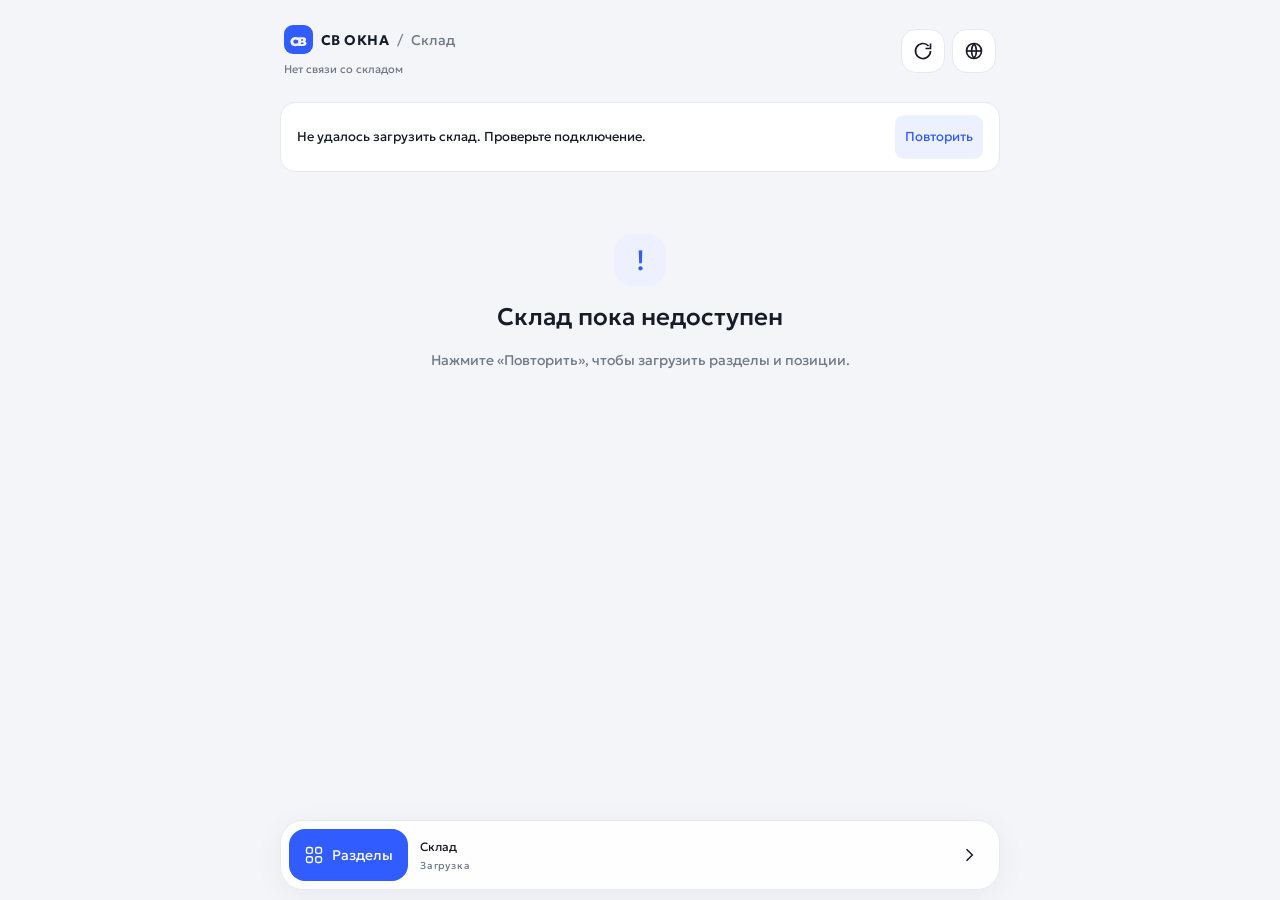
==== index.html @ cbcab374 "Add files via upload" ====
<!DOCTYPE html>
<html lang="ru">
<head>
    <meta charset="UTF-8">
    <meta name="viewport" content="width=device-width, initial-scale=1.0, viewport-fit=cover">
    <meta name="color-scheme" content="light dark">
    <meta name="apple-mobile-web-app-capable" content="yes">
    <meta name="mobile-web-app-capable" content="yes">
    <meta name="apple-mobile-web-app-status-bar-style" content="black-translucent">
    <meta name="apple-mobile-web-app-title" content="Склад">
    <meta name="theme-color" media="(prefers-color-scheme: dark)" content="#101218">
    <meta name="theme-color" media="(prefers-color-scheme: light)" content="#F3F5F9">
    <title>СВ Окна · Склад</title>
    <link rel="apple-touch-icon" href="img/apple-touch-icon.png">
    <link rel="icon" type="image/png" href="img/favicon.png">
    <link rel="manifest" href="manifest.webmanifest">
    <link rel="stylesheet" href="css/app.css?v=30">
    <script src="https://telegram.org/js/telegram-web-app.js"></script>
</head>
<body>
    <div class="chrome" id="chrome">
        <header class="appbar">
            <div class="brand">
                <p class="eyebrow"><span class="brand-mark" aria-hidden="true">св</span> СВ ОКНА <span class="brand-divider">/</span> <span class="brand-label">Склад</span></p>
                <p class="sync" id="syncLabel">Загружаем склад…</p>
            </div>
            <div class="actions">
                <button type="button" class="icon-btn" id="refreshBtn" aria-label="Обновить">
                    <svg viewBox="0 0 24 24" width="20" height="20" fill="none" stroke="currentColor" stroke-width="2">
                        <path d="M21 12a9 9 0 1 1-2.3-6"/>
                        <path d="M21 3v6h-6"/>
                    </svg>
                </button>
                <button type="button" class="icon-btn" id="webBtn" aria-label="Сайт">
                    <svg viewBox="0 0 24 24" width="20" height="20" fill="none" stroke="currentColor" stroke-width="2">
                        <circle cx="12" cy="12" r="9"/>
                        <path d="M3 12h18"/>
                        <path d="M12 3a15 15 0 0 1 0 18"/>
                        <path d="M12 3a15 15 0 0 0 0 18"/>
                    </svg>
                </button>
            </div>
        </header>
    </div>

    <div id="errorBanner" class="banner hidden" role="alert">
        <span id="errorText">Нет связи со складом</span>
        <button type="button" id="retryBtn">Повторить</button>
    </div>

    <main class="stage" id="stage">
        <div class="stage-track" id="stageTrack"><div class="loading-state" role="status"><span class="loading-orbit"></span><h1>Ваш склад, под рукой</h1><p>Загружаем разделы и позиции</p><div class="skeleton"></div><div class="skeleton"></div></div></div>
    </main>

    <nav class="dock" id="dock" aria-label="Навигация по складу">
        <button class="catalog-button" id="catalogBtn" aria-haspopup="dialog" aria-expanded="false"><svg viewBox="0 0 24 24" fill="none" stroke="currentColor" stroke-width="1.7" aria-hidden="true"><rect x="3" y="3" width="7" height="7" rx="2"/><rect x="14" y="3" width="7" height="7" rx="2"/><rect x="3" y="14" width="7" height="7" rx="2"/><rect x="14" y="14" width="7" height="7" rx="2"/></svg><span>Разделы</span></button>
        <div class="dock-position"><span id="dockTitle">Склад</span><span id="dockCounter">Загрузка</span></div>
        <button class="icon-btn next-btn" id="nextBtn" aria-label="Следующий раздел"><svg viewBox="0 0 24 24" fill="none" stroke="currentColor" stroke-width="1.8"><path d="m9 5 7 7-7 7"/></svg></button>
    </nav>
    <dialog id="categoryDlg" class="category-dialog" aria-labelledby="categoryTitle">
        <div class="sheet-handle" aria-hidden="true"></div>
        <header class="sheet-header"><div><p class="overline">СВ ОКНА / КАТАЛОГ</p><h2 id="categoryTitle">Все разделы</h2></div><button id="categoryClose" class="icon-btn" aria-label="Закрыть разделы">×</button></header>
        <div class="sections" id="sections"></div>
    </dialog>
    <div id="toast" class="toast hidden" role="status" aria-live="polite">Информация обновлена</div>
    <div id="infoDlg" class="dlg hidden" role="dialog" aria-modal="true" aria-labelledby="infoDlgTitle">
        <button type="button" class="dlg-scrim" id="infoDlgScrim" aria-label="Закрыть"></button>
        <div class="dlg-card">
            <h2 class="dlg-title" id="infoDlgTitle"></h2>
            <p class="dlg-text" id="infoDlgText"></p>
            <button type="button" class="dlg-ok" id="infoDlgOk">Закрыть</button>
        </div>
    </div>

    <script src="js/app.js?v=30"></script>
</body>
</html>
---- css/app.css ----
@font-face{font-family:Geologica;src:url('../fonts/geologica.ttf') format('truetype');font-weight:100 900;font-display:swap}
:root{--font:Geologica,-apple-system,BlinkMacSystemFont,sans-serif;--bg:#f3f5f9;--surface:#fff;--ink:#171c28;--mute:#717887;--edge:#e6e9ef;--accent:#315cff;--accent-soft:#edf1ff;--yes:#19764e;--yes-bg:#e9f6ef;--no:#777d89;--hero:#192132;--safe-top:env(safe-area-inset-top,0px);--safe-bottom:env(safe-area-inset-bottom,0px);--dock:rgba(255,255,255,.9)}
@media(prefers-color-scheme:dark){:root{--bg:#101218;--surface:#1c2029;--ink:#f3f5fb;--mute:#9ca5b6;--edge:#303542;--accent:#86a0ff;--accent-soft:#293453;--yes:#82dcb1;--yes-bg:#243d35;--no:#a2a9b7;--hero:#202a42;--dock:rgba(29,33,43,.92)}}
*{box-sizing:border-box;-webkit-tap-highlight-color:transparent}html,body{margin:0;height:100%;height:100dvh;overflow:hidden;background:var(--bg);color:var(--ink);font-family:var(--font);-webkit-font-smoothing:antialiased}body{display:flex;flex-direction:column;overscroll-behavior:none}button{font:inherit;cursor:pointer;color:inherit}button:disabled{opacity:.4;cursor:default}button,a{touch-action:manipulation}button:focus-visible{outline:3px solid var(--accent);outline-offset:3px}button:active{filter:brightness(.94)}.hidden{display:none!important}.chrome{flex-shrink:0;padding-top:var(--safe-top);position:relative;z-index:3;background:var(--bg)}.appbar{max-width:760px;margin:auto;display:flex;align-items:center;gap:12px;padding:20px 22px 18px}.brand{flex:1;min-width:0}.eyebrow{display:flex;align-items:center;gap:8px;margin:0;font-size:14px;letter-spacing:.03em;font-weight:650;white-space:nowrap}.brand-mark{display:grid;place-items:center;width:29px;height:29px;border-radius:9px;background:var(--accent);color:var(--bg);font-weight:750;font-size:17px;letter-spacing:-.1em;padding-right:2px}.brand-divider{color:var(--mute);font-weight:300}.brand-label{font-weight:400;color:var(--mute);letter-spacing:0}.sync{font-size:11px;margin:8px 0 0;line-height:1.4;color:var(--mute);font-variant-numeric:tabular-nums}.actions{display:flex;gap:7px}.icon-btn{display:grid;place-items:center;flex-shrink:0;width:44px;height:44px;border:1px solid var(--edge);border-radius:15px;background:var(--surface);color:var(--ink)}.icon-btn svg{width:20px;height:20px}.icon-btn.spin svg{animation:spin .8s linear infinite}@keyframes spin{to{transform:rotate(360deg)}}.stage{flex:1;min-height:0;overflow:hidden;width:100%;max-width:760px;margin:0 auto}.stage-track{display:flex;height:100%;will-change:transform}.pane{flex:0 0 100%;width:100%;height:100%;overflow:auto;overflow-x:hidden;padding:0 20px 12px;overscroll-behavior:contain;touch-action:pan-y;scrollbar-width:none}.pane::-webkit-scrollbar{display:none}.category-hero{background:var(--hero);color:#fff;border-radius:26px;padding:21px 22px 20px;position:relative;overflow:hidden}.hero-top{display:flex;align-items:center;justify-content:space-between;gap:10px}.overline{font-size:11px;font-weight:500;line-height:1.5;letter-spacing:.1em;margin:0;color:#aab7d1}.hero-number{font-size:28px;font-weight:300;line-height:1;color:#8d9cbb;font-variant-numeric:tabular-nums}.cat-head{display:flex;align-items:center;gap:12px;margin:20px 0 18px}.cat-title{flex:1;min-width:0;margin:0;font-size:30px;font-weight:550;letter-spacing:-1.1px;line-height:1.18;overflow-wrap:anywhere}.info-btn{width:44px;height:44px;border-radius:50%;border:1px solid #ffffff30;background:#ffffff08;color:#d5def4;font:italic 24px Georgia;flex-shrink:0}.hero-bottom{display:flex;align-items:center;justify-content:space-between;border-top:1px solid #ffffff20;padding-top:15px;min-height:39px;font-size:13px;color:#b8c4dc}.discount{display:inline-flex;background:#c5ff71;color:#233515;border-radius:7px;padding:5px 9px;font-size:13px;font-weight:650;line-height:1}.list-heading{display:flex;justify-content:space-between;align-items:center;margin:25px 3px 12px;font-size:14px;font-weight:500}.list-heading>span:last-child{color:var(--mute);font-size:12px;font-variant-numeric:tabular-nums}.product-list{display:grid;gap:12px}.row{background:var(--surface);border:1px solid var(--edge);border-radius:23px;padding:18px;min-width:0}.product-top{display:flex;justify-content:space-between;align-items:center;gap:10px;margin-bottom:14px}.product-label{font-size:11px;color:var(--mute);overflow:hidden;text-overflow:ellipsis;white-space:nowrap}.row-stock{font-size:12px;line-height:1.4;font-weight:500;border-radius:7px;padding:5px 8px;white-space:nowrap}.row-stock.in{color:var(--yes);background:var(--yes-bg)}.row-stock.out{color:var(--no);background:var(--bg)}.row-name{font-size:17px;line-height:1.45;font-weight:500;letter-spacing:-.25px;margin:0;overflow-wrap:anywhere;white-space:pre-wrap}.product-bottom{display:flex;flex-wrap:wrap;align-items:center;justify-content:space-between;gap:10px;margin-top:19px;padding-top:14px;border-top:1px solid var(--edge)}.row-price{font-size:23px;font-weight:550;letter-spacing:-.8px;font-variant-numeric:tabular-nums;white-space:nowrap}.row-links{display:flex;gap:6px;flex-wrap:wrap}.market{border:0;display:flex;align-items:center;justify-content:center;gap:6px;padding:0 11px;height:44px;border-radius:12px;font-size:13px;font-weight:500;background:var(--accent-soft);color:var(--accent)}.market svg{width:15px;height:15px}.ozon{background:var(--bg);color:var(--ink)}.unavailable .row-price{color:var(--mute)}.end-note{font-size:11px;text-align:center;margin:24px 0 16px;color:var(--mute);line-height:1.5}.dock{flex-shrink:0;position:relative;z-index:5;display:flex;align-items:center;gap:12px;width:calc(100% - 32px);max-width:720px;margin:8px auto calc(10px + var(--safe-bottom));padding:8px;border:1px solid var(--edge);background:var(--dock);border-radius:23px;box-shadow:0 6px 30px #06152f0c;-webkit-backdrop-filter:blur(24px);backdrop-filter:blur(24px)}.catalog-button{border:0;border-radius:16px;height:52px;display:flex;align-items:center;justify-content:center;gap:8px;background:#315cff;color:#fff;padding:0 15px;font-size:14px}.catalog-button svg{width:20px;height:20px}.dock-position{flex:1;min-width:0;display:flex;flex-direction:column;gap:5px;font-size:12px}.dock-position>span:first-child{overflow:hidden;white-space:nowrap;text-overflow:ellipsis}.dock-position>span:last-child{font-size:10px;color:var(--mute);letter-spacing:.08em}.next-btn{border:0;background:transparent}.banner{display:flex;align-items:center;gap:10px;margin:0 auto 12px;padding:12px 16px;max-width:720px;width:calc(100% - 40px);border-radius:15px;background:var(--surface);border:1px solid var(--edge);font-size:13px;line-height:1.4}.banner span{flex:1}.banner button{border:0;background:var(--accent-soft);color:var(--accent);padding:10px;border-radius:9px;min-height:44px}.category-dialog{margin:auto auto 0;padding:10px 20px calc(20px + var(--safe-bottom));border:1px solid var(--edge);border-bottom:0;border-radius:30px 30px 0 0;background:var(--bg);color:var(--ink);width:100%;max-width:760px;max-height:calc(90dvh - var(--safe-top));overflow:auto;overscroll-behavior:contain}.category-dialog::backdrop{background:#080f2270;-webkit-backdrop-filter:blur(6px);backdrop-filter:blur(6px)}.sheet-handle{width:36px;height:4px;border-radius:5px;margin:0 auto 22px;background:var(--mute);opacity:.4}.sheet-header{display:flex;align-items:center;justify-content:space-between;margin-bottom:22px;gap:10px}.sheet-header .overline{color:var(--mute)}.sheet-header h2{font-size:28px;font-weight:550;letter-spacing:-.8px;margin:6px 0 0}.sheet-header .icon-btn{font-size:26px;font-weight:300}.sections{display:flex;flex-direction:column;gap:8px}.chip{display:flex;align-items:center;text-align:left;gap:14px;width:100%;padding:15px 14px;border-radius:18px;border:1px solid var(--edge);background:var(--surface)}.chip.is-on{border-color:var(--accent);background:var(--accent-soft)}.section-number{font-size:14px;font-variant-numeric:tabular-nums;color:var(--mute)}.is-on .section-number,.section-check{color:var(--accent)}.section-copy{flex:1;min-width:0;display:flex;flex-direction:column;gap:6px;font-size:15px;line-height:1.4;overflow-wrap:anywhere}.section-copy small{font-size:11px;color:var(--mute)}.section-check{width:20px;font-size:18px}.dlg{position:fixed;inset:0;z-index:20;display:grid;align-items:end;justify-items:center;padding-top:var(--safe-top)}.dlg-scrim{position:absolute;inset:0;border:0;background:#080f2270;-webkit-backdrop-filter:blur(6px);backdrop-filter:blur(6px)}.dlg-card{position:relative;width:100%;max-width:760px;max-height:85dvh;overflow:auto;background:var(--surface);padding:30px 24px calc(24px + var(--safe-bottom));border-radius:30px 30px 0 0}.dlg-title{margin:0 0 18px;font-size:24px;line-height:1.3;letter-spacing:-.7px}.dlg-text{font-size:16px;line-height:1.6;white-space:pre-wrap;margin:0 0 24px;color:var(--mute);overflow-wrap:anywhere}.dlg-ok{width:100%;min-height:52px;border:0;border-radius:16px;background:#315cff;color:#fff;font-size:16px}.toast{position:fixed;z-index:30;left:50%;bottom:calc(100px + var(--safe-bottom));transform:translate(-50%,10px);max-width:calc(100% - 32px);width:max-content;background:var(--ink);color:var(--bg);border-radius:15px;padding:14px 20px;font-size:14px;text-align:center;box-shadow:0 5px 30px #0002;opacity:0;pointer-events:none;transition:opacity .2s,transform .2s}.toast.show{opacity:1;transform:translate(-50%,0)}.empty{padding:40px 24px;border:1px dashed var(--edge);border-radius:23px;text-align:center;color:var(--mute);font-size:16px;line-height:1.5}.delivery-row{display:flex;align-items:flex-start;gap:14px}.delivery-symbol{color:var(--accent);font-size:25px;line-height:1}.loading-state{width:100%;padding:50px 24px;color:var(--mute);text-align:center;overflow:auto}.loading-state h1{font-size:24px;font-weight:500;color:var(--ink);line-height:1.3}.loading-state p{font-size:14px;line-height:1.6}.loading-orbit{display:block;width:34px;height:34px;border:3px solid var(--edge);border-top-color:var(--accent);border-radius:50%;margin:0 auto 25px;animation:spin .8s linear infinite}.skeleton{height:150px;border-radius:23px;background:var(--surface);margin-top:14px}.offline-icon{display:grid;place-items:center;margin:auto;width:52px;height:52px;border-radius:18px;background:var(--accent-soft);color:var(--accent);font-size:28px}
@media(min-width:650px){.appbar{padding:25px 24px}.pane{padding:0 24px 16px}.category-hero{padding:26px 28px}.cat-title{font-size:38px}.product-list{grid-template-columns:repeat(2,minmax(0,1fr))}.delivery-row{grid-column:1/-1}.category-dialog{margin:auto;border-radius:28px;border-bottom:1px solid var(--edge);max-width:600px}.dlg{align-items:center;padding:24px}.dlg-card{max-width:600px;border-radius:28px}}
@media(max-width:370px){.appbar{padding:14px 16px;gap:8px}.brand-label,.brand-divider{display:none}.pane{padding:0 14px 12px}.cat-title{font-size:27px}.row{padding:15px}.row-price{font-size:21px}.dock{gap:8px}.catalog-button{padding:0 12px}.product-bottom{gap:8px}.market{padding:0 9px}}
@media(prefers-reduced-motion:reduce){*,*::before,*::after{animation-duration:.01ms!important;transition-duration:.01ms!important;scroll-behavior:auto!important}}
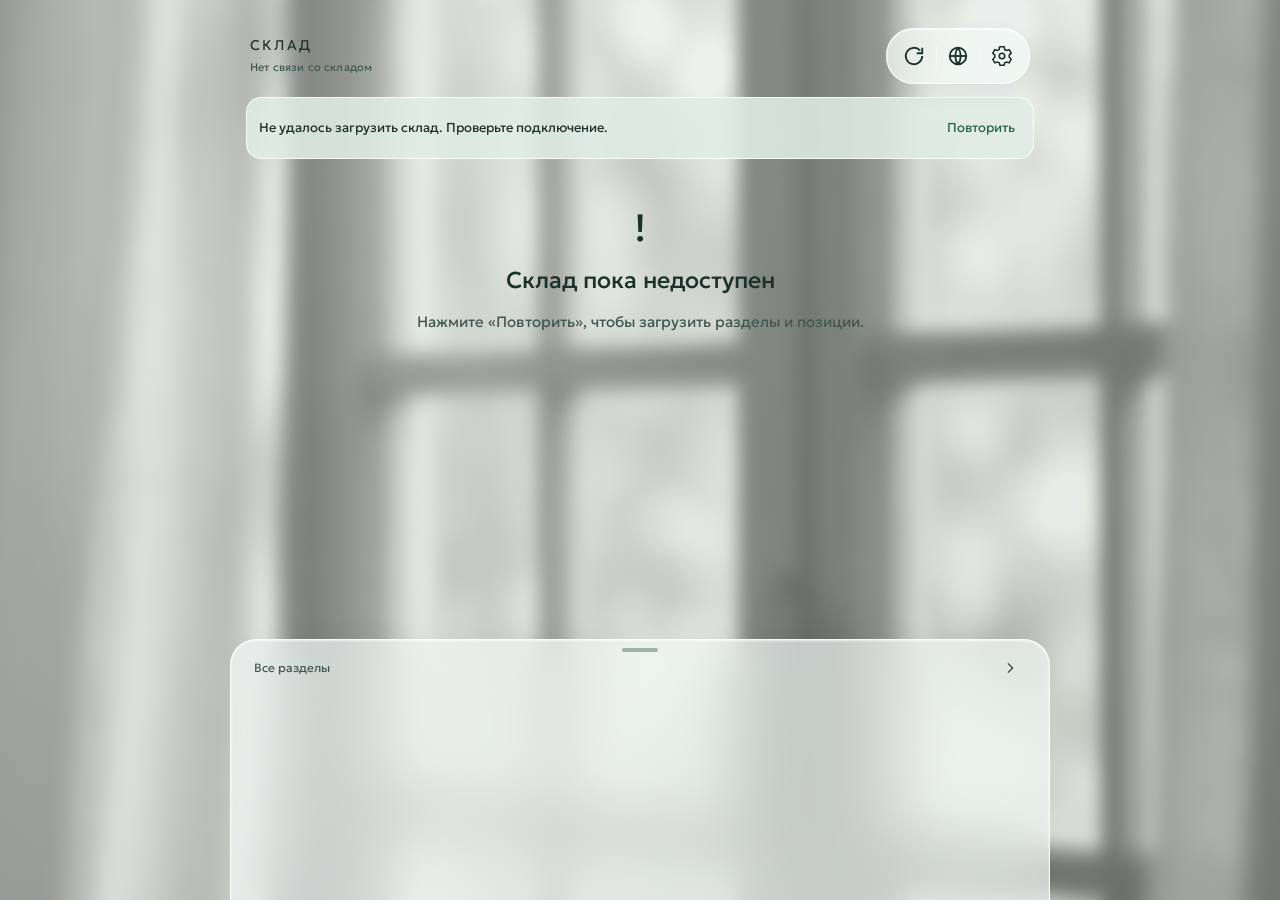
==== commit 177f784f: "Add files via upload" ====
--- a/index.html
+++ b/index.html
@@ -14,14 +14,16 @@
     <link rel="apple-touch-icon" href="img/apple-touch-icon.png">
     <link rel="icon" type="image/png" href="img/favicon.png">
     <link rel="manifest" href="manifest.webmanifest">
-    <link rel="stylesheet" href="css/app.css?v=30">
+    <link rel="stylesheet" href="css/app.css?v=40">
+    <script src="js/theme.js?v=40"></script>
     <script src="https://telegram.org/js/telegram-web-app.js"></script>
 </head>
 <body>
+    <div class="scene" aria-hidden="true"><div class="scene-photo"></div><div class="scene-tint"></div></div>
     <div class="chrome" id="chrome">
         <header class="appbar">
             <div class="brand">
-                <p class="eyebrow"><span class="brand-mark" aria-hidden="true">св</span> СВ ОКНА <span class="brand-divider">/</span> <span class="brand-label">Склад</span></p>
+                <p class="eyebrow">СКЛАД</p>
                 <p class="sync" id="syncLabel">Загружаем склад…</p>
             </div>
             <div class="actions">
@@ -39,6 +41,7 @@
                         <path d="M12 3a15 15 0 0 0 0 18"/>
                     </svg>
                 </button>
+                <button type="button" class="icon-btn" id="settingsBtn" aria-label="Настройки" aria-haspopup="dialog" aria-expanded="false"><svg viewBox="0 0 24 24" fill="none" stroke="currentColor" stroke-width="1.7"><path d="m9 3 .7-1h4.6l.7 3 2 .9 2.8-.8 2.2 3.8-2.1 2.2v2.3l2.1 2.2-2.2 3.8-2.8-.8-2 .9-.7 2.5H9.7L9 19.5l-2-.9-2.8.8L2 15.6l2.1-2.2v-2.3L2 8.9l2.2-3.8L7 5.9l2-.9Z"/><circle cx="12" cy="12" r="3"/></svg></button>
             </div>
         </header>
     </div>
@@ -52,11 +55,29 @@
         <div class="stage-track" id="stageTrack"><div class="loading-state" role="status"><span class="loading-orbit"></span><h1>Ваш склад, под рукой</h1><p>Загружаем разделы и позиции</p><div class="skeleton"></div><div class="skeleton"></div></div></div>
     </main>
 
-    <nav class="dock" id="dock" aria-label="Навигация по складу">
-        <button class="catalog-button" id="catalogBtn" aria-haspopup="dialog" aria-expanded="false"><svg viewBox="0 0 24 24" fill="none" stroke="currentColor" stroke-width="1.7" aria-hidden="true"><rect x="3" y="3" width="7" height="7" rx="2"/><rect x="14" y="3" width="7" height="7" rx="2"/><rect x="3" y="14" width="7" height="7" rx="2"/><rect x="14" y="14" width="7" height="7" rx="2"/></svg><span>Разделы</span></button>
-        <div class="dock-position"><span id="dockTitle">Склад</span><span id="dockCounter">Загрузка</span></div>
-        <button class="icon-btn next-btn" id="nextBtn" aria-label="Следующий раздел"><svg viewBox="0 0 24 24" fill="none" stroke="currentColor" stroke-width="1.8"><path d="m9 5 7 7-7 7"/></svg></button>
+    <nav class="dock" id="dock" aria-label="Разделы склада">
+        <div class="dock-handle" aria-hidden="true"></div>
+        <div class="dock-header"><button id="catalogBtn" aria-haspopup="dialog" aria-expanded="false">Все разделы <span id="dockCounter"></span></button><span id="dockTitle" class="sr-only"></span><button class="icon-btn" id="nextBtn" aria-label="Следующий раздел"><svg viewBox="0 0 24 24" fill="none" stroke="currentColor" stroke-width="1.7"><path d="m9 5 7 7-7 7"/></svg></button></div>
+        <div class="section-cards" id="sectionCards"></div>
     </nav>
+    <dialog id="settingsDlg" class="settings-dialog" aria-labelledby="settingsTitle">
+        <div class="settings-handle-zone" id="settingsHandle" aria-hidden="true"><span class="sheet-handle"></span></div>
+        <header class="sheet-header"><h2 id="settingsTitle">Настройки</h2><button id="settingsClose" class="icon-btn" aria-label="Закрыть настройки">×</button></header>
+        <div class="settings-content">
+            <fieldset><legend>Оформление</legend><div class="theme-options">
+                <label class="theme-choice"><input type="radio" name="glassStyle" value="warm"><span class="theme-preview preview-warm"><i></i><i></i><i></i><b>✓</b></span><span>Тёплое</span></label>
+                <label class="theme-choice"><input type="radio" name="glassStyle" value="blue"><span class="theme-preview preview-blue"><i></i><i></i><i></i><b>✓</b></span><span>Синее</span></label>
+                <label class="theme-choice"><input type="radio" name="glassStyle" value="silver"><span class="theme-preview preview-silver"><i></i><i></i><i></i><b>✓</b></span><span>Серебристое</span></label>
+            </div></fieldset>
+            <fieldset class="scheme-field"><legend>Цветовая схема</legend><div class="scheme-options">
+                <label><input type="radio" name="colorMode" value="light"><span><svg viewBox="0 0 24 24" fill="none" stroke="currentColor" stroke-width="1.6"><circle cx="12" cy="12" r="4"/><path d="M12 2v2m0 16v2M2 12h2m16 0h2M5 5l1.5 1.5m11 11L19 19M5 19l1.5-1.5m11-11L19 5"/></svg>Светлая</span></label>
+                <label><input type="radio" name="colorMode" value="dark"><span><svg viewBox="0 0 24 24" fill="none" stroke="currentColor" stroke-width="1.6"><path d="M20 14A8 8 0 0 1 10 4a8 8 0 1 0 10 10Z"/></svg>Тёмная</span></label>
+                <label><input type="radio" name="colorMode" value="system"><span><svg viewBox="0 0 24 24" fill="none" stroke="currentColor" stroke-width="1.6"><rect x="6" y="2" width="12" height="20" rx="3"/><path d="M10 18h4"/></svg>Системная</span></label>
+            </div><p class="settings-hint">Системная — как на устройстве</p></fieldset>
+            <div class="selection-summary"><span class="summary-swatch" aria-hidden="true"></span><span id="selectionLabel"></span></div>
+            <p class="settings-hint" id="settingsHint">Изменения применяются сразу</p>
+        </div>
+    </dialog>
     <dialog id="categoryDlg" class="category-dialog" aria-labelledby="categoryTitle">
         <div class="sheet-handle" aria-hidden="true"></div>
         <header class="sheet-header"><div><p class="overline">СВ ОКНА / КАТАЛОГ</p><h2 id="categoryTitle">Все разделы</h2></div><button id="categoryClose" class="icon-btn" aria-label="Закрыть разделы">×</button></header>
@@ -72,6 +93,6 @@
         </div>
     </div>
 
-    <script src="js/app.js?v=30"></script>
+    <script src="js/app.js?v=40"></script>
 </body>
 </html>
--- a/css/app.css
+++ b/css/app.css
@@ -1,7 +1,14 @@
 @font-face{font-family:Geologica;src:url('../fonts/geologica.ttf') format('truetype');font-weight:100 900;font-display:swap}
-:root{--font:Geologica,-apple-system,BlinkMacSystemFont,sans-serif;--bg:#f3f5f9;--surface:#fff;--ink:#171c28;--mute:#717887;--edge:#e6e9ef;--accent:#315cff;--accent-soft:#edf1ff;--yes:#19764e;--yes-bg:#e9f6ef;--no:#777d89;--hero:#192132;--safe-top:env(safe-area-inset-top,0px);--safe-bottom:env(safe-area-inset-bottom,0px);--dock:rgba(255,255,255,.9)}
-@media(prefers-color-scheme:dark){:root{--bg:#101218;--surface:#1c2029;--ink:#f3f5fb;--mute:#9ca5b6;--edge:#303542;--accent:#86a0ff;--accent-soft:#293453;--yes:#82dcb1;--yes-bg:#243d35;--no:#a2a9b7;--hero:#202a42;--dock:rgba(29,33,43,.92)}}
-*{box-sizing:border-box;-webkit-tap-highlight-color:transparent}html,body{margin:0;height:100%;height:100dvh;overflow:hidden;background:var(--bg);color:var(--ink);font-family:var(--font);-webkit-font-smoothing:antialiased}body{display:flex;flex-direction:column;overscroll-behavior:none}button{font:inherit;cursor:pointer;color:inherit}button:disabled{opacity:.4;cursor:default}button,a{touch-action:manipulation}button:focus-visible{outline:3px solid var(--accent);outline-offset:3px}button:active{filter:brightness(.94)}.hidden{display:none!important}.chrome{flex-shrink:0;padding-top:var(--safe-top);position:relative;z-index:3;background:var(--bg)}.appbar{max-width:760px;margin:auto;display:flex;align-items:center;gap:12px;padding:20px 22px 18px}.brand{flex:1;min-width:0}.eyebrow{display:flex;align-items:center;gap:8px;margin:0;font-size:14px;letter-spacing:.03em;font-weight:650;white-space:nowrap}.brand-mark{display:grid;place-items:center;width:29px;height:29px;border-radius:9px;background:var(--accent);color:var(--bg);font-weight:750;font-size:17px;letter-spacing:-.1em;padding-right:2px}.brand-divider{color:var(--mute);font-weight:300}.brand-label{font-weight:400;color:var(--mute);letter-spacing:0}.sync{font-size:11px;margin:8px 0 0;line-height:1.4;color:var(--mute);font-variant-numeric:tabular-nums}.actions{display:flex;gap:7px}.icon-btn{display:grid;place-items:center;flex-shrink:0;width:44px;height:44px;border:1px solid var(--edge);border-radius:15px;background:var(--surface);color:var(--ink)}.icon-btn svg{width:20px;height:20px}.icon-btn.spin svg{animation:spin .8s linear infinite}@keyframes spin{to{transform:rotate(360deg)}}.stage{flex:1;min-height:0;overflow:hidden;width:100%;max-width:760px;margin:0 auto}.stage-track{display:flex;height:100%;will-change:transform}.pane{flex:0 0 100%;width:100%;height:100%;overflow:auto;overflow-x:hidden;padding:0 20px 12px;overscroll-behavior:contain;touch-action:pan-y;scrollbar-width:none}.pane::-webkit-scrollbar{display:none}.category-hero{background:var(--hero);color:#fff;border-radius:26px;padding:21px 22px 20px;position:relative;overflow:hidden}.hero-top{display:flex;align-items:center;justify-content:space-between;gap:10px}.overline{font-size:11px;font-weight:500;line-height:1.5;letter-spacing:.1em;margin:0;color:#aab7d1}.hero-number{font-size:28px;font-weight:300;line-height:1;color:#8d9cbb;font-variant-numeric:tabular-nums}.cat-head{display:flex;align-items:center;gap:12px;margin:20px 0 18px}.cat-title{flex:1;min-width:0;margin:0;font-size:30px;font-weight:550;letter-spacing:-1.1px;line-height:1.18;overflow-wrap:anywhere}.info-btn{width:44px;height:44px;border-radius:50%;border:1px solid #ffffff30;background:#ffffff08;color:#d5def4;font:italic 24px Georgia;flex-shrink:0}.hero-bottom{display:flex;align-items:center;justify-content:space-between;border-top:1px solid #ffffff20;padding-top:15px;min-height:39px;font-size:13px;color:#b8c4dc}.discount{display:inline-flex;background:#c5ff71;color:#233515;border-radius:7px;padding:5px 9px;font-size:13px;font-weight:650;line-height:1}.list-heading{display:flex;justify-content:space-between;align-items:center;margin:25px 3px 12px;font-size:14px;font-weight:500}.list-heading>span:last-child{color:var(--mute);font-size:12px;font-variant-numeric:tabular-nums}.product-list{display:grid;gap:12px}.row{background:var(--surface);border:1px solid var(--edge);border-radius:23px;padding:18px;min-width:0}.product-top{display:flex;justify-content:space-between;align-items:center;gap:10px;margin-bottom:14px}.product-label{font-size:11px;color:var(--mute);overflow:hidden;text-overflow:ellipsis;white-space:nowrap}.row-stock{font-size:12px;line-height:1.4;font-weight:500;border-radius:7px;padding:5px 8px;white-space:nowrap}.row-stock.in{color:var(--yes);background:var(--yes-bg)}.row-stock.out{color:var(--no);background:var(--bg)}.row-name{font-size:17px;line-height:1.45;font-weight:500;letter-spacing:-.25px;margin:0;overflow-wrap:anywhere;white-space:pre-wrap}.product-bottom{display:flex;flex-wrap:wrap;align-items:center;justify-content:space-between;gap:10px;margin-top:19px;padding-top:14px;border-top:1px solid var(--edge)}.row-price{font-size:23px;font-weight:550;letter-spacing:-.8px;font-variant-numeric:tabular-nums;white-space:nowrap}.row-links{display:flex;gap:6px;flex-wrap:wrap}.market{border:0;display:flex;align-items:center;justify-content:center;gap:6px;padding:0 11px;height:44px;border-radius:12px;font-size:13px;font-weight:500;background:var(--accent-soft);color:var(--accent)}.market svg{width:15px;height:15px}.ozon{background:var(--bg);color:var(--ink)}.unavailable .row-price{color:var(--mute)}.end-note{font-size:11px;text-align:center;margin:24px 0 16px;color:var(--mute);line-height:1.5}.dock{flex-shrink:0;position:relative;z-index:5;display:flex;align-items:center;gap:12px;width:calc(100% - 32px);max-width:720px;margin:8px auto calc(10px + var(--safe-bottom));padding:8px;border:1px solid var(--edge);background:var(--dock);border-radius:23px;box-shadow:0 6px 30px #06152f0c;-webkit-backdrop-filter:blur(24px);backdrop-filter:blur(24px)}.catalog-button{border:0;border-radius:16px;height:52px;display:flex;align-items:center;justify-content:center;gap:8px;background:#315cff;color:#fff;padding:0 15px;font-size:14px}.catalog-button svg{width:20px;height:20px}.dock-position{flex:1;min-width:0;display:flex;flex-direction:column;gap:5px;font-size:12px}.dock-position>span:first-child{overflow:hidden;white-space:nowrap;text-overflow:ellipsis}.dock-position>span:last-child{font-size:10px;color:var(--mute);letter-spacing:.08em}.next-btn{border:0;background:transparent}.banner{display:flex;align-items:center;gap:10px;margin:0 auto 12px;padding:12px 16px;max-width:720px;width:calc(100% - 40px);border-radius:15px;background:var(--surface);border:1px solid var(--edge);font-size:13px;line-height:1.4}.banner span{flex:1}.banner button{border:0;background:var(--accent-soft);color:var(--accent);padding:10px;border-radius:9px;min-height:44px}.category-dialog{margin:auto auto 0;padding:10px 20px calc(20px + var(--safe-bottom));border:1px solid var(--edge);border-bottom:0;border-radius:30px 30px 0 0;background:var(--bg);color:var(--ink);width:100%;max-width:760px;max-height:calc(90dvh - var(--safe-top));overflow:auto;overscroll-behavior:contain}.category-dialog::backdrop{background:#080f2270;-webkit-backdrop-filter:blur(6px);backdrop-filter:blur(6px)}.sheet-handle{width:36px;height:4px;border-radius:5px;margin:0 auto 22px;background:var(--mute);opacity:.4}.sheet-header{display:flex;align-items:center;justify-content:space-between;margin-bottom:22px;gap:10px}.sheet-header .overline{color:var(--mute)}.sheet-header h2{font-size:28px;font-weight:550;letter-spacing:-.8px;margin:6px 0 0}.sheet-header .icon-btn{font-size:26px;font-weight:300}.sections{display:flex;flex-direction:column;gap:8px}.chip{display:flex;align-items:center;text-align:left;gap:14px;width:100%;padding:15px 14px;border-radius:18px;border:1px solid var(--edge);background:var(--surface)}.chip.is-on{border-color:var(--accent);background:var(--accent-soft)}.section-number{font-size:14px;font-variant-numeric:tabular-nums;color:var(--mute)}.is-on .section-number,.section-check{color:var(--accent)}.section-copy{flex:1;min-width:0;display:flex;flex-direction:column;gap:6px;font-size:15px;line-height:1.4;overflow-wrap:anywhere}.section-copy small{font-size:11px;color:var(--mute)}.section-check{width:20px;font-size:18px}.dlg{position:fixed;inset:0;z-index:20;display:grid;align-items:end;justify-items:center;padding-top:var(--safe-top)}.dlg-scrim{position:absolute;inset:0;border:0;background:#080f2270;-webkit-backdrop-filter:blur(6px);backdrop-filter:blur(6px)}.dlg-card{position:relative;width:100%;max-width:760px;max-height:85dvh;overflow:auto;background:var(--surface);padding:30px 24px calc(24px + var(--safe-bottom));border-radius:30px 30px 0 0}.dlg-title{margin:0 0 18px;font-size:24px;line-height:1.3;letter-spacing:-.7px}.dlg-text{font-size:16px;line-height:1.6;white-space:pre-wrap;margin:0 0 24px;color:var(--mute);overflow-wrap:anywhere}.dlg-ok{width:100%;min-height:52px;border:0;border-radius:16px;background:#315cff;color:#fff;font-size:16px}.toast{position:fixed;z-index:30;left:50%;bottom:calc(100px + var(--safe-bottom));transform:translate(-50%,10px);max-width:calc(100% - 32px);width:max-content;background:var(--ink);color:var(--bg);border-radius:15px;padding:14px 20px;font-size:14px;text-align:center;box-shadow:0 5px 30px #0002;opacity:0;pointer-events:none;transition:opacity .2s,transform .2s}.toast.show{opacity:1;transform:translate(-50%,0)}.empty{padding:40px 24px;border:1px dashed var(--edge);border-radius:23px;text-align:center;color:var(--mute);font-size:16px;line-height:1.5}.delivery-row{display:flex;align-items:flex-start;gap:14px}.delivery-symbol{color:var(--accent);font-size:25px;line-height:1}.loading-state{width:100%;padding:50px 24px;color:var(--mute);text-align:center;overflow:auto}.loading-state h1{font-size:24px;font-weight:500;color:var(--ink);line-height:1.3}.loading-state p{font-size:14px;line-height:1.6}.loading-orbit{display:block;width:34px;height:34px;border:3px solid var(--edge);border-top-color:var(--accent);border-radius:50%;margin:0 auto 25px;animation:spin .8s linear infinite}.skeleton{height:150px;border-radius:23px;background:var(--surface);margin-top:14px}.offline-icon{display:grid;place-items:center;margin:auto;width:52px;height:52px;border-radius:18px;background:var(--accent-soft);color:var(--accent);font-size:28px}
-@media(min-width:650px){.appbar{padding:25px 24px}.pane{padding:0 24px 16px}.category-hero{padding:26px 28px}.cat-title{font-size:38px}.product-list{grid-template-columns:repeat(2,minmax(0,1fr))}.delivery-row{grid-column:1/-1}.category-dialog{margin:auto;border-radius:28px;border-bottom:1px solid var(--edge);max-width:600px}.dlg{align-items:center;padding:24px}.dlg-card{max-width:600px;border-radius:28px}}
-@media(max-width:370px){.appbar{padding:14px 16px;gap:8px}.brand-label,.brand-divider{display:none}.pane{padding:0 14px 12px}.cat-title{font-size:27px}.row{padding:15px}.row-price{font-size:21px}.dock{gap:8px}.catalog-button{padding:0 12px}.product-bottom{gap:8px}.market{padding:0 9px}}
+:root{--ink:#1c302c;--mute:#405852;--accent:#256451;--yes:#187443;--no:#9c3840;--base:#d9e0dd;--glass:rgba(242,250,247,.67);--panel:rgba(225,236,230,.88);--edge:rgba(255,255,255,.83);--soft-edge:rgba(255,255,255,.42);--active:rgba(194,225,214,.64);--shadow:0 8px 22px #172c2512;--photo-filter:grayscale(.8) saturate(.5) brightness(1.2);--wash:linear-gradient(135deg,#e6eeeb8c,#b4c7bb69);--panel-blur:26px;--safe-top:env(safe-area-inset-top,0px);--safe-bottom:env(safe-area-inset-bottom,0px);--font:Geologica,-apple-system,BlinkMacSystemFont,sans-serif}
+:root[data-style=warm]{--ink:#302519;--mute:#67523c;--accent:#78502b;--yes:#20783a;--base:#d5c6af;--glass:rgba(255,247,228,.69);--panel:rgba(237,224,203,.89);--active:rgba(224,203,171,.65);--photo-filter:saturate(.8) brightness(1.18);--wash:linear-gradient(135deg,#ece0ca50,#d4bb8d22)}
+:root[data-style=blue]{--ink:#172d46;--mute:#415e7c;--accent:#255c94;--yes:#167449;--base:#c5d9ea;--glass:rgba(226,242,255,.7);--panel:rgba(210,229,247,.9);--active:rgba(155,198,235,.64);--photo-filter:grayscale(1) brightness(1.2);--wash:linear-gradient(135deg,#bbdbf4aa,#7da4d37a)}
+:root[data-scheme=dark]{--ink:#f1f5f4;--mute:#c3ceca;--accent:#acd9c9;--yes:#80e9ab;--no:#ffacb3;--base:#171e20;--glass:rgba(31,42,43,.73);--panel:rgba(28,39,41,.91);--edge:rgba(231,251,248,.55);--soft-edge:rgba(242,255,252,.2);--active:rgba(87,114,107,.51);--shadow:0 8px 24px #0003;--photo-filter:grayscale(.85) brightness(.5);--wash:linear-gradient(135deg,#06151655,#15272860)}
+:root[data-style=warm][data-scheme=dark]{--ink:#fff4e8;--mute:#dfc9af;--accent:#efc899;--yes:#81e8a7;--base:#241c16;--glass:rgba(61,43,28,.76);--panel:rgba(47,34,24,.93);--edge:rgba(255,225,185,.56);--active:rgba(127,87,49,.5);--photo-filter:saturate(.9) brightness(.49);--wash:linear-gradient(135deg,#26170b33,#381c0c3b)}
+:root[data-style=blue][data-scheme=dark]{--ink:#f0f6ff;--mute:#b5cce7;--accent:#aed8ff;--base:#081a30;--glass:rgba(16,42,73,.77);--panel:rgba(17,37,63,.92);--edge:rgba(192,228,255,.6);--active:rgba(45,92,146,.55);--photo-filter:grayscale(1) brightness(.53);--wash:linear-gradient(135deg,#0c3469b3,#00265099)}
+*{box-sizing:border-box;-webkit-tap-highlight-color:transparent}html,body{height:100%;height:100dvh;margin:0;overflow:hidden;font-family:var(--font);-webkit-font-smoothing:antialiased;background:var(--base);color:var(--ink)}body{display:flex;flex-direction:column;isolation:isolate;overscroll-behavior:none}button{font:inherit;color:inherit;cursor:pointer;touch-action:manipulation}button:disabled{opacity:.4;cursor:default}button:active{filter:brightness(.94)}button:focus-visible,input:focus-visible+span{outline:3px solid var(--accent);outline-offset:3px}.hidden{display:none!important}.sr-only{position:absolute;width:1px;height:1px;padding:0;margin:-1px;overflow:hidden;clip:rect(0,0,0,0);white-space:nowrap;border:0}.scene{position:fixed;inset:0;z-index:-1;pointer-events:none;overflow:hidden}.scene-photo{position:absolute;inset:-12px;background:url('../img/bg_windows.jpg') center/cover no-repeat;filter:blur(8px) var(--photo-filter);transform:scale(1.04)}.scene-tint{position:absolute;inset:0;background:var(--wash)}.chrome{flex-shrink:0;padding-top:var(--safe-top)}.appbar{display:flex;align-items:center;justify-content:space-between;gap:10px;padding:20px 20px 8px;max-width:820px;margin:auto}.brand{min-width:0}.eyebrow{font-size:14px;font-weight:350;letter-spacing:.16em;margin:0 0 5px}.sync{font-size:11px;line-height:1.5;letter-spacing:.015em;margin:0;color:var(--mute)}.actions{display:flex;padding:5px;border:1px solid var(--edge);border-radius:27px;flex-shrink:0;background:var(--glass);-webkit-backdrop-filter:blur(22px) saturate(1.25);backdrop-filter:blur(22px) saturate(1.25);box-shadow:inset 0 1px 2px #fff9,inset 0 -1px 3px #fff2,var(--shadow)}.icon-btn{display:grid;place-items:center;width:44px;height:44px;flex-shrink:0;background:transparent;border:0;border-radius:50%;font-size:29px;font-weight:300}.icon-btn svg{width:22px;height:22px}.actions .icon-btn+.icon-btn{position:relative}.actions .icon-btn+.icon-btn::before{content:'';position:absolute;left:0;top:12px;bottom:12px;width:1px;background:var(--soft-edge)}.icon-btn.spin svg{animation:spin .75s linear infinite}@keyframes spin{to{transform:rotate(360deg)}}.stage{flex:1;min-height:0;overflow:hidden;width:100%;max-width:820px;margin:auto}.stage-track{display:flex;height:100%;will-change:transform}.pane{flex:0 0 100%;width:100%;height:100%;padding:0 16px 24px;overflow-y:auto;overflow-x:hidden;touch-action:pan-y;overscroll-behavior:contain;scrollbar-width:none}.pane::-webkit-scrollbar{display:none}.cat-head{display:flex;align-items:center;gap:9px;padding:12px 5px 17px}.cat-title{font-size:32px;font-weight:400;letter-spacing:-.8px;line-height:1.18;margin:0;min-width:0;overflow-wrap:anywhere}.info-btn{border:1px solid var(--soft-edge);background:var(--glass);border-radius:50%;width:36px;height:36px;flex-shrink:0;color:var(--mute);font:italic 22px Georgia}.discount{font-size:12px;background:var(--glass);padding:5px 8px;border-radius:8px;margin-left:auto;white-space:nowrap}.product-list{display:grid;gap:8px}.row{display:flex;align-items:center;gap:12px;padding:9px 12px 5px;border:1px solid var(--edge);border-radius:20px;background:var(--glass);-webkit-backdrop-filter:blur(18px) saturate(1.2);backdrop-filter:blur(18px) saturate(1.2);box-shadow:inset 0 1px 2px #fff7,inset 0 -1px 2px #fff2,var(--shadow);min-width:0}.row-main{flex:1;min-width:0;align-self:center}.row-name{font-size:21px;line-height:1.24;font-weight:350;margin:0;white-space:pre-wrap;overflow-wrap:anywhere;letter-spacing:-.5px}.row-stock{display:block;font-size:15px;line-height:1.5;margin-top:2px;color:var(--yes)}.row-stock.out{color:var(--no)}.row-side{flex-shrink:0;text-align:right;align-self:flex-start}.row-price{font-size:22px;line-height:1.3;font-weight:350;white-space:nowrap;font-variant-numeric:tabular-nums;letter-spacing:-.6px}.row-links{display:flex;justify-content:flex-end;gap:5px;margin-top:-1px}.market{border:0;background:none;padding:5px 2px;min-width:44px;min-height:32px;font-size:14px;font-weight:350;color:var(--accent)}.delivery-row{padding:16px}.delivery-row .row-name{font-size:17px;line-height:1.5}.dock{flex-shrink:0;height:29dvh;min-height:180px;max-height:300px;width:100%;max-width:820px;margin:0 auto;padding:8px 0 calc(12px + var(--safe-bottom));border:1px solid var(--edge);border-bottom:0;border-radius:26px 26px 0 0;background:var(--glass);-webkit-backdrop-filter:blur(26px) saturate(1.15);backdrop-filter:blur(26px) saturate(1.15);box-shadow:inset 0 1px 2px #fffa,0 -6px 24px #00000008;display:flex;flex-direction:column}.dock-handle,.sheet-handle{display:block;width:36px;height:4px;border-radius:4px;background:var(--mute);opacity:.42;margin:0 auto;flex-shrink:0}.dock-header{display:flex;align-items:center;justify-content:space-between;padding:0 17px;height:31px;flex-shrink:0}.dock-header>button:first-child{background:none;border:0;padding:5px 6px;font-size:12px;color:var(--mute)}#dockCounter{font-size:10px;margin-left:6px;opacity:.8}.dock-header .icon-btn{height:30px;width:44px}.dock-header svg{width:16px;height:16px}.section-cards{position:relative;display:flex;gap:13px;flex:1;min-height:0;overflow-x:auto;overflow-y:hidden;scroll-snap-type:x mandatory;scroll-padding-left:24px;padding:3px 24px 2px;scrollbar-width:none;overscroll-behavior-x:contain}.section-cards::-webkit-scrollbar{display:none}.section-card{display:block;flex:0 0 78%;max-width:380px;min-width:0;text-align:left;scroll-snap-align:start;padding:12px 14px;border-radius:20px;background:var(--glass);border:1px solid var(--soft-edge);overflow:hidden;box-shadow:inset 0 1px 1px #fff6;color:var(--ink);transition:background .25s,border-color .25s}.section-card.is-on{background:var(--active);border-color:var(--edge);box-shadow:inset 0 1px 2px #fffa,inset 0 0 8px #fff2,0 0 0 1px var(--soft-edge)}.section-card-title{display:block;font-size:22px;font-weight:400;line-height:1.25;margin-bottom:6px;overflow:hidden;text-overflow:ellipsis;white-space:nowrap}.section-card-info{display:-webkit-box;-webkit-line-clamp:5;-webkit-box-orient:vertical;overflow:hidden;font-size:12px;font-weight:300;line-height:1.45;white-space:pre-line;color:var(--mute);overflow-wrap:anywhere}.banner{width:calc(100% - 32px);max-width:788px;margin:5px auto;display:flex;align-items:center;gap:10px;border:1px solid var(--edge);border-radius:15px;background:var(--panel);padding:8px 12px;font-size:13px;line-height:1.4}.banner span{flex:1}.banner button{border:0;background:none;min-height:44px;color:var(--accent);font-size:13px}.empty{padding:30px 16px;background:var(--glass);border:1px solid var(--edge);border-radius:20px;text-align:center;font-size:16px;line-height:1.5}.loading-state{padding:40px 24px;width:100%;overflow:auto;text-align:center}.loading-state h1{font-size:23px;font-weight:450}.loading-state p{font-size:15px;line-height:1.6;color:var(--mute)}.loading-orbit{display:block;width:30px;height:30px;border:3px solid var(--soft-edge);border-top-color:var(--accent);border-radius:50%;animation:spin .8s linear infinite;margin:15px auto}.skeleton{height:70px;background:var(--glass);border:1px solid var(--edge);border-radius:20px;margin:10px 0}.offline-icon{font-size:38px}.settings-dialog,.category-dialog{color:var(--ink);background:var(--panel);-webkit-backdrop-filter:blur(var(--panel-blur)) saturate(1.12);backdrop-filter:blur(var(--panel-blur)) saturate(1.12);border:1px solid var(--edge);border-bottom:0;border-radius:30px 30px 0 0;margin:auto auto 0;width:100%;max-width:820px;max-height:calc(100dvh - var(--safe-top) - 16px);padding:0 22px calc(20px + var(--safe-bottom));box-shadow:inset 0 1px 2px #fffa,0 -20px 80px #0002;overscroll-behavior:contain}.settings-dialog{height:68dvh;overflow:auto}.settings-dialog[open]{animation:sheet-in .38s cubic-bezier(.2,.8,.2,1)}.settings-dialog.closing{animation:sheet-out .22s ease-in forwards}.settings-dialog::backdrop,.category-dialog::backdrop{background:#0e181d38;-webkit-backdrop-filter:blur(3px);backdrop-filter:blur(3px)}@keyframes sheet-in{from{transform:translateY(100%);opacity:.6}to{transform:translateY(0);opacity:1}}@keyframes sheet-out{to{transform:translateY(100%);opacity:.5}}.settings-handle-zone{height:28px;display:grid;place-items:center;touch-action:none;margin:0 -22px;cursor:grab}.sheet-header{display:flex;align-items:center;justify-content:space-between;gap:10px;margin:3px 0 22px}.sheet-header h2{font-size:29px;line-height:1.2;letter-spacing:-.6px;font-weight:450;margin:0}.sheet-header .icon-btn{background:var(--glass);border:1px solid var(--edge);box-shadow:inset 0 1px 3px #fff5}.settings-content{padding-bottom:6px}fieldset{min-width:0;border:0;padding:0;margin:0}legend{padding:0;margin-bottom:14px;font-size:20px;font-weight:400}.theme-options{display:grid;grid-template-columns:repeat(3,minmax(0,1fr));gap:12px}.theme-choice{position:relative;display:flex;flex-direction:column;gap:9px;align-items:center;min-width:0;cursor:pointer;font-size:13px;letter-spacing:-.2px}.theme-choice input,.scheme-options input{position:absolute;opacity:0;width:1px;height:1px}.theme-preview{position:relative;width:100%;height:clamp(92px,14dvh,155px);border-radius:19px;border:1px solid #ffffffa8;overflow:hidden;display:flex;flex-direction:column;justify-content:center;gap:7px;padding:17px 9px;box-shadow:inset 0 1px 3px #fff7,0 3px 10px #0001;background:url('../img/bg_windows.jpg') center/cover}.preview-warm{background-image:linear-gradient(#9d662130,#ccae7050),url('../img/bg_windows.jpg')}.preview-blue{background-image:linear-gradient(#073d80c9,#052657c9),url('../img/bg_windows.jpg')}.preview-silver{background-image:linear-gradient(#d1e2d8b0,#c5d9d6bd),url('../img/bg_windows.jpg')}.theme-preview i{height:21%;border-radius:8px;border:1px solid #fff9;display:block;background:#ffffff70;backdrop-filter:blur(5px);box-shadow:inset 0 1px 3px #fff7}.preview-blue i{background:#aaceff42}.theme-preview b{display:none;position:absolute;top:6px;right:6px;width:22px;height:22px;background:var(--accent);color:var(--base);border:2px solid var(--edge);border-radius:50%;font-size:12px;place-items:center}.theme-choice input:checked+.theme-preview{outline:2px solid var(--accent);outline-offset:3px}.theme-choice input:checked+.theme-preview b{display:grid}.scheme-field{margin-top:25px}.scheme-options{display:flex;padding:4px;border-radius:19px;border:1px solid var(--edge);background:var(--glass);box-shadow:inset 0 1px 3px #fff5;gap:2px}.scheme-options label{position:relative;flex:1;min-width:0;cursor:pointer}.scheme-options label>span{display:flex;align-items:center;justify-content:center;gap:5px;padding:12px 2px;border-radius:15px;font-size:12px;min-height:47px}.scheme-options svg{width:18px;height:18px;flex-shrink:0}.scheme-options input:checked+span{background:var(--active);box-shadow:inset 0 1px 3px #fff9,0 2px 8px #0001;outline:1px solid var(--edge)}.settings-hint{font-size:12px;line-height:1.5;color:var(--mute);margin:11px 0 0}.selection-summary{margin-top:24px;padding:12px;display:flex;align-items:center;gap:12px;border-radius:20px;border:1px solid var(--edge);background:var(--glass);font-size:15px;line-height:1.4}.summary-swatch{height:38px;width:38px;border-radius:12px;border:1px solid var(--edge);background:var(--active);box-shadow:inset 0 2px 8px #fff7;flex-shrink:0}.category-dialog{padding-top:12px;height:auto;max-height:82dvh}.category-dialog .sheet-header{margin-top:23px}.overline{font-size:11px;letter-spacing:.12em;color:var(--mute)}.sections{display:grid;gap:8px}.chip{display:flex;align-items:center;gap:12px;border:1px solid var(--soft-edge);border-radius:17px;background:var(--glass);padding:14px;text-align:left}.chip.is-on{background:var(--active);border-color:var(--edge)}.section-copy{flex:1;min-width:0;display:flex;flex-direction:column;gap:5px;font-size:15px}.section-copy small,.section-number{font-size:12px;color:var(--mute)}.section-check{color:var(--accent)}.dlg{position:fixed;inset:0;z-index:20;display:grid;align-items:end;justify-items:center;padding-top:var(--safe-top)}.dlg-scrim{position:absolute;inset:0;border:0;background:#0e181d38;backdrop-filter:blur(3px)}.dlg-card{position:relative;width:100%;max-width:820px;max-height:85dvh;overflow:auto;border:1px solid var(--edge);background:var(--panel);backdrop-filter:blur(26px);-webkit-backdrop-filter:blur(26px);padding:28px 24px calc(24px + var(--safe-bottom));border-radius:28px 28px 0 0}.dlg-title{font-size:25px;line-height:1.3;font-weight:450;margin:0 0 20px}.dlg-text{font-size:16px;line-height:1.6;white-space:pre-wrap;overflow-wrap:anywhere;margin:0 0 24px}.dlg-ok{width:100%;min-height:48px;background:var(--active);border:1px solid var(--edge);border-radius:15px;font-size:16px}.toast{position:fixed;z-index:30;left:50%;bottom:calc(30dvh + 16px);transform:translate(-50%,10px);max-width:calc(100% - 32px);width:max-content;padding:13px 18px;border-radius:16px;background:var(--panel);border:1px solid var(--edge);color:var(--ink);box-shadow:var(--shadow);font-size:14px;text-align:center;opacity:0;pointer-events:none;transition:opacity .2s,transform .2s}.toast.show{opacity:1;transform:translate(-50%,0)}
+@media(max-width:370px){.appbar{padding:15px 14px 6px;gap:6px}.actions{padding:3px}.actions .icon-btn{width:39px;height:42px}.sync{font-size:10px}.pane{padding-left:12px;padding-right:12px}.row-name,.row-price{font-size:19px}.row{padding-left:10px;padding-right:10px;gap:8px}.settings-dialog{padding-left:16px;padding-right:16px}.theme-options{gap:9px}.theme-choice{font-size:11px}.scheme-options svg{display:none}.scheme-options label>span{font-size:12px}.cat-title{font-size:29px}}
+@media(max-height:650px){.dock{height:27dvh;min-height:140px}.section-card-title{font-size:18px}.section-card-info{-webkit-line-clamp:3;font-size:11px}.settings-dialog{height:85dvh}.cat-head{padding:7px 5px 10px}.appbar{padding-top:10px}}
+@media(min-width:700px){.appbar{padding-top:28px}.pane{padding:0 22px 24px}.row{padding:13px 17px 8px}.row-name,.row-price{font-size:24px}.dock{max-height:270px}.section-card{flex-basis:45%}.settings-dialog{max-width:580px}.category-dialog{max-width:580px}.theme-preview{height:145px}.settings-dialog{height:70dvh}.scheme-options label>span{font-size:14px}.theme-choice{font-size:15px}}
 @media(prefers-reduced-motion:reduce){*,*::before,*::after{animation-duration:.01ms!important;transition-duration:.01ms!important;scroll-behavior:auto!important}}
+@supports not ((backdrop-filter:blur(1px)) or (-webkit-backdrop-filter:blur(1px))){.row,.dock,.actions,.section-card{background:var(--panel)}}
+.section-card{display:flex;flex-direction:column;align-items:stretch;justify-content:flex-start}
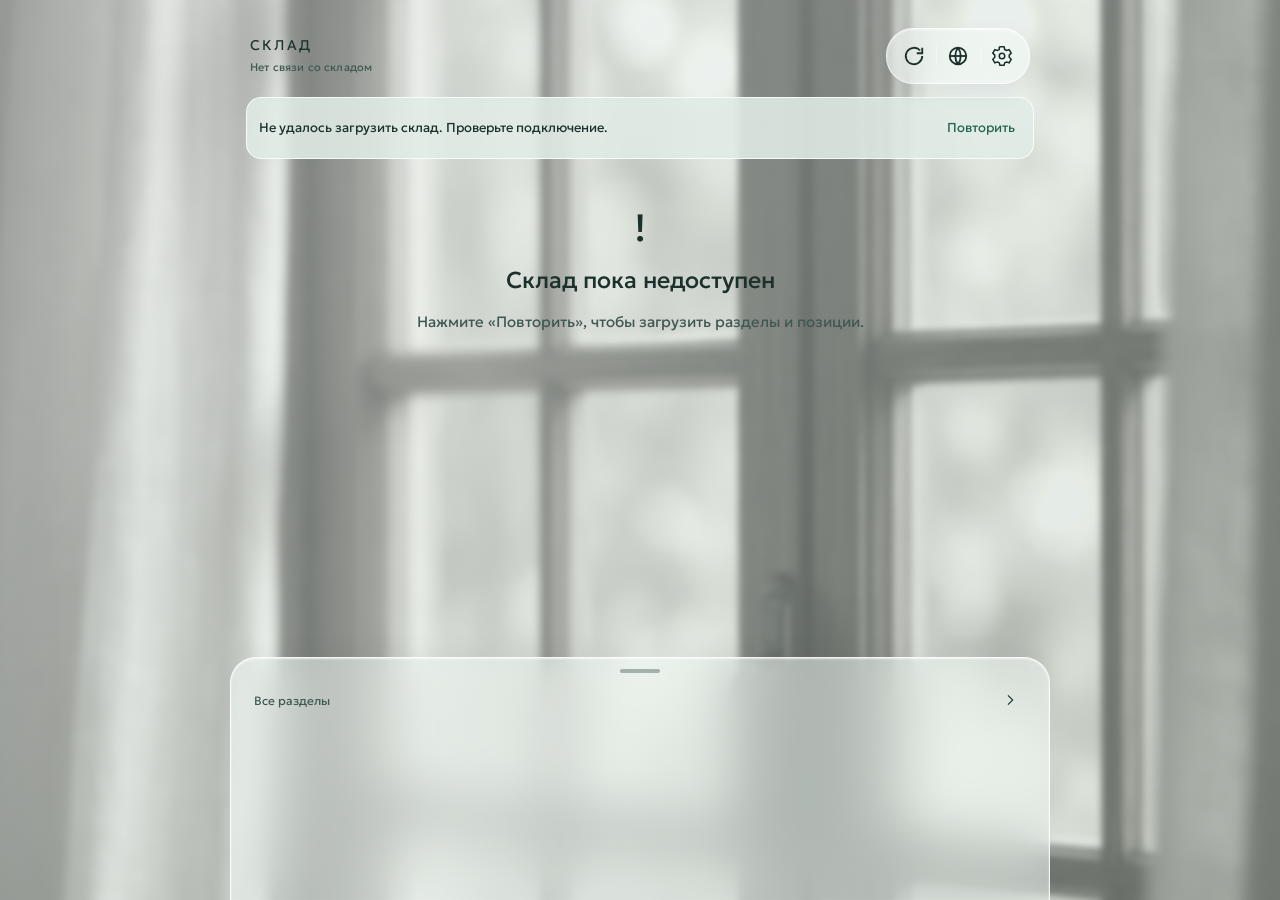
==== commit 8ad91dda: "Add files via upload" ====
--- a/index.html
+++ b/index.html
@@ -14,8 +14,8 @@
     <link rel="apple-touch-icon" href="img/apple-touch-icon.png">
     <link rel="icon" type="image/png" href="img/favicon.png">
     <link rel="manifest" href="manifest.webmanifest">
-    <link rel="stylesheet" href="css/app.css?v=40">
-    <script src="js/theme.js?v=40"></script>
+    <link rel="stylesheet" href="css/app.css?v=41">
+    <script src="js/theme.js?v=41"></script>
     <script src="https://telegram.org/js/telegram-web-app.js"></script>
 </head>
 <body>
@@ -56,7 +56,7 @@
     </main>
 
     <nav class="dock" id="dock" aria-label="Разделы склада">
-        <div class="dock-handle" aria-hidden="true"></div>
+        <button type="button" class="dock-toggle" id="dockToggle" aria-label="Свернуть информацию о разделе" aria-expanded="true" aria-controls="sectionCards"><span class="dock-handle" aria-hidden="true"></span></button>
         <div class="dock-header"><button id="catalogBtn" aria-haspopup="dialog" aria-expanded="false">Все разделы <span id="dockCounter"></span></button><span id="dockTitle" class="sr-only"></span><button class="icon-btn" id="nextBtn" aria-label="Следующий раздел"><svg viewBox="0 0 24 24" fill="none" stroke="currentColor" stroke-width="1.7"><path d="m9 5 7 7-7 7"/></svg></button></div>
         <div class="section-cards" id="sectionCards"></div>
     </nav>
@@ -93,6 +93,6 @@
         </div>
     </div>
 
-    <script src="js/app.js?v=40"></script>
+    <script src="js/app.js?v=41"></script>
 </body>
 </html>
--- a/css/app.css
+++ b/css/app.css
@@ -12,3 +12,30 @@
 @media(prefers-reduced-motion:reduce){*,*::before,*::after{animation-duration:.01ms!important;transition-duration:.01ms!important;scroll-behavior:auto!important}}
 @supports not ((backdrop-filter:blur(1px)) or (-webkit-backdrop-filter:blur(1px))){.row,.dock,.actions,.section-card{background:var(--panel)}}
 .section-card{display:flex;flex-direction:column;align-items:stretch;justify-content:flex-start}
+/* v41: usable information sheet and clearer glass on actual mobile screens. */
+.scene-photo{filter:blur(3px) var(--photo-filter)}
+:root{--glass:rgba(243,251,248,.51)}
+:root[data-style=warm]{--glass:rgba(255,247,228,.54)}
+:root[data-style=blue]{--glass:rgba(226,242,255,.52)}
+:root[data-scheme=dark]{--glass:rgba(31,42,43,.46);--photo-filter:grayscale(.85) brightness(.66);--wash:linear-gradient(135deg,#06151638,#15272845)}
+:root[data-style=warm][data-scheme=dark]{--glass:rgba(61,43,28,.48);--photo-filter:saturate(.9) brightness(.65);--wash:linear-gradient(135deg,#26170b22,#381c0c30)}
+:root[data-style=blue][data-scheme=dark]{--glass:rgba(16,42,73,.47);--photo-filter:grayscale(1) brightness(.7);--wash:linear-gradient(135deg,#0c346982,#00265072)}
+.row{backdrop-filter:blur(10px) saturate(1.2);-webkit-backdrop-filter:blur(10px) saturate(1.2);box-shadow:inset 0 1px 2px #fff6,inset 0 -1px 2px #fff1,var(--shadow)}
+.dock{height:27dvh;min-height:180px;max-height:280px;padding-top:0;transition:height .3s cubic-bezier(.2,.8,.2,1),min-height .3s;overflow:hidden}
+.dock-toggle{display:grid;place-items:center;width:100%;height:26px;min-height:26px;padding:0;border:0;background:transparent;touch-action:none;flex-shrink:0;cursor:ns-resize}
+.dock-toggle .dock-handle{width:40px;height:4px;transition:width .2s,opacity .2s}
+.dock-header{height:32px}
+.dock-header>button:first-child{min-height:32px}
+.dock.is-collapsed{height:calc(58px + var(--safe-bottom));min-height:calc(58px + var(--safe-bottom));max-height:none;padding-bottom:var(--safe-bottom)}
+.dock.is-collapsed .section-cards{display:none}
+.dock.is-collapsed .dock-handle{width:48px;opacity:.7}
+.dock.is-collapsed #catalogBtn{font-size:13px}
+@media(max-height:650px){.dock:not(.is-collapsed){height:29dvh;min-height:150px}}
+@media(prefers-reduced-motion:reduce){.dock{transition:none}}
+/* Layered highlights leave the centre clear instead of painting an opaque card. */
+.row,.actions,.section-card{background-image:linear-gradient(120deg,rgba(255,255,255,.11),transparent 28%,transparent 73%,rgba(255,255,255,.035));background-clip:padding-box}
+.row{position:relative;border-color:var(--soft-edge);border-top-color:var(--edge);box-shadow:inset 1px 1px 1px #ffffff70,inset -1px -1px 1px #ffffff25,0 5px 16px #0000000f}
+:root[data-scheme=dark] .row{background-color:rgba(24,38,38,.33)}
+:root[data-style=blue][data-scheme=dark] .row{background-color:rgba(10,33,66,.31)}
+:root[data-style=warm][data-scheme=dark] .row{background-color:rgba(47,30,16,.33)}
+:root[data-scheme=dark] .row-name,:root[data-scheme=dark] .row-price{text-shadow:0 1px 8px #0005}
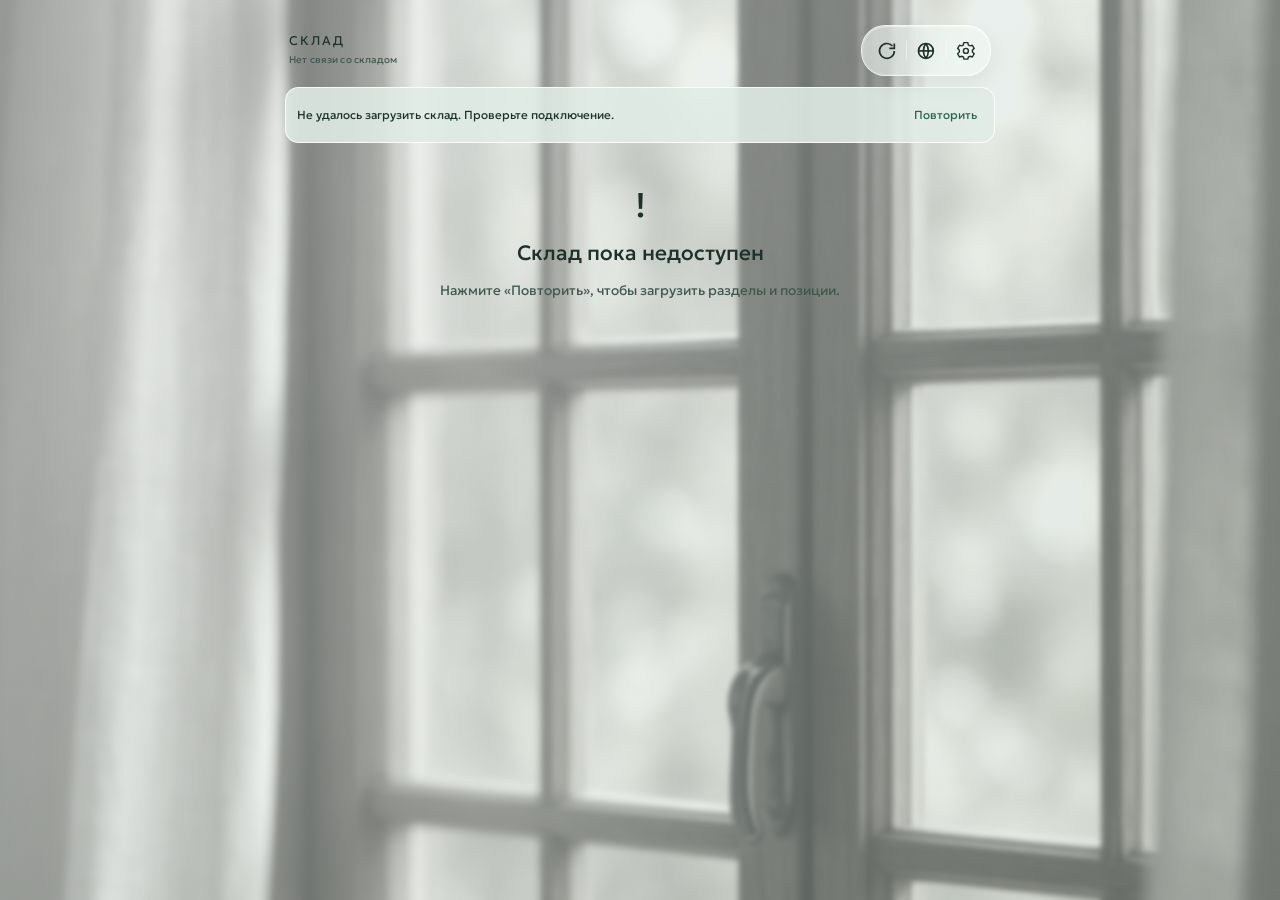
==== commit c972819d: "Add files via upload" ====
--- a/index.html
+++ b/index.html
@@ -14,8 +14,8 @@
     <link rel="apple-touch-icon" href="img/apple-touch-icon.png">
     <link rel="icon" type="image/png" href="img/favicon.png">
     <link rel="manifest" href="manifest.webmanifest">
-    <link rel="stylesheet" href="css/app.css?v=41">
-    <script src="js/theme.js?v=41"></script>
+    <link rel="stylesheet" href="css/app.css?v=43">
+    <script src="js/theme.js?v=43"></script>
     <script src="https://telegram.org/js/telegram-web-app.js"></script>
 </head>
 <body>
@@ -55,11 +55,6 @@
         <div class="stage-track" id="stageTrack"><div class="loading-state" role="status"><span class="loading-orbit"></span><h1>Ваш склад, под рукой</h1><p>Загружаем разделы и позиции</p><div class="skeleton"></div><div class="skeleton"></div></div></div>
     </main>
 
-    <nav class="dock" id="dock" aria-label="Разделы склада">
-        <button type="button" class="dock-toggle" id="dockToggle" aria-label="Свернуть информацию о разделе" aria-expanded="true" aria-controls="sectionCards"><span class="dock-handle" aria-hidden="true"></span></button>
-        <div class="dock-header"><button id="catalogBtn" aria-haspopup="dialog" aria-expanded="false">Все разделы <span id="dockCounter"></span></button><span id="dockTitle" class="sr-only"></span><button class="icon-btn" id="nextBtn" aria-label="Следующий раздел"><svg viewBox="0 0 24 24" fill="none" stroke="currentColor" stroke-width="1.7"><path d="m9 5 7 7-7 7"/></svg></button></div>
-        <div class="section-cards" id="sectionCards"></div>
-    </nav>
     <dialog id="settingsDlg" class="settings-dialog" aria-labelledby="settingsTitle">
         <div class="settings-handle-zone" id="settingsHandle" aria-hidden="true"><span class="sheet-handle"></span></div>
         <header class="sheet-header"><h2 id="settingsTitle">Настройки</h2><button id="settingsClose" class="icon-btn" aria-label="Закрыть настройки">×</button></header>
@@ -93,6 +88,6 @@
         </div>
     </div>
 
-    <script src="js/app.js?v=41"></script>
+    <script src="js/app.js?v=43"></script>
 </body>
 </html>
--- a/css/app.css
+++ b/css/app.css
@@ -1,41 +1,62 @@
 @font-face{font-family:Geologica;src:url('../fonts/geologica.ttf') format('truetype');font-weight:100 900;font-display:swap}
-:root{--ink:#1c302c;--mute:#405852;--accent:#256451;--yes:#187443;--no:#9c3840;--base:#d9e0dd;--glass:rgba(242,250,247,.67);--panel:rgba(225,236,230,.88);--edge:rgba(255,255,255,.83);--soft-edge:rgba(255,255,255,.42);--active:rgba(194,225,214,.64);--shadow:0 8px 22px #172c2512;--photo-filter:grayscale(.8) saturate(.5) brightness(1.2);--wash:linear-gradient(135deg,#e6eeeb8c,#b4c7bb69);--panel-blur:26px;--safe-top:env(safe-area-inset-top,0px);--safe-bottom:env(safe-area-inset-bottom,0px);--font:Geologica,-apple-system,BlinkMacSystemFont,sans-serif}
+:root{--ink:#1c302c;--mute:#405852;--accent:#256451;--yes:#187443;--no:#9c3840;--base:#d9e0dd;--glass:rgba(242,250,247,.67);--panel:rgba(225,236,230,.88);--edge:rgba(255,255,255,.83);--soft-edge:rgba(255,255,255,.42);--active:rgba(194,225,214,.64);--shadow:0 7.2px 19.8px #172c2512;--photo-filter:grayscale(.8) saturate(.5) brightness(1.2);--wash:linear-gradient(135deg,#e6eeeb8c,#b4c7bb69);--panel-blur:23.4px;--safe-top:env(safe-area-inset-top,0px);--safe-bottom:env(safe-area-inset-bottom,0px);--font:Geologica,-apple-system,BlinkMacSystemFont,sans-serif}
 :root[data-style=warm]{--ink:#302519;--mute:#67523c;--accent:#78502b;--yes:#20783a;--base:#d5c6af;--glass:rgba(255,247,228,.69);--panel:rgba(237,224,203,.89);--active:rgba(224,203,171,.65);--photo-filter:saturate(.8) brightness(1.18);--wash:linear-gradient(135deg,#ece0ca50,#d4bb8d22)}
 :root[data-style=blue]{--ink:#172d46;--mute:#415e7c;--accent:#255c94;--yes:#167449;--base:#c5d9ea;--glass:rgba(226,242,255,.7);--panel:rgba(210,229,247,.9);--active:rgba(155,198,235,.64);--photo-filter:grayscale(1) brightness(1.2);--wash:linear-gradient(135deg,#bbdbf4aa,#7da4d37a)}
-:root[data-scheme=dark]{--ink:#f1f5f4;--mute:#c3ceca;--accent:#acd9c9;--yes:#80e9ab;--no:#ffacb3;--base:#171e20;--glass:rgba(31,42,43,.73);--panel:rgba(28,39,41,.91);--edge:rgba(231,251,248,.55);--soft-edge:rgba(242,255,252,.2);--active:rgba(87,114,107,.51);--shadow:0 8px 24px #0003;--photo-filter:grayscale(.85) brightness(.5);--wash:linear-gradient(135deg,#06151655,#15272860)}
+:root[data-scheme=dark]{--ink:#f1f5f4;--mute:#c3ceca;--accent:#acd9c9;--yes:#80e9ab;--no:#ffacb3;--base:#171e20;--glass:rgba(31,42,43,.73);--panel:rgba(28,39,41,.91);--edge:rgba(231,251,248,.55);--soft-edge:rgba(242,255,252,.2);--active:rgba(87,114,107,.51);--shadow:0 7.2px 21.6px #0003;--photo-filter:grayscale(.85) brightness(.5);--wash:linear-gradient(135deg,#06151655,#15272860)}
 :root[data-style=warm][data-scheme=dark]{--ink:#fff4e8;--mute:#dfc9af;--accent:#efc899;--yes:#81e8a7;--base:#241c16;--glass:rgba(61,43,28,.76);--panel:rgba(47,34,24,.93);--edge:rgba(255,225,185,.56);--active:rgba(127,87,49,.5);--photo-filter:saturate(.9) brightness(.49);--wash:linear-gradient(135deg,#26170b33,#381c0c3b)}
 :root[data-style=blue][data-scheme=dark]{--ink:#f0f6ff;--mute:#b5cce7;--accent:#aed8ff;--base:#081a30;--glass:rgba(16,42,73,.77);--panel:rgba(17,37,63,.92);--edge:rgba(192,228,255,.6);--active:rgba(45,92,146,.55);--photo-filter:grayscale(1) brightness(.53);--wash:linear-gradient(135deg,#0c3469b3,#00265099)}
-*{box-sizing:border-box;-webkit-tap-highlight-color:transparent}html,body{height:100%;height:100dvh;margin:0;overflow:hidden;font-family:var(--font);-webkit-font-smoothing:antialiased;background:var(--base);color:var(--ink)}body{display:flex;flex-direction:column;isolation:isolate;overscroll-behavior:none}button{font:inherit;color:inherit;cursor:pointer;touch-action:manipulation}button:disabled{opacity:.4;cursor:default}button:active{filter:brightness(.94)}button:focus-visible,input:focus-visible+span{outline:3px solid var(--accent);outline-offset:3px}.hidden{display:none!important}.sr-only{position:absolute;width:1px;height:1px;padding:0;margin:-1px;overflow:hidden;clip:rect(0,0,0,0);white-space:nowrap;border:0}.scene{position:fixed;inset:0;z-index:-1;pointer-events:none;overflow:hidden}.scene-photo{position:absolute;inset:-12px;background:url('../img/bg_windows.jpg') center/cover no-repeat;filter:blur(8px) var(--photo-filter);transform:scale(1.04)}.scene-tint{position:absolute;inset:0;background:var(--wash)}.chrome{flex-shrink:0;padding-top:var(--safe-top)}.appbar{display:flex;align-items:center;justify-content:space-between;gap:10px;padding:20px 20px 8px;max-width:820px;margin:auto}.brand{min-width:0}.eyebrow{font-size:14px;font-weight:350;letter-spacing:.16em;margin:0 0 5px}.sync{font-size:11px;line-height:1.5;letter-spacing:.015em;margin:0;color:var(--mute)}.actions{display:flex;padding:5px;border:1px solid var(--edge);border-radius:27px;flex-shrink:0;background:var(--glass);-webkit-backdrop-filter:blur(22px) saturate(1.25);backdrop-filter:blur(22px) saturate(1.25);box-shadow:inset 0 1px 2px #fff9,inset 0 -1px 3px #fff2,var(--shadow)}.icon-btn{display:grid;place-items:center;width:44px;height:44px;flex-shrink:0;background:transparent;border:0;border-radius:50%;font-size:29px;font-weight:300}.icon-btn svg{width:22px;height:22px}.actions .icon-btn+.icon-btn{position:relative}.actions .icon-btn+.icon-btn::before{content:'';position:absolute;left:0;top:12px;bottom:12px;width:1px;background:var(--soft-edge)}.icon-btn.spin svg{animation:spin .75s linear infinite}@keyframes spin{to{transform:rotate(360deg)}}.stage{flex:1;min-height:0;overflow:hidden;width:100%;max-width:820px;margin:auto}.stage-track{display:flex;height:100%;will-change:transform}.pane{flex:0 0 100%;width:100%;height:100%;padding:0 16px 24px;overflow-y:auto;overflow-x:hidden;touch-action:pan-y;overscroll-behavior:contain;scrollbar-width:none}.pane::-webkit-scrollbar{display:none}.cat-head{display:flex;align-items:center;gap:9px;padding:12px 5px 17px}.cat-title{font-size:32px;font-weight:400;letter-spacing:-.8px;line-height:1.18;margin:0;min-width:0;overflow-wrap:anywhere}.info-btn{border:1px solid var(--soft-edge);background:var(--glass);border-radius:50%;width:36px;height:36px;flex-shrink:0;color:var(--mute);font:italic 22px Georgia}.discount{font-size:12px;background:var(--glass);padding:5px 8px;border-radius:8px;margin-left:auto;white-space:nowrap}.product-list{display:grid;gap:8px}.row{display:flex;align-items:center;gap:12px;padding:9px 12px 5px;border:1px solid var(--edge);border-radius:20px;background:var(--glass);-webkit-backdrop-filter:blur(18px) saturate(1.2);backdrop-filter:blur(18px) saturate(1.2);box-shadow:inset 0 1px 2px #fff7,inset 0 -1px 2px #fff2,var(--shadow);min-width:0}.row-main{flex:1;min-width:0;align-self:center}.row-name{font-size:21px;line-height:1.24;font-weight:350;margin:0;white-space:pre-wrap;overflow-wrap:anywhere;letter-spacing:-.5px}.row-stock{display:block;font-size:15px;line-height:1.5;margin-top:2px;color:var(--yes)}.row-stock.out{color:var(--no)}.row-side{flex-shrink:0;text-align:right;align-self:flex-start}.row-price{font-size:22px;line-height:1.3;font-weight:350;white-space:nowrap;font-variant-numeric:tabular-nums;letter-spacing:-.6px}.row-links{display:flex;justify-content:flex-end;gap:5px;margin-top:-1px}.market{border:0;background:none;padding:5px 2px;min-width:44px;min-height:32px;font-size:14px;font-weight:350;color:var(--accent)}.delivery-row{padding:16px}.delivery-row .row-name{font-size:17px;line-height:1.5}.dock{flex-shrink:0;height:29dvh;min-height:180px;max-height:300px;width:100%;max-width:820px;margin:0 auto;padding:8px 0 calc(12px + var(--safe-bottom));border:1px solid var(--edge);border-bottom:0;border-radius:26px 26px 0 0;background:var(--glass);-webkit-backdrop-filter:blur(26px) saturate(1.15);backdrop-filter:blur(26px) saturate(1.15);box-shadow:inset 0 1px 2px #fffa,0 -6px 24px #00000008;display:flex;flex-direction:column}.dock-handle,.sheet-handle{display:block;width:36px;height:4px;border-radius:4px;background:var(--mute);opacity:.42;margin:0 auto;flex-shrink:0}.dock-header{display:flex;align-items:center;justify-content:space-between;padding:0 17px;height:31px;flex-shrink:0}.dock-header>button:first-child{background:none;border:0;padding:5px 6px;font-size:12px;color:var(--mute)}#dockCounter{font-size:10px;margin-left:6px;opacity:.8}.dock-header .icon-btn{height:30px;width:44px}.dock-header svg{width:16px;height:16px}.section-cards{position:relative;display:flex;gap:13px;flex:1;min-height:0;overflow-x:auto;overflow-y:hidden;scroll-snap-type:x mandatory;scroll-padding-left:24px;padding:3px 24px 2px;scrollbar-width:none;overscroll-behavior-x:contain}.section-cards::-webkit-scrollbar{display:none}.section-card{display:block;flex:0 0 78%;max-width:380px;min-width:0;text-align:left;scroll-snap-align:start;padding:12px 14px;border-radius:20px;background:var(--glass);border:1px solid var(--soft-edge);overflow:hidden;box-shadow:inset 0 1px 1px #fff6;color:var(--ink);transition:background .25s,border-color .25s}.section-card.is-on{background:var(--active);border-color:var(--edge);box-shadow:inset 0 1px 2px #fffa,inset 0 0 8px #fff2,0 0 0 1px var(--soft-edge)}.section-card-title{display:block;font-size:22px;font-weight:400;line-height:1.25;margin-bottom:6px;overflow:hidden;text-overflow:ellipsis;white-space:nowrap}.section-card-info{display:-webkit-box;-webkit-line-clamp:5;-webkit-box-orient:vertical;overflow:hidden;font-size:12px;font-weight:300;line-height:1.45;white-space:pre-line;color:var(--mute);overflow-wrap:anywhere}.banner{width:calc(100% - 32px);max-width:788px;margin:5px auto;display:flex;align-items:center;gap:10px;border:1px solid var(--edge);border-radius:15px;background:var(--panel);padding:8px 12px;font-size:13px;line-height:1.4}.banner span{flex:1}.banner button{border:0;background:none;min-height:44px;color:var(--accent);font-size:13px}.empty{padding:30px 16px;background:var(--glass);border:1px solid var(--edge);border-radius:20px;text-align:center;font-size:16px;line-height:1.5}.loading-state{padding:40px 24px;width:100%;overflow:auto;text-align:center}.loading-state h1{font-size:23px;font-weight:450}.loading-state p{font-size:15px;line-height:1.6;color:var(--mute)}.loading-orbit{display:block;width:30px;height:30px;border:3px solid var(--soft-edge);border-top-color:var(--accent);border-radius:50%;animation:spin .8s linear infinite;margin:15px auto}.skeleton{height:70px;background:var(--glass);border:1px solid var(--edge);border-radius:20px;margin:10px 0}.offline-icon{font-size:38px}.settings-dialog,.category-dialog{color:var(--ink);background:var(--panel);-webkit-backdrop-filter:blur(var(--panel-blur)) saturate(1.12);backdrop-filter:blur(var(--panel-blur)) saturate(1.12);border:1px solid var(--edge);border-bottom:0;border-radius:30px 30px 0 0;margin:auto auto 0;width:100%;max-width:820px;max-height:calc(100dvh - var(--safe-top) - 16px);padding:0 22px calc(20px + var(--safe-bottom));box-shadow:inset 0 1px 2px #fffa,0 -20px 80px #0002;overscroll-behavior:contain}.settings-dialog{height:68dvh;overflow:auto}.settings-dialog[open]{animation:sheet-in .38s cubic-bezier(.2,.8,.2,1)}.settings-dialog.closing{animation:sheet-out .22s ease-in forwards}.settings-dialog::backdrop,.category-dialog::backdrop{background:#0e181d38;-webkit-backdrop-filter:blur(3px);backdrop-filter:blur(3px)}@keyframes sheet-in{from{transform:translateY(100%);opacity:.6}to{transform:translateY(0);opacity:1}}@keyframes sheet-out{to{transform:translateY(100%);opacity:.5}}.settings-handle-zone{height:28px;display:grid;place-items:center;touch-action:none;margin:0 -22px;cursor:grab}.sheet-header{display:flex;align-items:center;justify-content:space-between;gap:10px;margin:3px 0 22px}.sheet-header h2{font-size:29px;line-height:1.2;letter-spacing:-.6px;font-weight:450;margin:0}.sheet-header .icon-btn{background:var(--glass);border:1px solid var(--edge);box-shadow:inset 0 1px 3px #fff5}.settings-content{padding-bottom:6px}fieldset{min-width:0;border:0;padding:0;margin:0}legend{padding:0;margin-bottom:14px;font-size:20px;font-weight:400}.theme-options{display:grid;grid-template-columns:repeat(3,minmax(0,1fr));gap:12px}.theme-choice{position:relative;display:flex;flex-direction:column;gap:9px;align-items:center;min-width:0;cursor:pointer;font-size:13px;letter-spacing:-.2px}.theme-choice input,.scheme-options input{position:absolute;opacity:0;width:1px;height:1px}.theme-preview{position:relative;width:100%;height:clamp(92px,14dvh,155px);border-radius:19px;border:1px solid #ffffffa8;overflow:hidden;display:flex;flex-direction:column;justify-content:center;gap:7px;padding:17px 9px;box-shadow:inset 0 1px 3px #fff7,0 3px 10px #0001;background:url('../img/bg_windows.jpg') center/cover}.preview-warm{background-image:linear-gradient(#9d662130,#ccae7050),url('../img/bg_windows.jpg')}.preview-blue{background-image:linear-gradient(#073d80c9,#052657c9),url('../img/bg_windows.jpg')}.preview-silver{background-image:linear-gradient(#d1e2d8b0,#c5d9d6bd),url('../img/bg_windows.jpg')}.theme-preview i{height:21%;border-radius:8px;border:1px solid #fff9;display:block;background:#ffffff70;backdrop-filter:blur(5px);box-shadow:inset 0 1px 3px #fff7}.preview-blue i{background:#aaceff42}.theme-preview b{display:none;position:absolute;top:6px;right:6px;width:22px;height:22px;background:var(--accent);color:var(--base);border:2px solid var(--edge);border-radius:50%;font-size:12px;place-items:center}.theme-choice input:checked+.theme-preview{outline:2px solid var(--accent);outline-offset:3px}.theme-choice input:checked+.theme-preview b{display:grid}.scheme-field{margin-top:25px}.scheme-options{display:flex;padding:4px;border-radius:19px;border:1px solid var(--edge);background:var(--glass);box-shadow:inset 0 1px 3px #fff5;gap:2px}.scheme-options label{position:relative;flex:1;min-width:0;cursor:pointer}.scheme-options label>span{display:flex;align-items:center;justify-content:center;gap:5px;padding:12px 2px;border-radius:15px;font-size:12px;min-height:47px}.scheme-options svg{width:18px;height:18px;flex-shrink:0}.scheme-options input:checked+span{background:var(--active);box-shadow:inset 0 1px 3px #fff9,0 2px 8px #0001;outline:1px solid var(--edge)}.settings-hint{font-size:12px;line-height:1.5;color:var(--mute);margin:11px 0 0}.selection-summary{margin-top:24px;padding:12px;display:flex;align-items:center;gap:12px;border-radius:20px;border:1px solid var(--edge);background:var(--glass);font-size:15px;line-height:1.4}.summary-swatch{height:38px;width:38px;border-radius:12px;border:1px solid var(--edge);background:var(--active);box-shadow:inset 0 2px 8px #fff7;flex-shrink:0}.category-dialog{padding-top:12px;height:auto;max-height:82dvh}.category-dialog .sheet-header{margin-top:23px}.overline{font-size:11px;letter-spacing:.12em;color:var(--mute)}.sections{display:grid;gap:8px}.chip{display:flex;align-items:center;gap:12px;border:1px solid var(--soft-edge);border-radius:17px;background:var(--glass);padding:14px;text-align:left}.chip.is-on{background:var(--active);border-color:var(--edge)}.section-copy{flex:1;min-width:0;display:flex;flex-direction:column;gap:5px;font-size:15px}.section-copy small,.section-number{font-size:12px;color:var(--mute)}.section-check{color:var(--accent)}.dlg{position:fixed;inset:0;z-index:20;display:grid;align-items:end;justify-items:center;padding-top:var(--safe-top)}.dlg-scrim{position:absolute;inset:0;border:0;background:#0e181d38;backdrop-filter:blur(3px)}.dlg-card{position:relative;width:100%;max-width:820px;max-height:85dvh;overflow:auto;border:1px solid var(--edge);background:var(--panel);backdrop-filter:blur(26px);-webkit-backdrop-filter:blur(26px);padding:28px 24px calc(24px + var(--safe-bottom));border-radius:28px 28px 0 0}.dlg-title{font-size:25px;line-height:1.3;font-weight:450;margin:0 0 20px}.dlg-text{font-size:16px;line-height:1.6;white-space:pre-wrap;overflow-wrap:anywhere;margin:0 0 24px}.dlg-ok{width:100%;min-height:48px;background:var(--active);border:1px solid var(--edge);border-radius:15px;font-size:16px}.toast{position:fixed;z-index:30;left:50%;bottom:calc(30dvh + 16px);transform:translate(-50%,10px);max-width:calc(100% - 32px);width:max-content;padding:13px 18px;border-radius:16px;background:var(--panel);border:1px solid var(--edge);color:var(--ink);box-shadow:var(--shadow);font-size:14px;text-align:center;opacity:0;pointer-events:none;transition:opacity .2s,transform .2s}.toast.show{opacity:1;transform:translate(-50%,0)}
-@media(max-width:370px){.appbar{padding:15px 14px 6px;gap:6px}.actions{padding:3px}.actions .icon-btn{width:39px;height:42px}.sync{font-size:10px}.pane{padding-left:12px;padding-right:12px}.row-name,.row-price{font-size:19px}.row{padding-left:10px;padding-right:10px;gap:8px}.settings-dialog{padding-left:16px;padding-right:16px}.theme-options{gap:9px}.theme-choice{font-size:11px}.scheme-options svg{display:none}.scheme-options label>span{font-size:12px}.cat-title{font-size:29px}}
-@media(max-height:650px){.dock{height:27dvh;min-height:140px}.section-card-title{font-size:18px}.section-card-info{-webkit-line-clamp:3;font-size:11px}.settings-dialog{height:85dvh}.cat-head{padding:7px 5px 10px}.appbar{padding-top:10px}}
-@media(min-width:700px){.appbar{padding-top:28px}.pane{padding:0 22px 24px}.row{padding:13px 17px 8px}.row-name,.row-price{font-size:24px}.dock{max-height:270px}.section-card{flex-basis:45%}.settings-dialog{max-width:580px}.category-dialog{max-width:580px}.theme-preview{height:145px}.settings-dialog{height:70dvh}.scheme-options label>span{font-size:14px}.theme-choice{font-size:15px}}
+*{box-sizing:border-box;-webkit-tap-highlight-color:transparent}html,body{height:100%;height:100dvh;margin:0;overflow:hidden;font-family:var(--font);-webkit-font-smoothing:antialiased;background:var(--base);color:var(--ink)}body{display:flex;flex-direction:column;isolation:isolate;overscroll-behavior:none}button{font:inherit;color:inherit;cursor:pointer;touch-action:manipulation}button:disabled{opacity:.4;cursor:default}button:active{filter:brightness(.94)}button:focus-visible,input:focus-visible+span{outline:2.7px solid var(--accent);outline-offset:2.7px}.hidden{display:none!important}.sr-only{position:absolute;width:0.9px;height:0.9px;padding:0;margin:-0.9px;overflow:hidden;clip:rect(0,0,0,0);white-space:nowrap;border:0}.scene{position:fixed;inset:0;z-index:-1;pointer-events:none;overflow:hidden}.scene-photo{position:absolute;inset:-10.8px;background:url('../img/bg_windows.jpg') center/cover no-repeat;filter:blur(7.2px) var(--photo-filter);transform:scale(1.04)}.scene-tint{position:absolute;inset:0;background:var(--wash)}.chrome{flex-shrink:0;padding-top:var(--safe-top)}.appbar{display:flex;align-items:center;justify-content:space-between;gap:9px;padding:18px 18px 7.2px;max-width:738px;margin:auto}.brand{min-width:0}.eyebrow{font-size:12.6px;font-weight:350;letter-spacing:.16em;margin:0 0 4.5px}.sync{font-size:9.9px;line-height:1.5;letter-spacing:.015em;margin:0;color:var(--mute)}.actions{display:flex;padding:4.5px;border:0.9px solid var(--edge);border-radius:24.3px;flex-shrink:0;background:var(--glass);-webkit-backdrop-filter:blur(19.8px) saturate(1.25);backdrop-filter:blur(19.8px) saturate(1.25);box-shadow:inset 0 0.9px 1.8px #fff9,inset 0 -0.9px 2.7px #fff2,var(--shadow)}.icon-btn{display:grid;place-items:center;width:39.6px;height:39.6px;flex-shrink:0;background:transparent;border:0;border-radius:50%;font-size:26.1px;font-weight:300}.icon-btn svg{width:19.8px;height:19.8px}.actions .icon-btn+.icon-btn{position:relative}.actions .icon-btn+.icon-btn::before{content:'';position:absolute;left:0;top:10.8px;bottom:10.8px;width:0.9px;background:var(--soft-edge)}.icon-btn.spin svg{animation:spin .75s linear infinite}@keyframes spin{to{transform:rotate(360deg)}}.stage{flex:1;min-height:0;overflow:hidden;width:100%;max-width:738px;margin:auto}.stage-track{display:flex;height:100%;will-change:transform}.pane{flex:0 0 100%;width:100%;height:100%;padding:0 14.4px 21.6px;overflow-y:auto;overflow-x:hidden;touch-action:pan-y;overscroll-behavior:contain;scrollbar-width:none}.pane::-webkit-scrollbar{display:none}.cat-head{display:flex;align-items:center;gap:8.1px;padding:10.8px 4.5px 15.3px}.cat-title{font-size:28.8px;font-weight:400;letter-spacing:-0.72px;line-height:1.18;margin:0;min-width:0;overflow-wrap:anywhere}.info-btn{border:0.9px solid var(--soft-edge);background:var(--glass);border-radius:50%;width:32.4px;height:32.4px;flex-shrink:0;color:var(--mute);font:italic 19.8px Georgia}.discount{font-size:10.8px;background:var(--glass);padding:4.5px 7.2px;border-radius:7.2px;margin-left:auto;white-space:nowrap}.product-list{display:grid;gap:7.2px}.row{display:flex;align-items:center;gap:10.8px;padding:8.1px 10.8px 4.5px;border:0.9px solid var(--edge);border-radius:18px;background:var(--glass);-webkit-backdrop-filter:blur(16.2px) saturate(1.2);backdrop-filter:blur(16.2px) saturate(1.2);box-shadow:inset 0 0.9px 1.8px #fff7,inset 0 -0.9px 1.8px #fff2,var(--shadow);min-width:0}.row-main{flex:1;min-width:0;align-self:center}.row-name{font-size:18.9px;line-height:1.24;font-weight:350;margin:0;white-space:pre-wrap;overflow-wrap:anywhere;letter-spacing:-0.45px}.row-stock{display:block;font-size:13.5px;line-height:1.5;margin-top:1.8px;color:var(--yes)}.row-stock.out{color:var(--no)}.row-side{flex-shrink:0;text-align:right;align-self:flex-start}.row-price{font-size:19.8px;line-height:1.3;font-weight:350;white-space:nowrap;font-variant-numeric:tabular-nums;letter-spacing:-0.54px}.row-links{display:flex;justify-content:flex-end;gap:4.5px;margin-top:-0.9px}.market{border:0;background:none;padding:4.5px 1.8px;min-width:39.6px;min-height:28.8px;font-size:12.6px;font-weight:350;color:var(--accent)}.delivery-row{padding:14.4px}.delivery-row .row-name{font-size:15.3px;line-height:1.5}.dock{flex-shrink:0;height:29dvh;min-height:162px;max-height:270px;width:100%;max-width:738px;margin:0 auto;padding:7.2px 0 calc(10.8px + var(--safe-bottom));border:0.9px solid var(--edge);border-bottom:0;border-radius:23.4px 23.4px 0 0;background:var(--glass);-webkit-backdrop-filter:blur(23.4px) saturate(1.15);backdrop-filter:blur(23.4px) saturate(1.15);box-shadow:inset 0 0.9px 1.8px #fffa,0 -5.4px 21.6px #00000008;display:flex;flex-direction:column}.dock-handle,.sheet-handle{display:block;width:32.4px;height:3.6px;border-radius:3.6px;background:var(--mute);opacity:.42;margin:0 auto;flex-shrink:0}.dock-header{display:flex;align-items:center;justify-content:space-between;padding:0 15.3px;height:27.9px;flex-shrink:0}.dock-header>button:first-child{background:none;border:0;padding:4.5px 5.4px;font-size:10.8px;color:var(--mute)}#dockCounter{font-size:9px;margin-left:5.4px;opacity:.8}.dock-header .icon-btn{height:27px;width:39.6px}.dock-header svg{width:14.4px;height:14.4px}.section-cards{position:relative;display:flex;gap:11.7px;flex:1;min-height:0;overflow-x:auto;overflow-y:hidden;scroll-snap-type:x mandatory;scroll-padding-left:21.6px;padding:2.7px 21.6px 1.8px;scrollbar-width:none;overscroll-behavior-x:contain}.section-cards::-webkit-scrollbar{display:none}.section-card{display:block;flex:0 0 78%;max-width:342px;min-width:0;text-align:left;scroll-snap-align:start;padding:10.8px 12.6px;border-radius:18px;background:var(--glass);border:0.9px solid var(--soft-edge);overflow:hidden;box-shadow:inset 0 0.9px 0.9px #fff6;color:var(--ink);transition:background .25s,border-color .25s}.section-card.is-on{background:var(--active);border-color:var(--edge);box-shadow:inset 0 0.9px 1.8px #fffa,inset 0 0 7.2px #fff2,0 0 0 0.9px var(--soft-edge)}.section-card-title{display:block;font-size:19.8px;font-weight:400;line-height:1.25;margin-bottom:5.4px;overflow:hidden;text-overflow:ellipsis;white-space:nowrap}.section-card-info{display:-webkit-box;-webkit-line-clamp:5;-webkit-box-orient:vertical;overflow:hidden;font-size:10.8px;font-weight:300;line-height:1.45;white-space:pre-line;color:var(--mute);overflow-wrap:anywhere}.banner{width:calc(100% - 28.8px);max-width:709.2px;margin:4.5px auto;display:flex;align-items:center;gap:9px;border:0.9px solid var(--edge);border-radius:13.5px;background:var(--panel);padding:7.2px 10.8px;font-size:11.7px;line-height:1.4}.banner span{flex:1}.banner button{border:0;background:none;min-height:39.6px;color:var(--accent);font-size:11.7px}.empty{padding:27px 14.4px;background:var(--glass);border:0.9px solid var(--edge);border-radius:18px;text-align:center;font-size:14.4px;line-height:1.5}.loading-state{padding:36px 21.6px;width:100%;overflow:auto;text-align:center}.loading-state h1{font-size:20.7px;font-weight:450}.loading-state p{font-size:13.5px;line-height:1.6;color:var(--mute)}.loading-orbit{display:block;width:27px;height:27px;border:2.7px solid var(--soft-edge);border-top-color:var(--accent);border-radius:50%;animation:spin .8s linear infinite;margin:13.5px auto}.skeleton{height:63px;background:var(--glass);border:0.9px solid var(--edge);border-radius:18px;margin:9px 0}.offline-icon{font-size:34.2px}.settings-dialog,.category-dialog{color:var(--ink);background:var(--panel);-webkit-backdrop-filter:blur(var(--panel-blur)) saturate(1.12);backdrop-filter:blur(var(--panel-blur)) saturate(1.12);border:0.9px solid var(--edge);border-bottom:0;border-radius:27px 27px 0 0;margin:auto auto 0;width:100%;max-width:738px;max-height:calc(100dvh - var(--safe-top) - 14.4px);padding:0 19.8px calc(18px + var(--safe-bottom));box-shadow:inset 0 0.9px 1.8px #fffa,0 -18px 72px #0002;overscroll-behavior:contain}.settings-dialog{height:68dvh;overflow:auto}.settings-dialog[open]{animation:sheet-in .38s cubic-bezier(.2,.8,.2,1)}.settings-dialog.closing{animation:sheet-out .22s ease-in forwards}.settings-dialog::backdrop,.category-dialog::backdrop{background:#0e181d38;-webkit-backdrop-filter:blur(2.7px);backdrop-filter:blur(2.7px)}@keyframes sheet-in{from{transform:translateY(100%);opacity:.6}to{transform:translateY(0);opacity:1}}@keyframes sheet-out{to{transform:translateY(100%);opacity:.5}}.settings-handle-zone{height:25.2px;display:grid;place-items:center;touch-action:none;margin:0 -19.8px;cursor:grab}.sheet-header{display:flex;align-items:center;justify-content:space-between;gap:9px;margin:2.7px 0 19.8px}.sheet-header h2{font-size:26.1px;line-height:1.2;letter-spacing:-0.54px;font-weight:450;margin:0}.sheet-header .icon-btn{background:var(--glass);border:0.9px solid var(--edge);box-shadow:inset 0 0.9px 2.7px #fff5}.settings-content{padding-bottom:5.4px}fieldset{min-width:0;border:0;padding:0;margin:0}legend{padding:0;margin-bottom:12.6px;font-size:18px;font-weight:400}.theme-options{display:grid;grid-template-columns:repeat(3,minmax(0,1fr));gap:10.8px}.theme-choice{position:relative;display:flex;flex-direction:column;gap:8.1px;align-items:center;min-width:0;cursor:pointer;font-size:11.7px;letter-spacing:-0.18px}.theme-choice input,.scheme-options input{position:absolute;opacity:0;width:0.9px;height:0.9px}.theme-preview{position:relative;width:100%;height:clamp(82.8px,14dvh,139.5px);border-radius:17.1px;border:0.9px solid #ffffffa8;overflow:hidden;display:flex;flex-direction:column;justify-content:center;gap:6.3px;padding:15.3px 8.1px;box-shadow:inset 0 0.9px 2.7px #fff7,0 2.7px 9px #0001;background:url('../img/bg_windows.jpg') center/cover}.preview-warm{background-image:linear-gradient(#9d662130,#ccae7050),url('../img/bg_windows.jpg')}.preview-blue{background-image:linear-gradient(#073d80c9,#052657c9),url('../img/bg_windows.jpg')}.preview-silver{background-image:linear-gradient(#d1e2d8b0,#c5d9d6bd),url('../img/bg_windows.jpg')}.theme-preview i{height:21%;border-radius:7.2px;border:0.9px solid #fff9;display:block;background:#ffffff70;backdrop-filter:blur(4.5px);box-shadow:inset 0 0.9px 2.7px #fff7}.preview-blue i{background:#aaceff42}.theme-preview b{display:none;position:absolute;top:5.4px;right:5.4px;width:19.8px;height:19.8px;background:var(--accent);color:var(--base);border:1.8px solid var(--edge);border-radius:50%;font-size:10.8px;place-items:center}.theme-choice input:checked+.theme-preview{outline:1.8px solid var(--accent);outline-offset:2.7px}.theme-choice input:checked+.theme-preview b{display:grid}.scheme-field{margin-top:22.5px}.scheme-options{display:flex;padding:3.6px;border-radius:17.1px;border:0.9px solid var(--edge);background:var(--glass);box-shadow:inset 0 0.9px 2.7px #fff5;gap:1.8px}.scheme-options label{position:relative;flex:1;min-width:0;cursor:pointer}.scheme-options label>span{display:flex;align-items:center;justify-content:center;gap:4.5px;padding:10.8px 1.8px;border-radius:13.5px;font-size:10.8px;min-height:42.3px}.scheme-options svg{width:16.2px;height:16.2px;flex-shrink:0}.scheme-options input:checked+span{background:var(--active);box-shadow:inset 0 0.9px 2.7px #fff9,0 1.8px 7.2px #0001;outline:0.9px solid var(--edge)}.settings-hint{font-size:10.8px;line-height:1.5;color:var(--mute);margin:9.9px 0 0}.selection-summary{margin-top:21.6px;padding:10.8px;display:flex;align-items:center;gap:10.8px;border-radius:18px;border:0.9px solid var(--edge);background:var(--glass);font-size:13.5px;line-height:1.4}.summary-swatch{height:34.2px;width:34.2px;border-radius:10.8px;border:0.9px solid var(--edge);background:var(--active);box-shadow:inset 0 1.8px 7.2px #fff7;flex-shrink:0}.category-dialog{padding-top:10.8px;height:auto;max-height:82dvh}.category-dialog .sheet-header{margin-top:20.7px}.overline{font-size:9.9px;letter-spacing:.12em;color:var(--mute)}.sections{display:grid;gap:7.2px}.chip{display:flex;align-items:center;gap:10.8px;border:0.9px solid var(--soft-edge);border-radius:15.3px;background:var(--glass);padding:12.6px;text-align:left}.chip.is-on{background:var(--active);border-color:var(--edge)}.section-copy{flex:1;min-width:0;display:flex;flex-direction:column;gap:4.5px;font-size:13.5px}.section-copy small,.section-number{font-size:10.8px;color:var(--mute)}.section-check{color:var(--accent)}.dlg{position:fixed;inset:0;z-index:20;display:grid;align-items:end;justify-items:center;padding-top:var(--safe-top)}.dlg-scrim{position:absolute;inset:0;border:0;background:#0e181d38;backdrop-filter:blur(2.7px)}.dlg-card{position:relative;width:100%;max-width:738px;max-height:85dvh;overflow:auto;border:0.9px solid var(--edge);background:var(--panel);backdrop-filter:blur(23.4px);-webkit-backdrop-filter:blur(23.4px);padding:25.2px 21.6px calc(21.6px + var(--safe-bottom));border-radius:25.2px 25.2px 0 0}.dlg-title{font-size:22.5px;line-height:1.3;font-weight:450;margin:0 0 18px}.dlg-text{font-size:14.4px;line-height:1.6;white-space:pre-wrap;overflow-wrap:anywhere;margin:0 0 21.6px}.dlg-ok{width:100%;min-height:43.2px;background:var(--active);border:0.9px solid var(--edge);border-radius:13.5px;font-size:14.4px}.toast{position:fixed;z-index:30;left:50%;bottom:calc(30dvh + 14.4px);transform:translate(-50%,9px);max-width:calc(100% - 28.8px);width:max-content;padding:11.7px 16.2px;border-radius:14.4px;background:var(--panel);border:0.9px solid var(--edge);color:var(--ink);box-shadow:var(--shadow);font-size:12.6px;text-align:center;opacity:0;pointer-events:none;transition:opacity .2s,transform .2s}.toast.show{opacity:1;transform:translate(-50%,0)}
+@media(max-width:333px){.appbar{padding:13.5px 12.6px 5.4px;gap:5.4px}.actions{padding:2.7px}.actions .icon-btn{width:35.1px;height:37.8px}.sync{font-size:9px}.pane{padding-left:10.8px;padding-right:10.8px}.row-name,.row-price{font-size:17.1px}.row{padding-left:9px;padding-right:9px;gap:7.2px}.settings-dialog{padding-left:14.4px;padding-right:14.4px}.theme-options{gap:8.1px}.theme-choice{font-size:9.9px}.scheme-options svg{display:none}.scheme-options label>span{font-size:10.8px}.cat-title{font-size:26.1px}}
+@media(max-height:585px){.dock{height:27dvh;min-height:126px}.section-card-title{font-size:16.2px}.section-card-info{-webkit-line-clamp:3;font-size:9.9px}.settings-dialog{height:85dvh}.cat-head{padding:6.3px 4.5px 9px}.appbar{padding-top:9px}}
+@media(min-width:630px){.appbar{padding-top:25.2px}.pane{padding:0 19.8px 21.6px}.row{padding:11.7px 15.3px 7.2px}.row-name,.row-price{font-size:21.6px}.dock{max-height:243px}.section-card{flex-basis:45%}.settings-dialog{max-width:522px}.category-dialog{max-width:522px}.theme-preview{height:130.5px}.settings-dialog{height:70dvh}.scheme-options label>span{font-size:12.6px}.theme-choice{font-size:13.5px}}
 @media(prefers-reduced-motion:reduce){*,*::before,*::after{animation-duration:.01ms!important;transition-duration:.01ms!important;scroll-behavior:auto!important}}
-@supports not ((backdrop-filter:blur(1px)) or (-webkit-backdrop-filter:blur(1px))){.row,.dock,.actions,.section-card{background:var(--panel)}}
+@supports not ((backdrop-filter:blur(0.9px)) or (-webkit-backdrop-filter:blur(0.9px))){.row,.dock,.actions,.section-card{background:var(--panel)}}
 .section-card{display:flex;flex-direction:column;align-items:stretch;justify-content:flex-start}
 /* v41: usable information sheet and clearer glass on actual mobile screens. */
-.scene-photo{filter:blur(3px) var(--photo-filter)}
+.scene-photo{filter:blur(2.7px) var(--photo-filter)}
 :root{--glass:rgba(243,251,248,.51)}
 :root[data-style=warm]{--glass:rgba(255,247,228,.54)}
 :root[data-style=blue]{--glass:rgba(226,242,255,.52)}
 :root[data-scheme=dark]{--glass:rgba(31,42,43,.46);--photo-filter:grayscale(.85) brightness(.66);--wash:linear-gradient(135deg,#06151638,#15272845)}
 :root[data-style=warm][data-scheme=dark]{--glass:rgba(61,43,28,.48);--photo-filter:saturate(.9) brightness(.65);--wash:linear-gradient(135deg,#26170b22,#381c0c30)}
 :root[data-style=blue][data-scheme=dark]{--glass:rgba(16,42,73,.47);--photo-filter:grayscale(1) brightness(.7);--wash:linear-gradient(135deg,#0c346982,#00265072)}
-.row{backdrop-filter:blur(10px) saturate(1.2);-webkit-backdrop-filter:blur(10px) saturate(1.2);box-shadow:inset 0 1px 2px #fff6,inset 0 -1px 2px #fff1,var(--shadow)}
-.dock{height:27dvh;min-height:180px;max-height:280px;padding-top:0;transition:height .3s cubic-bezier(.2,.8,.2,1),min-height .3s;overflow:hidden}
-.dock-toggle{display:grid;place-items:center;width:100%;height:26px;min-height:26px;padding:0;border:0;background:transparent;touch-action:none;flex-shrink:0;cursor:ns-resize}
-.dock-toggle .dock-handle{width:40px;height:4px;transition:width .2s,opacity .2s}
-.dock-header{height:32px}
-.dock-header>button:first-child{min-height:32px}
-.dock.is-collapsed{height:calc(58px + var(--safe-bottom));min-height:calc(58px + var(--safe-bottom));max-height:none;padding-bottom:var(--safe-bottom)}
+.row{backdrop-filter:blur(9px) saturate(1.2);-webkit-backdrop-filter:blur(9px) saturate(1.2);box-shadow:inset 0 0.9px 1.8px #fff6,inset 0 -0.9px 1.8px #fff1,var(--shadow)}
+.dock{height:27dvh;min-height:162px;max-height:252px;padding-top:0;transition:height .3s cubic-bezier(.2,.8,.2,1),min-height .3s;overflow:hidden}
+.dock-toggle{display:grid;place-items:center;width:100%;height:23.4px;min-height:23.4px;padding:0;border:0;background:transparent;touch-action:none;flex-shrink:0;cursor:ns-resize}
+.dock-toggle .dock-handle{width:36px;height:3.6px;transition:width .2s,opacity .2s}
+.dock-header{height:28.8px}
+.dock-header>button:first-child{min-height:28.8px}
+.dock.is-collapsed{height:calc(52.2px + var(--safe-bottom));min-height:calc(52.2px + var(--safe-bottom));max-height:none;padding-bottom:var(--safe-bottom)}
 .dock.is-collapsed .section-cards{display:none}
-.dock.is-collapsed .dock-handle{width:48px;opacity:.7}
-.dock.is-collapsed #catalogBtn{font-size:13px}
-@media(max-height:650px){.dock:not(.is-collapsed){height:29dvh;min-height:150px}}
+.dock.is-collapsed .dock-handle{width:43.2px;opacity:.7}
+.dock.is-collapsed #catalogBtn{font-size:11.7px}
+@media(max-height:585px){.dock:not(.is-collapsed){height:29dvh;min-height:135px}}
 @media(prefers-reduced-motion:reduce){.dock{transition:none}}
 /* Layered highlights leave the centre clear instead of painting an opaque card. */
 .row,.actions,.section-card{background-image:linear-gradient(120deg,rgba(255,255,255,.11),transparent 28%,transparent 73%,rgba(255,255,255,.035));background-clip:padding-box}
-.row{position:relative;border-color:var(--soft-edge);border-top-color:var(--edge);box-shadow:inset 1px 1px 1px #ffffff70,inset -1px -1px 1px #ffffff25,0 5px 16px #0000000f}
+.row{position:relative;border-color:var(--soft-edge);border-top-color:var(--edge);box-shadow:inset 0.9px 0.9px 0.9px #ffffff70,inset -0.9px -0.9px 0.9px #ffffff25,0 4.5px 14.4px #0000000f}
 :root[data-scheme=dark] .row{background-color:rgba(24,38,38,.33)}
 :root[data-style=blue][data-scheme=dark] .row{background-color:rgba(10,33,66,.31)}
 :root[data-style=warm][data-scheme=dark] .row{background-color:rgba(47,30,16,.33)}
-:root[data-scheme=dark] .row-name,:root[data-scheme=dark] .row-price{text-shadow:0 1px 8px #0005}
+:root[data-scheme=dark] .row-name,:root[data-scheme=dark] .row-price{text-shadow:0 0.9px 7.2px #0005}
+
+/* Full-height inventory; information is available only via the right-hand i. */
+.cat-title{flex:1}
+.cat-head .info-btn{margin-left:auto}
+.cat-head .discount{margin-left:0}
+.category-picker{font:inherit;font-weight:inherit;letter-spacing:inherit;line-height:inherit;color:inherit;text-align:left;border:0;background:none;padding:0;display:inline;cursor:pointer}
+.category-picker svg{display:inline-block;width:16.2px;height:16.2px;margin-left:6.3px;vertical-align:middle;opacity:.6}
+.pane{padding-bottom:calc(21.6px + var(--safe-bottom))}
+.toast{bottom:calc(21.6px + var(--safe-bottom))}
+/* v43: a centred information dialog, independent of the settings sheet. */
+.dlg{align-items:center;padding:calc(18px + var(--safe-top)) 22px calc(18px + var(--safe-bottom))}
+.dlg-card{width:100%;max-width:410px;max-height:calc(100dvh - var(--safe-top) - var(--safe-bottom) - 48px);padding:24px 22px 20px;border-radius:25px;box-shadow:inset 0 1px 2px #ffffff90,0 20px 65px #0003;transform-origin:center}
+.dlg:not(.hidden) .dlg-card{animation:info-in .28s cubic-bezier(.16,1,.3,1) both}
+.dlg:not(.hidden) .dlg-scrim{animation:info-backdrop-in .22s ease both}
+.dlg.is-closing .dlg-card{animation:info-out .18s ease both}
+.dlg.is-closing .dlg-scrim{animation:info-backdrop-out .18s ease both}
+@keyframes info-in{from{opacity:0;transform:translateY(9px) scale(.93)}to{opacity:1;transform:translateY(0) scale(1)}}
+@keyframes info-out{to{opacity:0;transform:translateY(5px) scale(.96)}}
+@keyframes info-backdrop-in{from{opacity:0}to{opacity:1}}
+@keyframes info-backdrop-out{to{opacity:0}}
+@media(prefers-reduced-motion:reduce){.dlg:not(.hidden) .dlg-card,.dlg:not(.hidden) .dlg-scrim{animation:none}}
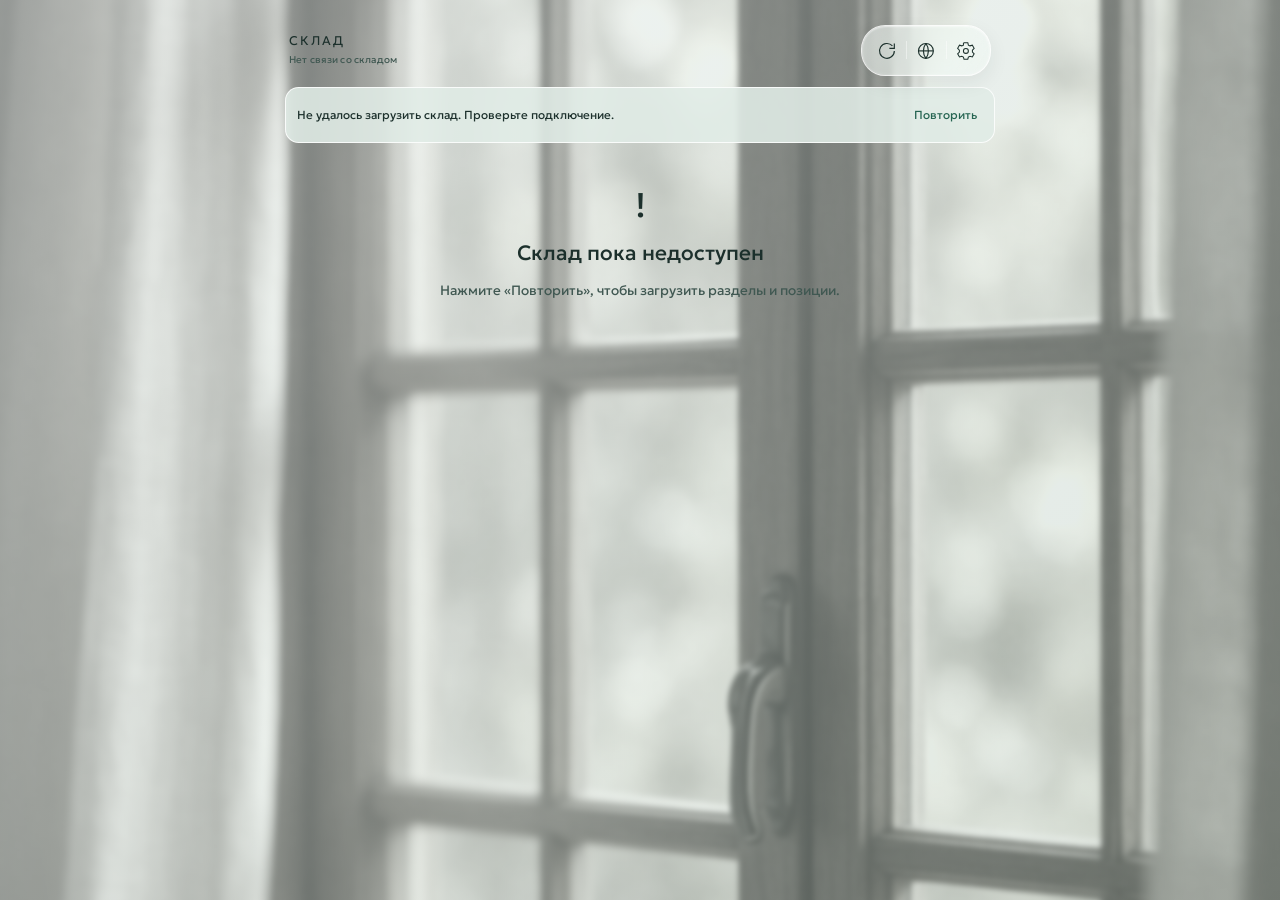
==== commit 54bd0f7b: "Add files via upload" ====
--- a/index.html
+++ b/index.html
@@ -28,20 +28,20 @@
             </div>
             <div class="actions">
                 <button type="button" class="icon-btn" id="refreshBtn" aria-label="Обновить">
-                    <svg viewBox="0 0 24 24" width="20" height="20" fill="none" stroke="currentColor" stroke-width="2">
+                    <svg viewBox="0 0 24 24" width="20" height="20" fill="none" stroke="currentColor" stroke-width="1.4">
                         <path d="M21 12a9 9 0 1 1-2.3-6"/>
                         <path d="M21 3v6h-6"/>
                     </svg>
                 </button>
                 <button type="button" class="icon-btn" id="webBtn" aria-label="Сайт">
-                    <svg viewBox="0 0 24 24" width="20" height="20" fill="none" stroke="currentColor" stroke-width="2">
+                    <svg viewBox="0 0 24 24" width="20" height="20" fill="none" stroke="currentColor" stroke-width="1.4">
                         <circle cx="12" cy="12" r="9"/>
                         <path d="M3 12h18"/>
                         <path d="M12 3a15 15 0 0 1 0 18"/>
                         <path d="M12 3a15 15 0 0 0 0 18"/>
                     </svg>
                 </button>
-                <button type="button" class="icon-btn" id="settingsBtn" aria-label="Настройки" aria-haspopup="dialog" aria-expanded="false"><svg viewBox="0 0 24 24" fill="none" stroke="currentColor" stroke-width="1.7"><path d="m9 3 .7-1h4.6l.7 3 2 .9 2.8-.8 2.2 3.8-2.1 2.2v2.3l2.1 2.2-2.2 3.8-2.8-.8-2 .9-.7 2.5H9.7L9 19.5l-2-.9-2.8.8L2 15.6l2.1-2.2v-2.3L2 8.9l2.2-3.8L7 5.9l2-.9Z"/><circle cx="12" cy="12" r="3"/></svg></button>
+                <button type="button" class="icon-btn" id="settingsBtn" aria-label="Настройки" aria-haspopup="dialog" aria-expanded="false"><svg viewBox="0 0 24 24" fill="none" stroke="currentColor" stroke-width="1.25"><path d="m9 3 .7-1h4.6l.7 3 2 .9 2.8-.8 2.2 3.8-2.1 2.2v2.3l2.1 2.2-2.2 3.8-2.8-.8-2 .9-.7 2.5H9.7L9 19.5l-2-.9-2.8.8L2 15.6l2.1-2.2v-2.3L2 8.9l2.2-3.8L7 5.9l2-.9Z"/><circle cx="12" cy="12" r="3"/></svg></button>
             </div>
         </header>
     </div>
@@ -65,9 +65,9 @@
                 <label class="theme-choice"><input type="radio" name="glassStyle" value="silver"><span class="theme-preview preview-silver"><i></i><i></i><i></i><b>✓</b></span><span>Серебристое</span></label>
             </div></fieldset>
             <fieldset class="scheme-field"><legend>Цветовая схема</legend><div class="scheme-options">
-                <label><input type="radio" name="colorMode" value="light"><span><svg viewBox="0 0 24 24" fill="none" stroke="currentColor" stroke-width="1.6"><circle cx="12" cy="12" r="4"/><path d="M12 2v2m0 16v2M2 12h2m16 0h2M5 5l1.5 1.5m11 11L19 19M5 19l1.5-1.5m11-11L19 5"/></svg>Светлая</span></label>
-                <label><input type="radio" name="colorMode" value="dark"><span><svg viewBox="0 0 24 24" fill="none" stroke="currentColor" stroke-width="1.6"><path d="M20 14A8 8 0 0 1 10 4a8 8 0 1 0 10 10Z"/></svg>Тёмная</span></label>
-                <label><input type="radio" name="colorMode" value="system"><span><svg viewBox="0 0 24 24" fill="none" stroke="currentColor" stroke-width="1.6"><rect x="6" y="2" width="12" height="20" rx="3"/><path d="M10 18h4"/></svg>Системная</span></label>
+                <label><input type="radio" name="colorMode" value="light"><span><svg viewBox="0 0 24 24" fill="none" stroke="currentColor" stroke-width="1.25"><circle cx="12" cy="12" r="4"/><path d="M12 2v2m0 16v2M2 12h2m16 0h2M5 5l1.5 1.5m11 11L19 19M5 19l1.5-1.5m11-11L19 5"/></svg>Светлая</span></label>
+                <label><input type="radio" name="colorMode" value="dark"><span><svg viewBox="0 0 24 24" fill="none" stroke="currentColor" stroke-width="1.25"><path d="M20 14A8 8 0 0 1 10 4a8 8 0 1 0 10 10Z"/></svg>Тёмная</span></label>
+                <label><input type="radio" name="colorMode" value="system"><span><svg viewBox="0 0 24 24" fill="none" stroke="currentColor" stroke-width="1.25"><rect x="6" y="2" width="12" height="20" rx="3"/><path d="M10 18h4"/></svg>Системная</span></label>
             </div><p class="settings-hint">Системная — как на устройстве</p></fieldset>
             <div class="selection-summary"><span class="summary-swatch" aria-hidden="true"></span><span id="selectionLabel"></span></div>
             <p class="settings-hint" id="settingsHint">Изменения применяются сразу</p>
--- a/css/app.css
+++ b/css/app.css
@@ -5,7 +5,7 @@
 :root[data-scheme=dark]{--ink:#f1f5f4;--mute:#c3ceca;--accent:#acd9c9;--yes:#80e9ab;--no:#ffacb3;--base:#171e20;--glass:rgba(31,42,43,.73);--panel:rgba(28,39,41,.91);--edge:rgba(231,251,248,.55);--soft-edge:rgba(242,255,252,.2);--active:rgba(87,114,107,.51);--shadow:0 7.2px 21.6px #0003;--photo-filter:grayscale(.85) brightness(.5);--wash:linear-gradient(135deg,#06151655,#15272860)}
 :root[data-style=warm][data-scheme=dark]{--ink:#fff4e8;--mute:#dfc9af;--accent:#efc899;--yes:#81e8a7;--base:#241c16;--glass:rgba(61,43,28,.76);--panel:rgba(47,34,24,.93);--edge:rgba(255,225,185,.56);--active:rgba(127,87,49,.5);--photo-filter:saturate(.9) brightness(.49);--wash:linear-gradient(135deg,#26170b33,#381c0c3b)}
 :root[data-style=blue][data-scheme=dark]{--ink:#f0f6ff;--mute:#b5cce7;--accent:#aed8ff;--base:#081a30;--glass:rgba(16,42,73,.77);--panel:rgba(17,37,63,.92);--edge:rgba(192,228,255,.6);--active:rgba(45,92,146,.55);--photo-filter:grayscale(1) brightness(.53);--wash:linear-gradient(135deg,#0c3469b3,#00265099)}
-*{box-sizing:border-box;-webkit-tap-highlight-color:transparent}html,body{height:100%;height:100dvh;margin:0;overflow:hidden;font-family:var(--font);-webkit-font-smoothing:antialiased;background:var(--base);color:var(--ink)}body{display:flex;flex-direction:column;isolation:isolate;overscroll-behavior:none}button{font:inherit;color:inherit;cursor:pointer;touch-action:manipulation}button:disabled{opacity:.4;cursor:default}button:active{filter:brightness(.94)}button:focus-visible,input:focus-visible+span{outline:2.7px solid var(--accent);outline-offset:2.7px}.hidden{display:none!important}.sr-only{position:absolute;width:0.9px;height:0.9px;padding:0;margin:-0.9px;overflow:hidden;clip:rect(0,0,0,0);white-space:nowrap;border:0}.scene{position:fixed;inset:0;z-index:-1;pointer-events:none;overflow:hidden}.scene-photo{position:absolute;inset:-10.8px;background:url('../img/bg_windows.jpg') center/cover no-repeat;filter:blur(7.2px) var(--photo-filter);transform:scale(1.04)}.scene-tint{position:absolute;inset:0;background:var(--wash)}.chrome{flex-shrink:0;padding-top:var(--safe-top)}.appbar{display:flex;align-items:center;justify-content:space-between;gap:9px;padding:18px 18px 7.2px;max-width:738px;margin:auto}.brand{min-width:0}.eyebrow{font-size:12.6px;font-weight:350;letter-spacing:.16em;margin:0 0 4.5px}.sync{font-size:9.9px;line-height:1.5;letter-spacing:.015em;margin:0;color:var(--mute)}.actions{display:flex;padding:4.5px;border:0.9px solid var(--edge);border-radius:24.3px;flex-shrink:0;background:var(--glass);-webkit-backdrop-filter:blur(19.8px) saturate(1.25);backdrop-filter:blur(19.8px) saturate(1.25);box-shadow:inset 0 0.9px 1.8px #fff9,inset 0 -0.9px 2.7px #fff2,var(--shadow)}.icon-btn{display:grid;place-items:center;width:39.6px;height:39.6px;flex-shrink:0;background:transparent;border:0;border-radius:50%;font-size:26.1px;font-weight:300}.icon-btn svg{width:19.8px;height:19.8px}.actions .icon-btn+.icon-btn{position:relative}.actions .icon-btn+.icon-btn::before{content:'';position:absolute;left:0;top:10.8px;bottom:10.8px;width:0.9px;background:var(--soft-edge)}.icon-btn.spin svg{animation:spin .75s linear infinite}@keyframes spin{to{transform:rotate(360deg)}}.stage{flex:1;min-height:0;overflow:hidden;width:100%;max-width:738px;margin:auto}.stage-track{display:flex;height:100%;will-change:transform}.pane{flex:0 0 100%;width:100%;height:100%;padding:0 14.4px 21.6px;overflow-y:auto;overflow-x:hidden;touch-action:pan-y;overscroll-behavior:contain;scrollbar-width:none}.pane::-webkit-scrollbar{display:none}.cat-head{display:flex;align-items:center;gap:8.1px;padding:10.8px 4.5px 15.3px}.cat-title{font-size:28.8px;font-weight:400;letter-spacing:-0.72px;line-height:1.18;margin:0;min-width:0;overflow-wrap:anywhere}.info-btn{border:0.9px solid var(--soft-edge);background:var(--glass);border-radius:50%;width:32.4px;height:32.4px;flex-shrink:0;color:var(--mute);font:italic 19.8px Georgia}.discount{font-size:10.8px;background:var(--glass);padding:4.5px 7.2px;border-radius:7.2px;margin-left:auto;white-space:nowrap}.product-list{display:grid;gap:7.2px}.row{display:flex;align-items:center;gap:10.8px;padding:8.1px 10.8px 4.5px;border:0.9px solid var(--edge);border-radius:18px;background:var(--glass);-webkit-backdrop-filter:blur(16.2px) saturate(1.2);backdrop-filter:blur(16.2px) saturate(1.2);box-shadow:inset 0 0.9px 1.8px #fff7,inset 0 -0.9px 1.8px #fff2,var(--shadow);min-width:0}.row-main{flex:1;min-width:0;align-self:center}.row-name{font-size:18.9px;line-height:1.24;font-weight:350;margin:0;white-space:pre-wrap;overflow-wrap:anywhere;letter-spacing:-0.45px}.row-stock{display:block;font-size:13.5px;line-height:1.5;margin-top:1.8px;color:var(--yes)}.row-stock.out{color:var(--no)}.row-side{flex-shrink:0;text-align:right;align-self:flex-start}.row-price{font-size:19.8px;line-height:1.3;font-weight:350;white-space:nowrap;font-variant-numeric:tabular-nums;letter-spacing:-0.54px}.row-links{display:flex;justify-content:flex-end;gap:4.5px;margin-top:-0.9px}.market{border:0;background:none;padding:4.5px 1.8px;min-width:39.6px;min-height:28.8px;font-size:12.6px;font-weight:350;color:var(--accent)}.delivery-row{padding:14.4px}.delivery-row .row-name{font-size:15.3px;line-height:1.5}.dock{flex-shrink:0;height:29dvh;min-height:162px;max-height:270px;width:100%;max-width:738px;margin:0 auto;padding:7.2px 0 calc(10.8px + var(--safe-bottom));border:0.9px solid var(--edge);border-bottom:0;border-radius:23.4px 23.4px 0 0;background:var(--glass);-webkit-backdrop-filter:blur(23.4px) saturate(1.15);backdrop-filter:blur(23.4px) saturate(1.15);box-shadow:inset 0 0.9px 1.8px #fffa,0 -5.4px 21.6px #00000008;display:flex;flex-direction:column}.dock-handle,.sheet-handle{display:block;width:32.4px;height:3.6px;border-radius:3.6px;background:var(--mute);opacity:.42;margin:0 auto;flex-shrink:0}.dock-header{display:flex;align-items:center;justify-content:space-between;padding:0 15.3px;height:27.9px;flex-shrink:0}.dock-header>button:first-child{background:none;border:0;padding:4.5px 5.4px;font-size:10.8px;color:var(--mute)}#dockCounter{font-size:9px;margin-left:5.4px;opacity:.8}.dock-header .icon-btn{height:27px;width:39.6px}.dock-header svg{width:14.4px;height:14.4px}.section-cards{position:relative;display:flex;gap:11.7px;flex:1;min-height:0;overflow-x:auto;overflow-y:hidden;scroll-snap-type:x mandatory;scroll-padding-left:21.6px;padding:2.7px 21.6px 1.8px;scrollbar-width:none;overscroll-behavior-x:contain}.section-cards::-webkit-scrollbar{display:none}.section-card{display:block;flex:0 0 78%;max-width:342px;min-width:0;text-align:left;scroll-snap-align:start;padding:10.8px 12.6px;border-radius:18px;background:var(--glass);border:0.9px solid var(--soft-edge);overflow:hidden;box-shadow:inset 0 0.9px 0.9px #fff6;color:var(--ink);transition:background .25s,border-color .25s}.section-card.is-on{background:var(--active);border-color:var(--edge);box-shadow:inset 0 0.9px 1.8px #fffa,inset 0 0 7.2px #fff2,0 0 0 0.9px var(--soft-edge)}.section-card-title{display:block;font-size:19.8px;font-weight:400;line-height:1.25;margin-bottom:5.4px;overflow:hidden;text-overflow:ellipsis;white-space:nowrap}.section-card-info{display:-webkit-box;-webkit-line-clamp:5;-webkit-box-orient:vertical;overflow:hidden;font-size:10.8px;font-weight:300;line-height:1.45;white-space:pre-line;color:var(--mute);overflow-wrap:anywhere}.banner{width:calc(100% - 28.8px);max-width:709.2px;margin:4.5px auto;display:flex;align-items:center;gap:9px;border:0.9px solid var(--edge);border-radius:13.5px;background:var(--panel);padding:7.2px 10.8px;font-size:11.7px;line-height:1.4}.banner span{flex:1}.banner button{border:0;background:none;min-height:39.6px;color:var(--accent);font-size:11.7px}.empty{padding:27px 14.4px;background:var(--glass);border:0.9px solid var(--edge);border-radius:18px;text-align:center;font-size:14.4px;line-height:1.5}.loading-state{padding:36px 21.6px;width:100%;overflow:auto;text-align:center}.loading-state h1{font-size:20.7px;font-weight:450}.loading-state p{font-size:13.5px;line-height:1.6;color:var(--mute)}.loading-orbit{display:block;width:27px;height:27px;border:2.7px solid var(--soft-edge);border-top-color:var(--accent);border-radius:50%;animation:spin .8s linear infinite;margin:13.5px auto}.skeleton{height:63px;background:var(--glass);border:0.9px solid var(--edge);border-radius:18px;margin:9px 0}.offline-icon{font-size:34.2px}.settings-dialog,.category-dialog{color:var(--ink);background:var(--panel);-webkit-backdrop-filter:blur(var(--panel-blur)) saturate(1.12);backdrop-filter:blur(var(--panel-blur)) saturate(1.12);border:0.9px solid var(--edge);border-bottom:0;border-radius:27px 27px 0 0;margin:auto auto 0;width:100%;max-width:738px;max-height:calc(100dvh - var(--safe-top) - 14.4px);padding:0 19.8px calc(18px + var(--safe-bottom));box-shadow:inset 0 0.9px 1.8px #fffa,0 -18px 72px #0002;overscroll-behavior:contain}.settings-dialog{height:68dvh;overflow:auto}.settings-dialog[open]{animation:sheet-in .38s cubic-bezier(.2,.8,.2,1)}.settings-dialog.closing{animation:sheet-out .22s ease-in forwards}.settings-dialog::backdrop,.category-dialog::backdrop{background:#0e181d38;-webkit-backdrop-filter:blur(2.7px);backdrop-filter:blur(2.7px)}@keyframes sheet-in{from{transform:translateY(100%);opacity:.6}to{transform:translateY(0);opacity:1}}@keyframes sheet-out{to{transform:translateY(100%);opacity:.5}}.settings-handle-zone{height:25.2px;display:grid;place-items:center;touch-action:none;margin:0 -19.8px;cursor:grab}.sheet-header{display:flex;align-items:center;justify-content:space-between;gap:9px;margin:2.7px 0 19.8px}.sheet-header h2{font-size:26.1px;line-height:1.2;letter-spacing:-0.54px;font-weight:450;margin:0}.sheet-header .icon-btn{background:var(--glass);border:0.9px solid var(--edge);box-shadow:inset 0 0.9px 2.7px #fff5}.settings-content{padding-bottom:5.4px}fieldset{min-width:0;border:0;padding:0;margin:0}legend{padding:0;margin-bottom:12.6px;font-size:18px;font-weight:400}.theme-options{display:grid;grid-template-columns:repeat(3,minmax(0,1fr));gap:10.8px}.theme-choice{position:relative;display:flex;flex-direction:column;gap:8.1px;align-items:center;min-width:0;cursor:pointer;font-size:11.7px;letter-spacing:-0.18px}.theme-choice input,.scheme-options input{position:absolute;opacity:0;width:0.9px;height:0.9px}.theme-preview{position:relative;width:100%;height:clamp(82.8px,14dvh,139.5px);border-radius:17.1px;border:0.9px solid #ffffffa8;overflow:hidden;display:flex;flex-direction:column;justify-content:center;gap:6.3px;padding:15.3px 8.1px;box-shadow:inset 0 0.9px 2.7px #fff7,0 2.7px 9px #0001;background:url('../img/bg_windows.jpg') center/cover}.preview-warm{background-image:linear-gradient(#9d662130,#ccae7050),url('../img/bg_windows.jpg')}.preview-blue{background-image:linear-gradient(#073d80c9,#052657c9),url('../img/bg_windows.jpg')}.preview-silver{background-image:linear-gradient(#d1e2d8b0,#c5d9d6bd),url('../img/bg_windows.jpg')}.theme-preview i{height:21%;border-radius:7.2px;border:0.9px solid #fff9;display:block;background:#ffffff70;backdrop-filter:blur(4.5px);box-shadow:inset 0 0.9px 2.7px #fff7}.preview-blue i{background:#aaceff42}.theme-preview b{display:none;position:absolute;top:5.4px;right:5.4px;width:19.8px;height:19.8px;background:var(--accent);color:var(--base);border:1.8px solid var(--edge);border-radius:50%;font-size:10.8px;place-items:center}.theme-choice input:checked+.theme-preview{outline:1.8px solid var(--accent);outline-offset:2.7px}.theme-choice input:checked+.theme-preview b{display:grid}.scheme-field{margin-top:22.5px}.scheme-options{display:flex;padding:3.6px;border-radius:17.1px;border:0.9px solid var(--edge);background:var(--glass);box-shadow:inset 0 0.9px 2.7px #fff5;gap:1.8px}.scheme-options label{position:relative;flex:1;min-width:0;cursor:pointer}.scheme-options label>span{display:flex;align-items:center;justify-content:center;gap:4.5px;padding:10.8px 1.8px;border-radius:13.5px;font-size:10.8px;min-height:42.3px}.scheme-options svg{width:16.2px;height:16.2px;flex-shrink:0}.scheme-options input:checked+span{background:var(--active);box-shadow:inset 0 0.9px 2.7px #fff9,0 1.8px 7.2px #0001;outline:0.9px solid var(--edge)}.settings-hint{font-size:10.8px;line-height:1.5;color:var(--mute);margin:9.9px 0 0}.selection-summary{margin-top:21.6px;padding:10.8px;display:flex;align-items:center;gap:10.8px;border-radius:18px;border:0.9px solid var(--edge);background:var(--glass);font-size:13.5px;line-height:1.4}.summary-swatch{height:34.2px;width:34.2px;border-radius:10.8px;border:0.9px solid var(--edge);background:var(--active);box-shadow:inset 0 1.8px 7.2px #fff7;flex-shrink:0}.category-dialog{padding-top:10.8px;height:auto;max-height:82dvh}.category-dialog .sheet-header{margin-top:20.7px}.overline{font-size:9.9px;letter-spacing:.12em;color:var(--mute)}.sections{display:grid;gap:7.2px}.chip{display:flex;align-items:center;gap:10.8px;border:0.9px solid var(--soft-edge);border-radius:15.3px;background:var(--glass);padding:12.6px;text-align:left}.chip.is-on{background:var(--active);border-color:var(--edge)}.section-copy{flex:1;min-width:0;display:flex;flex-direction:column;gap:4.5px;font-size:13.5px}.section-copy small,.section-number{font-size:10.8px;color:var(--mute)}.section-check{color:var(--accent)}.dlg{position:fixed;inset:0;z-index:20;display:grid;align-items:end;justify-items:center;padding-top:var(--safe-top)}.dlg-scrim{position:absolute;inset:0;border:0;background:#0e181d38;backdrop-filter:blur(2.7px)}.dlg-card{position:relative;width:100%;max-width:738px;max-height:85dvh;overflow:auto;border:0.9px solid var(--edge);background:var(--panel);backdrop-filter:blur(23.4px);-webkit-backdrop-filter:blur(23.4px);padding:25.2px 21.6px calc(21.6px + var(--safe-bottom));border-radius:25.2px 25.2px 0 0}.dlg-title{font-size:22.5px;line-height:1.3;font-weight:450;margin:0 0 18px}.dlg-text{font-size:14.4px;line-height:1.6;white-space:pre-wrap;overflow-wrap:anywhere;margin:0 0 21.6px}.dlg-ok{width:100%;min-height:43.2px;background:var(--active);border:0.9px solid var(--edge);border-radius:13.5px;font-size:14.4px}.toast{position:fixed;z-index:30;left:50%;bottom:calc(30dvh + 14.4px);transform:translate(-50%,9px);max-width:calc(100% - 28.8px);width:max-content;padding:11.7px 16.2px;border-radius:14.4px;background:var(--panel);border:0.9px solid var(--edge);color:var(--ink);box-shadow:var(--shadow);font-size:12.6px;text-align:center;opacity:0;pointer-events:none;transition:opacity .2s,transform .2s}.toast.show{opacity:1;transform:translate(-50%,0)}
+*{box-sizing:border-box;-webkit-tap-highlight-color:transparent}html,body{height:100%;height:100dvh;margin:0;overflow:hidden;font-family:var(--font);-webkit-font-smoothing:antialiased;background:var(--base);color:var(--ink)}body{display:flex;flex-direction:column;isolation:isolate;overscroll-behavior:none}button{font:inherit;color:inherit;cursor:pointer;touch-action:manipulation}button:disabled{opacity:.4;cursor:default}button:active{filter:brightness(.94)}button:focus-visible,input:focus-visible+span{outline:1.5px solid var(--accent);outline-offset:2px}.hidden{display:none!important}.sr-only{position:absolute;width:0.9px;height:0.9px;padding:0;margin:-0.9px;overflow:hidden;clip:rect(0,0,0,0);white-space:nowrap;border:0}.scene{position:fixed;inset:0;z-index:-1;pointer-events:none;overflow:hidden}.scene-photo{position:absolute;inset:-10.8px;background:url('../img/bg_windows.jpg') center/cover no-repeat;filter:blur(7.2px) var(--photo-filter);transform:scale(1.04)}.scene-tint{position:absolute;inset:0;background:var(--wash)}.chrome{flex-shrink:0;padding-top:var(--safe-top)}.appbar{display:flex;align-items:center;justify-content:space-between;gap:9px;padding:18px 18px 7.2px;max-width:738px;margin:auto}.brand{min-width:0}.eyebrow{font-size:12.6px;font-weight:350;letter-spacing:.16em;margin:0 0 4.5px}.sync{font-size:9.9px;line-height:1.5;letter-spacing:.015em;margin:0;color:var(--mute)}.actions{display:flex;padding:4.5px;border:0.5px solid var(--edge);border-radius:24.3px;flex-shrink:0;background:var(--glass);-webkit-backdrop-filter:blur(19.8px) saturate(1.25);backdrop-filter:blur(19.8px) saturate(1.25);box-shadow:inset 0 0.9px 1.8px #fff9,inset 0 -0.9px 2.7px #fff2,var(--shadow)}.icon-btn{display:grid;place-items:center;width:39.6px;height:39.6px;flex-shrink:0;background:transparent;border:0;border-radius:50%;font-size:26.1px;font-weight:300}.icon-btn svg{width:19.8px;height:19.8px}.actions .icon-btn+.icon-btn{position:relative}.actions .icon-btn+.icon-btn::before{content:'';position:absolute;left:0;top:10.8px;bottom:10.8px;width:0.9px;background:var(--soft-edge)}.icon-btn.spin svg{animation:spin .75s linear infinite}@keyframes spin{to{transform:rotate(360deg)}}.stage{flex:1;min-height:0;overflow:hidden;width:100%;max-width:738px;margin:auto}.stage-track{display:flex;height:100%;will-change:transform}.pane{flex:0 0 100%;width:100%;height:100%;padding:0 14.4px 21.6px;overflow-y:auto;overflow-x:hidden;touch-action:pan-y;overscroll-behavior:contain;scrollbar-width:none}.pane::-webkit-scrollbar{display:none}.cat-head{display:flex;align-items:center;gap:8.1px;padding:10.8px 4.5px 15.3px}.cat-title{font-size:28.8px;font-weight:400;letter-spacing:-0.72px;line-height:1.18;margin:0;min-width:0;overflow-wrap:anywhere}.info-btn{border:0.5px solid var(--soft-edge);background:var(--glass);border-radius:50%;width:32.4px;height:32.4px;flex-shrink:0;color:var(--mute);font:italic 19.8px Georgia}.discount{font-size:10.8px;background:var(--glass);padding:4.5px 7.2px;border-radius:7.2px;margin-left:auto;white-space:nowrap}.product-list{display:grid;gap:7.2px}.row{display:flex;align-items:center;gap:10.8px;padding:8.1px 10.8px 4.5px;border:0.5px solid var(--edge);border-radius:18px;background:var(--glass);-webkit-backdrop-filter:blur(16.2px) saturate(1.2);backdrop-filter:blur(16.2px) saturate(1.2);box-shadow:inset 0 0.9px 1.8px #fff7,inset 0 -0.9px 1.8px #fff2,var(--shadow);min-width:0}.row-main{flex:1;min-width:0;align-self:center}.row-name{font-size:18.9px;line-height:1.24;font-weight:350;margin:0;white-space:pre-wrap;overflow-wrap:anywhere;letter-spacing:-0.45px}.row-stock{display:block;font-size:13.5px;line-height:1.5;margin-top:1.8px;color:var(--yes)}.row-stock.out{color:var(--no)}.row-side{flex-shrink:0;text-align:right;align-self:flex-start}.row-price{font-size:19.8px;line-height:1.3;font-weight:350;white-space:nowrap;font-variant-numeric:tabular-nums;letter-spacing:-0.54px}.row-links{display:flex;justify-content:flex-end;gap:4.5px;margin-top:-0.9px}.market{border:0;background:none;padding:4.5px 1.8px;min-width:39.6px;min-height:28.8px;font-size:12.6px;font-weight:350;color:var(--accent)}.delivery-row{padding:14.4px}.delivery-row .row-name{font-size:15.3px;line-height:1.5}.dock{flex-shrink:0;height:29dvh;min-height:162px;max-height:270px;width:100%;max-width:738px;margin:0 auto;padding:7.2px 0 calc(10.8px + var(--safe-bottom));border:0.5px solid var(--edge);border-bottom:0;border-radius:23.4px 23.4px 0 0;background:var(--glass);-webkit-backdrop-filter:blur(23.4px) saturate(1.15);backdrop-filter:blur(23.4px) saturate(1.15);box-shadow:inset 0 0.9px 1.8px #fffa,0 -5.4px 21.6px #00000008;display:flex;flex-direction:column}.dock-handle,.sheet-handle{display:block;width:32.4px;height:3.6px;border-radius:3.6px;background:var(--mute);opacity:.42;margin:0 auto;flex-shrink:0}.dock-header{display:flex;align-items:center;justify-content:space-between;padding:0 15.3px;height:27.9px;flex-shrink:0}.dock-header>button:first-child{background:none;border:0;padding:4.5px 5.4px;font-size:10.8px;color:var(--mute)}#dockCounter{font-size:9px;margin-left:5.4px;opacity:.8}.dock-header .icon-btn{height:27px;width:39.6px}.dock-header svg{width:14.4px;height:14.4px}.section-cards{position:relative;display:flex;gap:11.7px;flex:1;min-height:0;overflow-x:auto;overflow-y:hidden;scroll-snap-type:x mandatory;scroll-padding-left:21.6px;padding:2.7px 21.6px 1.8px;scrollbar-width:none;overscroll-behavior-x:contain}.section-cards::-webkit-scrollbar{display:none}.section-card{display:block;flex:0 0 78%;max-width:342px;min-width:0;text-align:left;scroll-snap-align:start;padding:10.8px 12.6px;border-radius:18px;background:var(--glass);border:0.5px solid var(--soft-edge);overflow:hidden;box-shadow:inset 0 0.9px 0.9px #fff6;color:var(--ink);transition:background .25s,border-color .25s}.section-card.is-on{background:var(--active);border-color:var(--edge);box-shadow:inset 0 0.9px 1.8px #fffa,inset 0 0 7.2px #fff2,0 0 0 0.5px var(--soft-edge)}.section-card-title{display:block;font-size:19.8px;font-weight:400;line-height:1.25;margin-bottom:5.4px;overflow:hidden;text-overflow:ellipsis;white-space:nowrap}.section-card-info{display:-webkit-box;-webkit-line-clamp:5;-webkit-box-orient:vertical;overflow:hidden;font-size:10.8px;font-weight:300;line-height:1.45;white-space:pre-line;color:var(--mute);overflow-wrap:anywhere}.banner{width:calc(100% - 28.8px);max-width:709.2px;margin:4.5px auto;display:flex;align-items:center;gap:9px;border:0.5px solid var(--edge);border-radius:13.5px;background:var(--panel);padding:7.2px 10.8px;font-size:11.7px;line-height:1.4}.banner span{flex:1}.banner button{border:0;background:none;min-height:39.6px;color:var(--accent);font-size:11.7px}.empty{padding:27px 14.4px;background:var(--glass);border:0.5px solid var(--edge);border-radius:18px;text-align:center;font-size:14.4px;line-height:1.5}.loading-state{padding:36px 21.6px;width:100%;overflow:auto;text-align:center}.loading-state h1{font-size:20.7px;font-weight:450}.loading-state p{font-size:13.5px;line-height:1.6;color:var(--mute)}.loading-orbit{display:block;width:27px;height:27px;border:1.5px solid var(--soft-edge);border-top-color:var(--accent);border-radius:50%;animation:spin .8s linear infinite;margin:13.5px auto}.skeleton{height:63px;background:var(--glass);border:0.5px solid var(--edge);border-radius:18px;margin:9px 0}.offline-icon{font-size:34.2px}.settings-dialog,.category-dialog{color:var(--ink);background:var(--panel);-webkit-backdrop-filter:blur(var(--panel-blur)) saturate(1.12);backdrop-filter:blur(var(--panel-blur)) saturate(1.12);border:0.5px solid var(--edge);border-bottom:0;border-radius:27px 27px 0 0;margin:auto auto 0;width:100%;max-width:738px;max-height:calc(100dvh - var(--safe-top) - 14.4px);padding:0 19.8px calc(18px + var(--safe-bottom));box-shadow:inset 0 0.9px 1.8px #fffa,0 -18px 72px #0002;overscroll-behavior:contain}.settings-dialog{height:68dvh;overflow:auto}.settings-dialog[open]{animation:sheet-in .38s cubic-bezier(.2,.8,.2,1)}.settings-dialog.closing{animation:sheet-out .22s ease-in forwards}.settings-dialog::backdrop,.category-dialog::backdrop{background:#0e181d38;-webkit-backdrop-filter:blur(2.7px);backdrop-filter:blur(2.7px)}@keyframes sheet-in{from{transform:translateY(100%);opacity:.6}to{transform:translateY(0);opacity:1}}@keyframes sheet-out{to{transform:translateY(100%);opacity:.5}}.settings-handle-zone{height:25.2px;display:grid;place-items:center;touch-action:none;margin:0 -19.8px;cursor:grab}.sheet-header{display:flex;align-items:center;justify-content:space-between;gap:9px;margin:2.7px 0 19.8px}.sheet-header h2{font-size:26.1px;line-height:1.2;letter-spacing:-0.54px;font-weight:450;margin:0}.sheet-header .icon-btn{background:var(--glass);border:0.5px solid var(--edge);box-shadow:inset 0 0.9px 2.7px #fff5}.settings-content{padding-bottom:5.4px}fieldset{min-width:0;border:0;padding:0;margin:0}legend{padding:0;margin-bottom:12.6px;font-size:18px;font-weight:400}.theme-options{display:grid;grid-template-columns:repeat(3,minmax(0,1fr));gap:10.8px}.theme-choice{position:relative;display:flex;flex-direction:column;gap:8.1px;align-items:center;min-width:0;cursor:pointer;font-size:11.7px;letter-spacing:-0.18px}.theme-choice input,.scheme-options input{position:absolute;opacity:0;width:0.9px;height:0.9px}.theme-preview{position:relative;width:100%;height:clamp(82.8px,14dvh,139.5px);border-radius:17.1px;border:0.5px solid #ffffffa8;overflow:hidden;display:flex;flex-direction:column;justify-content:center;gap:6.3px;padding:15.3px 8.1px;box-shadow:inset 0 0.9px 2.7px #fff7,0 2.7px 9px #0001;background:url('../img/bg_windows.jpg') center/cover}.preview-warm{background-image:linear-gradient(#9d662130,#ccae7050),url('../img/bg_windows.jpg')}.preview-blue{background-image:linear-gradient(#073d80c9,#052657c9),url('../img/bg_windows.jpg')}.preview-silver{background-image:linear-gradient(#d1e2d8b0,#c5d9d6bd),url('../img/bg_windows.jpg')}.theme-preview i{height:21%;border-radius:7.2px;border:0.5px solid #fff9;display:block;background:#ffffff70;backdrop-filter:blur(4.5px);box-shadow:inset 0 0.9px 2.7px #fff7}.preview-blue i{background:#aaceff42}.theme-preview b{display:none;position:absolute;top:5.4px;right:5.4px;width:19.8px;height:19.8px;background:var(--accent);color:var(--base);border:1px solid var(--edge);border-radius:50%;font-size:10.8px;place-items:center}.theme-choice input:checked+.theme-preview{outline:1px solid var(--accent);outline-offset:2px}.theme-choice input:checked+.theme-preview b{display:grid}.scheme-field{margin-top:22.5px}.scheme-options{display:flex;padding:3.6px;border-radius:17.1px;border:0.5px solid var(--edge);background:var(--glass);box-shadow:inset 0 0.9px 2.7px #fff5;gap:1.8px}.scheme-options label{position:relative;flex:1;min-width:0;cursor:pointer}.scheme-options label>span{display:flex;align-items:center;justify-content:center;gap:4.5px;padding:10.8px 1.8px;border-radius:13.5px;font-size:10.8px;min-height:42.3px}.scheme-options svg{width:16.2px;height:16.2px;flex-shrink:0}.scheme-options input:checked+span{background:var(--active);box-shadow:inset 0 0.9px 2.7px #fff9,0 1.8px 7.2px #0001;outline:0.5px solid var(--edge)}.settings-hint{font-size:10.8px;line-height:1.5;color:var(--mute);margin:9.9px 0 0}.selection-summary{margin-top:21.6px;padding:10.8px;display:flex;align-items:center;gap:10.8px;border-radius:18px;border:0.5px solid var(--edge);background:var(--glass);font-size:13.5px;line-height:1.4}.summary-swatch{height:34.2px;width:34.2px;border-radius:10.8px;border:0.5px solid var(--edge);background:var(--active);box-shadow:inset 0 1.8px 7.2px #fff7;flex-shrink:0}.category-dialog{padding-top:10.8px;height:auto;max-height:82dvh}.category-dialog .sheet-header{margin-top:20.7px}.overline{font-size:9.9px;letter-spacing:.12em;color:var(--mute)}.sections{display:grid;gap:7.2px}.chip{display:flex;align-items:center;gap:10.8px;border:0.5px solid var(--soft-edge);border-radius:15.3px;background:var(--glass);padding:12.6px;text-align:left}.chip.is-on{background:var(--active);border-color:var(--edge)}.section-copy{flex:1;min-width:0;display:flex;flex-direction:column;gap:4.5px;font-size:13.5px}.section-copy small,.section-number{font-size:10.8px;color:var(--mute)}.section-check{color:var(--accent)}.dlg{position:fixed;inset:0;z-index:20;display:grid;align-items:end;justify-items:center;padding-top:var(--safe-top)}.dlg-scrim{position:absolute;inset:0;border:0;background:#0e181d38;backdrop-filter:blur(2.7px)}.dlg-card{position:relative;width:100%;max-width:738px;max-height:85dvh;overflow:auto;border:0.5px solid var(--edge);background:var(--panel);backdrop-filter:blur(23.4px);-webkit-backdrop-filter:blur(23.4px);padding:25.2px 21.6px calc(21.6px + var(--safe-bottom));border-radius:25.2px 25.2px 0 0}.dlg-title{font-size:22.5px;line-height:1.3;font-weight:450;margin:0 0 18px}.dlg-text{font-size:14.4px;line-height:1.6;white-space:pre-wrap;overflow-wrap:anywhere;margin:0 0 21.6px}.dlg-ok{width:100%;min-height:43.2px;background:var(--active);border:0.5px solid var(--edge);border-radius:13.5px;font-size:14.4px}.toast{position:fixed;z-index:30;left:50%;bottom:calc(30dvh + 14.4px);transform:translate(-50%,9px);max-width:calc(100% - 28.8px);width:max-content;padding:11.7px 16.2px;border-radius:14.4px;background:var(--panel);border:0.5px solid var(--edge);color:var(--ink);box-shadow:var(--shadow);font-size:12.6px;text-align:center;opacity:0;pointer-events:none;transition:opacity .2s,transform .2s}.toast.show{opacity:1;transform:translate(-50%,0)}
 @media(max-width:333px){.appbar{padding:13.5px 12.6px 5.4px;gap:5.4px}.actions{padding:2.7px}.actions .icon-btn{width:35.1px;height:37.8px}.sync{font-size:9px}.pane{padding-left:10.8px;padding-right:10.8px}.row-name,.row-price{font-size:17.1px}.row{padding-left:9px;padding-right:9px;gap:7.2px}.settings-dialog{padding-left:14.4px;padding-right:14.4px}.theme-options{gap:8.1px}.theme-choice{font-size:9.9px}.scheme-options svg{display:none}.scheme-options label>span{font-size:10.8px}.cat-title{font-size:26.1px}}
 @media(max-height:585px){.dock{height:27dvh;min-height:126px}.section-card-title{font-size:16.2px}.section-card-info{-webkit-line-clamp:3;font-size:9.9px}.settings-dialog{height:85dvh}.cat-head{padding:6.3px 4.5px 9px}.appbar{padding-top:9px}}
 @media(min-width:630px){.appbar{padding-top:25.2px}.pane{padding:0 19.8px 21.6px}.row{padding:11.7px 15.3px 7.2px}.row-name,.row-price{font-size:21.6px}.dock{max-height:243px}.section-card{flex-basis:45%}.settings-dialog{max-width:522px}.category-dialog{max-width:522px}.theme-preview{height:130.5px}.settings-dialog{height:70dvh}.scheme-options label>span{font-size:12.6px}.theme-choice{font-size:13.5px}}
@@ -34,7 +34,7 @@
 @media(prefers-reduced-motion:reduce){.dock{transition:none}}
 /* Layered highlights leave the centre clear instead of painting an opaque card. */
 .row,.actions,.section-card{background-image:linear-gradient(120deg,rgba(255,255,255,.11),transparent 28%,transparent 73%,rgba(255,255,255,.035));background-clip:padding-box}
-.row{position:relative;border-color:var(--soft-edge);border-top-color:var(--edge);box-shadow:inset 0.9px 0.9px 0.9px #ffffff70,inset -0.9px -0.9px 0.9px #ffffff25,0 4.5px 14.4px #0000000f}
+.row{position:relative;border-color:var(--soft-edge);border-top-color:var(--edge);box-shadow:inset 0.5px 0.5px 0.5px #ffffff70,inset -0.5px -0.5px 0.5px #ffffff25,0 4.5px 14.4px #0000000f}
 :root[data-scheme=dark] .row{background-color:rgba(24,38,38,.33)}
 :root[data-style=blue][data-scheme=dark] .row{background-color:rgba(10,33,66,.31)}
 :root[data-style=warm][data-scheme=dark] .row{background-color:rgba(47,30,16,.33)}
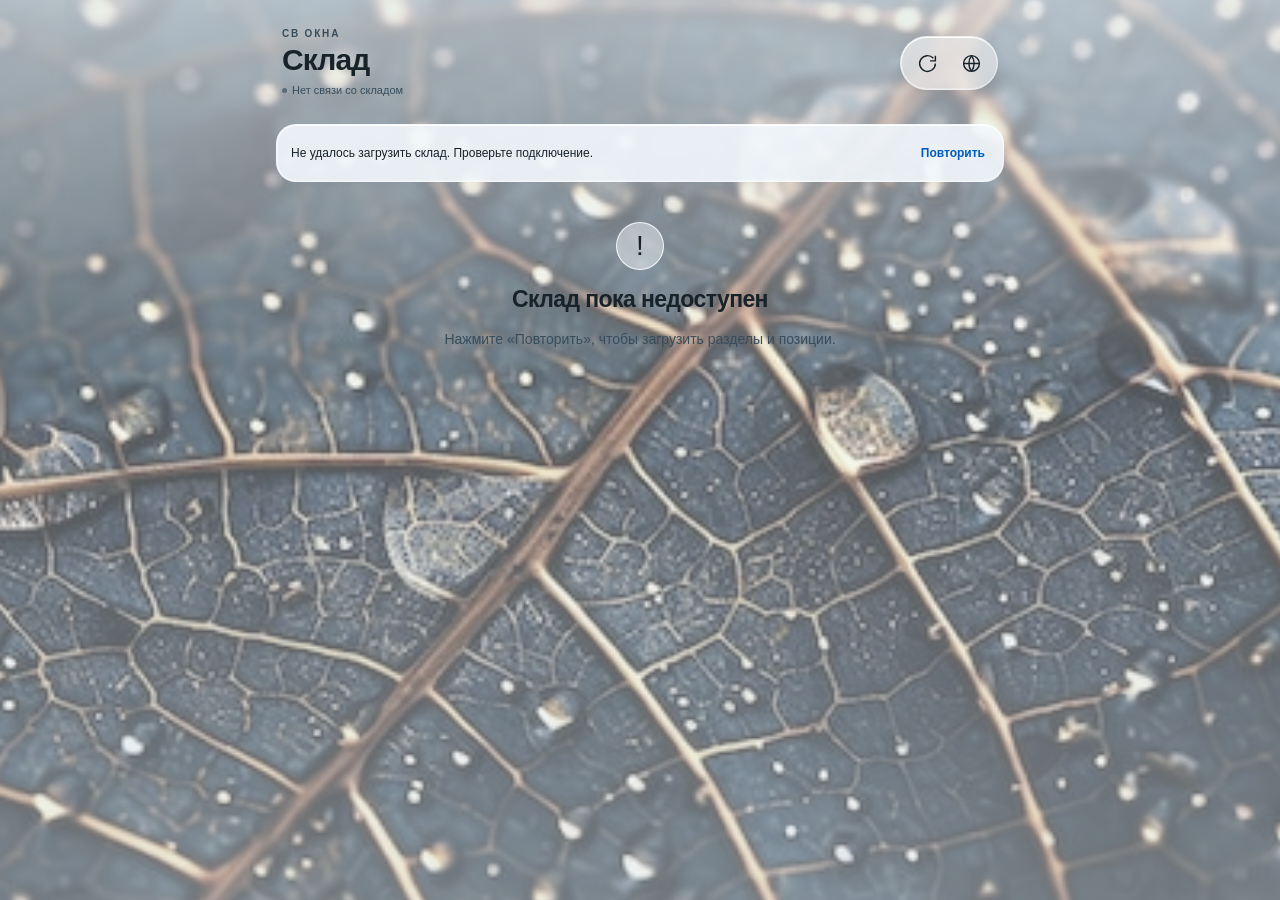
==== commit dd9293ab: "Add files via upload" ====
--- a/index.html
+++ b/index.html
@@ -1,93 +1,74 @@
-<!DOCTYPE html>
-<html lang="ru">
-<head>
-    <meta charset="UTF-8">
-    <meta name="viewport" content="width=device-width, initial-scale=1.0, viewport-fit=cover">
-    <meta name="color-scheme" content="light dark">
-    <meta name="apple-mobile-web-app-capable" content="yes">
-    <meta name="mobile-web-app-capable" content="yes">
-    <meta name="apple-mobile-web-app-status-bar-style" content="black-translucent">
-    <meta name="apple-mobile-web-app-title" content="Склад">
-    <meta name="theme-color" media="(prefers-color-scheme: dark)" content="#101218">
-    <meta name="theme-color" media="(prefers-color-scheme: light)" content="#F3F5F9">
-    <title>СВ Окна · Склад</title>
-    <link rel="apple-touch-icon" href="img/apple-touch-icon.png">
-    <link rel="icon" type="image/png" href="img/favicon.png">
-    <link rel="manifest" href="manifest.webmanifest">
-    <link rel="stylesheet" href="css/app.css?v=43">
-    <script src="js/theme.js?v=43"></script>
-    <script src="https://telegram.org/js/telegram-web-app.js"></script>
-</head>
-<body>
-    <div class="scene" aria-hidden="true"><div class="scene-photo"></div><div class="scene-tint"></div></div>
-    <div class="chrome" id="chrome">
-        <header class="appbar">
-            <div class="brand">
-                <p class="eyebrow">СКЛАД</p>
-                <p class="sync" id="syncLabel">Загружаем склад…</p>
-            </div>
-            <div class="actions">
-                <button type="button" class="icon-btn" id="refreshBtn" aria-label="Обновить">
-                    <svg viewBox="0 0 24 24" width="20" height="20" fill="none" stroke="currentColor" stroke-width="1.4">
-                        <path d="M21 12a9 9 0 1 1-2.3-6"/>
-                        <path d="M21 3v6h-6"/>
-                    </svg>
-                </button>
-                <button type="button" class="icon-btn" id="webBtn" aria-label="Сайт">
-                    <svg viewBox="0 0 24 24" width="20" height="20" fill="none" stroke="currentColor" stroke-width="1.4">
-                        <circle cx="12" cy="12" r="9"/>
-                        <path d="M3 12h18"/>
-                        <path d="M12 3a15 15 0 0 1 0 18"/>
-                        <path d="M12 3a15 15 0 0 0 0 18"/>
-                    </svg>
-                </button>
-                <button type="button" class="icon-btn" id="settingsBtn" aria-label="Настройки" aria-haspopup="dialog" aria-expanded="false"><svg viewBox="0 0 24 24" fill="none" stroke="currentColor" stroke-width="1.25"><path d="m9 3 .7-1h4.6l.7 3 2 .9 2.8-.8 2.2 3.8-2.1 2.2v2.3l2.1 2.2-2.2 3.8-2.8-.8-2 .9-.7 2.5H9.7L9 19.5l-2-.9-2.8.8L2 15.6l2.1-2.2v-2.3L2 8.9l2.2-3.8L7 5.9l2-.9Z"/><circle cx="12" cy="12" r="3"/></svg></button>
-            </div>
-        </header>
-    </div>
-
-    <div id="errorBanner" class="banner hidden" role="alert">
-        <span id="errorText">Нет связи со складом</span>
-        <button type="button" id="retryBtn">Повторить</button>
-    </div>
-
-    <main class="stage" id="stage">
-        <div class="stage-track" id="stageTrack"><div class="loading-state" role="status"><span class="loading-orbit"></span><h1>Ваш склад, под рукой</h1><p>Загружаем разделы и позиции</p><div class="skeleton"></div><div class="skeleton"></div></div></div>
-    </main>
-
-    <dialog id="settingsDlg" class="settings-dialog" aria-labelledby="settingsTitle">
-        <div class="settings-handle-zone" id="settingsHandle" aria-hidden="true"><span class="sheet-handle"></span></div>
-        <header class="sheet-header"><h2 id="settingsTitle">Настройки</h2><button id="settingsClose" class="icon-btn" aria-label="Закрыть настройки">×</button></header>
-        <div class="settings-content">
-            <fieldset><legend>Оформление</legend><div class="theme-options">
-                <label class="theme-choice"><input type="radio" name="glassStyle" value="warm"><span class="theme-preview preview-warm"><i></i><i></i><i></i><b>✓</b></span><span>Тёплое</span></label>
-                <label class="theme-choice"><input type="radio" name="glassStyle" value="blue"><span class="theme-preview preview-blue"><i></i><i></i><i></i><b>✓</b></span><span>Синее</span></label>
-                <label class="theme-choice"><input type="radio" name="glassStyle" value="silver"><span class="theme-preview preview-silver"><i></i><i></i><i></i><b>✓</b></span><span>Серебристое</span></label>
-            </div></fieldset>
-            <fieldset class="scheme-field"><legend>Цветовая схема</legend><div class="scheme-options">
-                <label><input type="radio" name="colorMode" value="light"><span><svg viewBox="0 0 24 24" fill="none" stroke="currentColor" stroke-width="1.25"><circle cx="12" cy="12" r="4"/><path d="M12 2v2m0 16v2M2 12h2m16 0h2M5 5l1.5 1.5m11 11L19 19M5 19l1.5-1.5m11-11L19 5"/></svg>Светлая</span></label>
-                <label><input type="radio" name="colorMode" value="dark"><span><svg viewBox="0 0 24 24" fill="none" stroke="currentColor" stroke-width="1.25"><path d="M20 14A8 8 0 0 1 10 4a8 8 0 1 0 10 10Z"/></svg>Тёмная</span></label>
-                <label><input type="radio" name="colorMode" value="system"><span><svg viewBox="0 0 24 24" fill="none" stroke="currentColor" stroke-width="1.25"><rect x="6" y="2" width="12" height="20" rx="3"/><path d="M10 18h4"/></svg>Системная</span></label>
-            </div><p class="settings-hint">Системная — как на устройстве</p></fieldset>
-            <div class="selection-summary"><span class="summary-swatch" aria-hidden="true"></span><span id="selectionLabel"></span></div>
-            <p class="settings-hint" id="settingsHint">Изменения применяются сразу</p>
-        </div>
-    </dialog>
-    <dialog id="categoryDlg" class="category-dialog" aria-labelledby="categoryTitle">
-        <div class="sheet-handle" aria-hidden="true"></div>
-        <header class="sheet-header"><div><p class="overline">СВ ОКНА / КАТАЛОГ</p><h2 id="categoryTitle">Все разделы</h2></div><button id="categoryClose" class="icon-btn" aria-label="Закрыть разделы">×</button></header>
-        <div class="sections" id="sections"></div>
-    </dialog>
-    <div id="toast" class="toast hidden" role="status" aria-live="polite">Информация обновлена</div>
-    <div id="infoDlg" class="dlg hidden" role="dialog" aria-modal="true" aria-labelledby="infoDlgTitle">
-        <button type="button" class="dlg-scrim" id="infoDlgScrim" aria-label="Закрыть"></button>
-        <div class="dlg-card">
-            <h2 class="dlg-title" id="infoDlgTitle"></h2>
-            <p class="dlg-text" id="infoDlgText"></p>
-            <button type="button" class="dlg-ok" id="infoDlgOk">Закрыть</button>
-        </div>
-    </div>
-
-    <script src="js/app.js?v=43"></script>
-</body>
-</html>
+<!DOCTYPE html>
+<html lang="ru">
+<head>
+    <meta charset="UTF-8">
+    <meta name="viewport" content="width=device-width, initial-scale=1.0, viewport-fit=cover">
+    <meta name="color-scheme" content="light dark">
+    <meta name="apple-mobile-web-app-capable" content="yes">
+    <meta name="mobile-web-app-capable" content="yes">
+    <meta name="apple-mobile-web-app-status-bar-style" content="black-translucent">
+    <meta name="apple-mobile-web-app-title" content="Склад">
+    <meta name="theme-color" media="(prefers-color-scheme: dark)" content="#111a24">
+    <meta name="theme-color" media="(prefers-color-scheme: light)" content="#dce4e7">
+    <title>СВ Окна · Склад</title>
+    <link rel="apple-touch-icon" href="img/apple-touch-icon.png">
+    <link rel="icon" type="image/png" href="img/favicon.png">
+    <link rel="manifest" href="manifest.webmanifest">
+    <link rel="stylesheet" href="css/app.css?v=44">
+    <script src="js/theme.js?v=44"></script>
+    <script src="https://telegram.org/js/telegram-web-app.js"></script>
+</head>
+<body>
+    <div class="scene" aria-hidden="true"><div class="scene-photo"></div><div class="scene-tint"></div></div>
+    <div class="chrome" id="chrome">
+        <header class="appbar">
+            <div class="brand">
+                <p class="eyebrow">СВ ОКНА</p>
+                <div class="brand-title">Склад</div>
+                <p class="sync" id="syncLabel">Загружаем склад…</p>
+            </div>
+            <div class="actions">
+                <button type="button" class="icon-btn" id="refreshBtn" aria-label="Обновить">
+                    <svg viewBox="0 0 24 24" width="20" height="20" fill="none" stroke="currentColor" stroke-width="1.4">
+                        <path d="M21 12a9 9 0 1 1-2.3-6"/>
+                        <path d="M21 3v6h-6"/>
+                    </svg>
+                </button>
+                <button type="button" class="icon-btn" id="webBtn" aria-label="Сайт">
+                    <svg viewBox="0 0 24 24" width="20" height="20" fill="none" stroke="currentColor" stroke-width="1.4">
+                        <circle cx="12" cy="12" r="9"/>
+                        <path d="M3 12h18"/>
+                        <path d="M12 3a15 15 0 0 1 0 18"/>
+                        <path d="M12 3a15 15 0 0 0 0 18"/>
+                    </svg>
+                </button>
+            </div>
+        </header>
+    </div>
+
+    <div id="errorBanner" class="banner hidden" role="alert">
+        <span id="errorText">Нет связи со складом</span>
+        <button type="button" id="retryBtn">Повторить</button>
+    </div>
+
+    <main class="stage" id="stage">
+        <div class="stage-track" id="stageTrack"><div class="loading-state" role="status"><span class="loading-orbit"></span><h1>Ваш склад, под рукой</h1><p>Загружаем разделы и позиции</p><div class="skeleton"></div><div class="skeleton"></div></div></div>
+    </main>
+    <dialog id="categoryDlg" class="category-dialog" aria-labelledby="categoryTitle">
+        <div class="sheet-handle" aria-hidden="true"></div>
+        <header class="sheet-header"><div><p class="overline">СВ ОКНА / КАТАЛОГ</p><h2 id="categoryTitle">Все разделы</h2></div><button id="categoryClose" class="icon-btn" aria-label="Закрыть разделы">×</button></header>
+        <div class="sections" id="sections"></div>
+    </dialog>
+    <div id="toast" class="toast hidden" role="status" aria-live="polite">Информация обновлена</div>
+    <div id="infoDlg" class="dlg hidden" role="dialog" aria-modal="true" aria-labelledby="infoDlgTitle">
+        <button type="button" class="dlg-scrim" id="infoDlgScrim" aria-label="Закрыть"></button>
+        <div class="dlg-card">
+            <h2 class="dlg-title" id="infoDlgTitle"></h2>
+            <p class="dlg-text" id="infoDlgText"></p>
+            <button type="button" class="dlg-ok" id="infoDlgOk">Закрыть</button>
+        </div>
+    </div>
+
+    <script src="js/app.js?v=44"></script>
+</body>
+</html>
--- a/css/app.css
+++ b/css/app.css
@@ -1,62 +1,96 @@
-@font-face{font-family:Geologica;src:url('../fonts/geologica.ttf') format('truetype');font-weight:100 900;font-display:swap}
-:root{--ink:#1c302c;--mute:#405852;--accent:#256451;--yes:#187443;--no:#9c3840;--base:#d9e0dd;--glass:rgba(242,250,247,.67);--panel:rgba(225,236,230,.88);--edge:rgba(255,255,255,.83);--soft-edge:rgba(255,255,255,.42);--active:rgba(194,225,214,.64);--shadow:0 7.2px 19.8px #172c2512;--photo-filter:grayscale(.8) saturate(.5) brightness(1.2);--wash:linear-gradient(135deg,#e6eeeb8c,#b4c7bb69);--panel-blur:23.4px;--safe-top:env(safe-area-inset-top,0px);--safe-bottom:env(safe-area-inset-bottom,0px);--font:Geologica,-apple-system,BlinkMacSystemFont,sans-serif}
-:root[data-style=warm]{--ink:#302519;--mute:#67523c;--accent:#78502b;--yes:#20783a;--base:#d5c6af;--glass:rgba(255,247,228,.69);--panel:rgba(237,224,203,.89);--active:rgba(224,203,171,.65);--photo-filter:saturate(.8) brightness(1.18);--wash:linear-gradient(135deg,#ece0ca50,#d4bb8d22)}
-:root[data-style=blue]{--ink:#172d46;--mute:#415e7c;--accent:#255c94;--yes:#167449;--base:#c5d9ea;--glass:rgba(226,242,255,.7);--panel:rgba(210,229,247,.9);--active:rgba(155,198,235,.64);--photo-filter:grayscale(1) brightness(1.2);--wash:linear-gradient(135deg,#bbdbf4aa,#7da4d37a)}
-:root[data-scheme=dark]{--ink:#f1f5f4;--mute:#c3ceca;--accent:#acd9c9;--yes:#80e9ab;--no:#ffacb3;--base:#171e20;--glass:rgba(31,42,43,.73);--panel:rgba(28,39,41,.91);--edge:rgba(231,251,248,.55);--soft-edge:rgba(242,255,252,.2);--active:rgba(87,114,107,.51);--shadow:0 7.2px 21.6px #0003;--photo-filter:grayscale(.85) brightness(.5);--wash:linear-gradient(135deg,#06151655,#15272860)}
-:root[data-style=warm][data-scheme=dark]{--ink:#fff4e8;--mute:#dfc9af;--accent:#efc899;--yes:#81e8a7;--base:#241c16;--glass:rgba(61,43,28,.76);--panel:rgba(47,34,24,.93);--edge:rgba(255,225,185,.56);--active:rgba(127,87,49,.5);--photo-filter:saturate(.9) brightness(.49);--wash:linear-gradient(135deg,#26170b33,#381c0c3b)}
-:root[data-style=blue][data-scheme=dark]{--ink:#f0f6ff;--mute:#b5cce7;--accent:#aed8ff;--base:#081a30;--glass:rgba(16,42,73,.77);--panel:rgba(17,37,63,.92);--edge:rgba(192,228,255,.6);--active:rgba(45,92,146,.55);--photo-filter:grayscale(1) brightness(.53);--wash:linear-gradient(135deg,#0c3469b3,#00265099)}
-*{box-sizing:border-box;-webkit-tap-highlight-color:transparent}html,body{height:100%;height:100dvh;margin:0;overflow:hidden;font-family:var(--font);-webkit-font-smoothing:antialiased;background:var(--base);color:var(--ink)}body{display:flex;flex-direction:column;isolation:isolate;overscroll-behavior:none}button{font:inherit;color:inherit;cursor:pointer;touch-action:manipulation}button:disabled{opacity:.4;cursor:default}button:active{filter:brightness(.94)}button:focus-visible,input:focus-visible+span{outline:1.5px solid var(--accent);outline-offset:2px}.hidden{display:none!important}.sr-only{position:absolute;width:0.9px;height:0.9px;padding:0;margin:-0.9px;overflow:hidden;clip:rect(0,0,0,0);white-space:nowrap;border:0}.scene{position:fixed;inset:0;z-index:-1;pointer-events:none;overflow:hidden}.scene-photo{position:absolute;inset:-10.8px;background:url('../img/bg_windows.jpg') center/cover no-repeat;filter:blur(7.2px) var(--photo-filter);transform:scale(1.04)}.scene-tint{position:absolute;inset:0;background:var(--wash)}.chrome{flex-shrink:0;padding-top:var(--safe-top)}.appbar{display:flex;align-items:center;justify-content:space-between;gap:9px;padding:18px 18px 7.2px;max-width:738px;margin:auto}.brand{min-width:0}.eyebrow{font-size:12.6px;font-weight:350;letter-spacing:.16em;margin:0 0 4.5px}.sync{font-size:9.9px;line-height:1.5;letter-spacing:.015em;margin:0;color:var(--mute)}.actions{display:flex;padding:4.5px;border:0.5px solid var(--edge);border-radius:24.3px;flex-shrink:0;background:var(--glass);-webkit-backdrop-filter:blur(19.8px) saturate(1.25);backdrop-filter:blur(19.8px) saturate(1.25);box-shadow:inset 0 0.9px 1.8px #fff9,inset 0 -0.9px 2.7px #fff2,var(--shadow)}.icon-btn{display:grid;place-items:center;width:39.6px;height:39.6px;flex-shrink:0;background:transparent;border:0;border-radius:50%;font-size:26.1px;font-weight:300}.icon-btn svg{width:19.8px;height:19.8px}.actions .icon-btn+.icon-btn{position:relative}.actions .icon-btn+.icon-btn::before{content:'';position:absolute;left:0;top:10.8px;bottom:10.8px;width:0.9px;background:var(--soft-edge)}.icon-btn.spin svg{animation:spin .75s linear infinite}@keyframes spin{to{transform:rotate(360deg)}}.stage{flex:1;min-height:0;overflow:hidden;width:100%;max-width:738px;margin:auto}.stage-track{display:flex;height:100%;will-change:transform}.pane{flex:0 0 100%;width:100%;height:100%;padding:0 14.4px 21.6px;overflow-y:auto;overflow-x:hidden;touch-action:pan-y;overscroll-behavior:contain;scrollbar-width:none}.pane::-webkit-scrollbar{display:none}.cat-head{display:flex;align-items:center;gap:8.1px;padding:10.8px 4.5px 15.3px}.cat-title{font-size:28.8px;font-weight:400;letter-spacing:-0.72px;line-height:1.18;margin:0;min-width:0;overflow-wrap:anywhere}.info-btn{border:0.5px solid var(--soft-edge);background:var(--glass);border-radius:50%;width:32.4px;height:32.4px;flex-shrink:0;color:var(--mute);font:italic 19.8px Georgia}.discount{font-size:10.8px;background:var(--glass);padding:4.5px 7.2px;border-radius:7.2px;margin-left:auto;white-space:nowrap}.product-list{display:grid;gap:7.2px}.row{display:flex;align-items:center;gap:10.8px;padding:8.1px 10.8px 4.5px;border:0.5px solid var(--edge);border-radius:18px;background:var(--glass);-webkit-backdrop-filter:blur(16.2px) saturate(1.2);backdrop-filter:blur(16.2px) saturate(1.2);box-shadow:inset 0 0.9px 1.8px #fff7,inset 0 -0.9px 1.8px #fff2,var(--shadow);min-width:0}.row-main{flex:1;min-width:0;align-self:center}.row-name{font-size:18.9px;line-height:1.24;font-weight:350;margin:0;white-space:pre-wrap;overflow-wrap:anywhere;letter-spacing:-0.45px}.row-stock{display:block;font-size:13.5px;line-height:1.5;margin-top:1.8px;color:var(--yes)}.row-stock.out{color:var(--no)}.row-side{flex-shrink:0;text-align:right;align-self:flex-start}.row-price{font-size:19.8px;line-height:1.3;font-weight:350;white-space:nowrap;font-variant-numeric:tabular-nums;letter-spacing:-0.54px}.row-links{display:flex;justify-content:flex-end;gap:4.5px;margin-top:-0.9px}.market{border:0;background:none;padding:4.5px 1.8px;min-width:39.6px;min-height:28.8px;font-size:12.6px;font-weight:350;color:var(--accent)}.delivery-row{padding:14.4px}.delivery-row .row-name{font-size:15.3px;line-height:1.5}.dock{flex-shrink:0;height:29dvh;min-height:162px;max-height:270px;width:100%;max-width:738px;margin:0 auto;padding:7.2px 0 calc(10.8px + var(--safe-bottom));border:0.5px solid var(--edge);border-bottom:0;border-radius:23.4px 23.4px 0 0;background:var(--glass);-webkit-backdrop-filter:blur(23.4px) saturate(1.15);backdrop-filter:blur(23.4px) saturate(1.15);box-shadow:inset 0 0.9px 1.8px #fffa,0 -5.4px 21.6px #00000008;display:flex;flex-direction:column}.dock-handle,.sheet-handle{display:block;width:32.4px;height:3.6px;border-radius:3.6px;background:var(--mute);opacity:.42;margin:0 auto;flex-shrink:0}.dock-header{display:flex;align-items:center;justify-content:space-between;padding:0 15.3px;height:27.9px;flex-shrink:0}.dock-header>button:first-child{background:none;border:0;padding:4.5px 5.4px;font-size:10.8px;color:var(--mute)}#dockCounter{font-size:9px;margin-left:5.4px;opacity:.8}.dock-header .icon-btn{height:27px;width:39.6px}.dock-header svg{width:14.4px;height:14.4px}.section-cards{position:relative;display:flex;gap:11.7px;flex:1;min-height:0;overflow-x:auto;overflow-y:hidden;scroll-snap-type:x mandatory;scroll-padding-left:21.6px;padding:2.7px 21.6px 1.8px;scrollbar-width:none;overscroll-behavior-x:contain}.section-cards::-webkit-scrollbar{display:none}.section-card{display:block;flex:0 0 78%;max-width:342px;min-width:0;text-align:left;scroll-snap-align:start;padding:10.8px 12.6px;border-radius:18px;background:var(--glass);border:0.5px solid var(--soft-edge);overflow:hidden;box-shadow:inset 0 0.9px 0.9px #fff6;color:var(--ink);transition:background .25s,border-color .25s}.section-card.is-on{background:var(--active);border-color:var(--edge);box-shadow:inset 0 0.9px 1.8px #fffa,inset 0 0 7.2px #fff2,0 0 0 0.5px var(--soft-edge)}.section-card-title{display:block;font-size:19.8px;font-weight:400;line-height:1.25;margin-bottom:5.4px;overflow:hidden;text-overflow:ellipsis;white-space:nowrap}.section-card-info{display:-webkit-box;-webkit-line-clamp:5;-webkit-box-orient:vertical;overflow:hidden;font-size:10.8px;font-weight:300;line-height:1.45;white-space:pre-line;color:var(--mute);overflow-wrap:anywhere}.banner{width:calc(100% - 28.8px);max-width:709.2px;margin:4.5px auto;display:flex;align-items:center;gap:9px;border:0.5px solid var(--edge);border-radius:13.5px;background:var(--panel);padding:7.2px 10.8px;font-size:11.7px;line-height:1.4}.banner span{flex:1}.banner button{border:0;background:none;min-height:39.6px;color:var(--accent);font-size:11.7px}.empty{padding:27px 14.4px;background:var(--glass);border:0.5px solid var(--edge);border-radius:18px;text-align:center;font-size:14.4px;line-height:1.5}.loading-state{padding:36px 21.6px;width:100%;overflow:auto;text-align:center}.loading-state h1{font-size:20.7px;font-weight:450}.loading-state p{font-size:13.5px;line-height:1.6;color:var(--mute)}.loading-orbit{display:block;width:27px;height:27px;border:1.5px solid var(--soft-edge);border-top-color:var(--accent);border-radius:50%;animation:spin .8s linear infinite;margin:13.5px auto}.skeleton{height:63px;background:var(--glass);border:0.5px solid var(--edge);border-radius:18px;margin:9px 0}.offline-icon{font-size:34.2px}.settings-dialog,.category-dialog{color:var(--ink);background:var(--panel);-webkit-backdrop-filter:blur(var(--panel-blur)) saturate(1.12);backdrop-filter:blur(var(--panel-blur)) saturate(1.12);border:0.5px solid var(--edge);border-bottom:0;border-radius:27px 27px 0 0;margin:auto auto 0;width:100%;max-width:738px;max-height:calc(100dvh - var(--safe-top) - 14.4px);padding:0 19.8px calc(18px + var(--safe-bottom));box-shadow:inset 0 0.9px 1.8px #fffa,0 -18px 72px #0002;overscroll-behavior:contain}.settings-dialog{height:68dvh;overflow:auto}.settings-dialog[open]{animation:sheet-in .38s cubic-bezier(.2,.8,.2,1)}.settings-dialog.closing{animation:sheet-out .22s ease-in forwards}.settings-dialog::backdrop,.category-dialog::backdrop{background:#0e181d38;-webkit-backdrop-filter:blur(2.7px);backdrop-filter:blur(2.7px)}@keyframes sheet-in{from{transform:translateY(100%);opacity:.6}to{transform:translateY(0);opacity:1}}@keyframes sheet-out{to{transform:translateY(100%);opacity:.5}}.settings-handle-zone{height:25.2px;display:grid;place-items:center;touch-action:none;margin:0 -19.8px;cursor:grab}.sheet-header{display:flex;align-items:center;justify-content:space-between;gap:9px;margin:2.7px 0 19.8px}.sheet-header h2{font-size:26.1px;line-height:1.2;letter-spacing:-0.54px;font-weight:450;margin:0}.sheet-header .icon-btn{background:var(--glass);border:0.5px solid var(--edge);box-shadow:inset 0 0.9px 2.7px #fff5}.settings-content{padding-bottom:5.4px}fieldset{min-width:0;border:0;padding:0;margin:0}legend{padding:0;margin-bottom:12.6px;font-size:18px;font-weight:400}.theme-options{display:grid;grid-template-columns:repeat(3,minmax(0,1fr));gap:10.8px}.theme-choice{position:relative;display:flex;flex-direction:column;gap:8.1px;align-items:center;min-width:0;cursor:pointer;font-size:11.7px;letter-spacing:-0.18px}.theme-choice input,.scheme-options input{position:absolute;opacity:0;width:0.9px;height:0.9px}.theme-preview{position:relative;width:100%;height:clamp(82.8px,14dvh,139.5px);border-radius:17.1px;border:0.5px solid #ffffffa8;overflow:hidden;display:flex;flex-direction:column;justify-content:center;gap:6.3px;padding:15.3px 8.1px;box-shadow:inset 0 0.9px 2.7px #fff7,0 2.7px 9px #0001;background:url('../img/bg_windows.jpg') center/cover}.preview-warm{background-image:linear-gradient(#9d662130,#ccae7050),url('../img/bg_windows.jpg')}.preview-blue{background-image:linear-gradient(#073d80c9,#052657c9),url('../img/bg_windows.jpg')}.preview-silver{background-image:linear-gradient(#d1e2d8b0,#c5d9d6bd),url('../img/bg_windows.jpg')}.theme-preview i{height:21%;border-radius:7.2px;border:0.5px solid #fff9;display:block;background:#ffffff70;backdrop-filter:blur(4.5px);box-shadow:inset 0 0.9px 2.7px #fff7}.preview-blue i{background:#aaceff42}.theme-preview b{display:none;position:absolute;top:5.4px;right:5.4px;width:19.8px;height:19.8px;background:var(--accent);color:var(--base);border:1px solid var(--edge);border-radius:50%;font-size:10.8px;place-items:center}.theme-choice input:checked+.theme-preview{outline:1px solid var(--accent);outline-offset:2px}.theme-choice input:checked+.theme-preview b{display:grid}.scheme-field{margin-top:22.5px}.scheme-options{display:flex;padding:3.6px;border-radius:17.1px;border:0.5px solid var(--edge);background:var(--glass);box-shadow:inset 0 0.9px 2.7px #fff5;gap:1.8px}.scheme-options label{position:relative;flex:1;min-width:0;cursor:pointer}.scheme-options label>span{display:flex;align-items:center;justify-content:center;gap:4.5px;padding:10.8px 1.8px;border-radius:13.5px;font-size:10.8px;min-height:42.3px}.scheme-options svg{width:16.2px;height:16.2px;flex-shrink:0}.scheme-options input:checked+span{background:var(--active);box-shadow:inset 0 0.9px 2.7px #fff9,0 1.8px 7.2px #0001;outline:0.5px solid var(--edge)}.settings-hint{font-size:10.8px;line-height:1.5;color:var(--mute);margin:9.9px 0 0}.selection-summary{margin-top:21.6px;padding:10.8px;display:flex;align-items:center;gap:10.8px;border-radius:18px;border:0.5px solid var(--edge);background:var(--glass);font-size:13.5px;line-height:1.4}.summary-swatch{height:34.2px;width:34.2px;border-radius:10.8px;border:0.5px solid var(--edge);background:var(--active);box-shadow:inset 0 1.8px 7.2px #fff7;flex-shrink:0}.category-dialog{padding-top:10.8px;height:auto;max-height:82dvh}.category-dialog .sheet-header{margin-top:20.7px}.overline{font-size:9.9px;letter-spacing:.12em;color:var(--mute)}.sections{display:grid;gap:7.2px}.chip{display:flex;align-items:center;gap:10.8px;border:0.5px solid var(--soft-edge);border-radius:15.3px;background:var(--glass);padding:12.6px;text-align:left}.chip.is-on{background:var(--active);border-color:var(--edge)}.section-copy{flex:1;min-width:0;display:flex;flex-direction:column;gap:4.5px;font-size:13.5px}.section-copy small,.section-number{font-size:10.8px;color:var(--mute)}.section-check{color:var(--accent)}.dlg{position:fixed;inset:0;z-index:20;display:grid;align-items:end;justify-items:center;padding-top:var(--safe-top)}.dlg-scrim{position:absolute;inset:0;border:0;background:#0e181d38;backdrop-filter:blur(2.7px)}.dlg-card{position:relative;width:100%;max-width:738px;max-height:85dvh;overflow:auto;border:0.5px solid var(--edge);background:var(--panel);backdrop-filter:blur(23.4px);-webkit-backdrop-filter:blur(23.4px);padding:25.2px 21.6px calc(21.6px + var(--safe-bottom));border-radius:25.2px 25.2px 0 0}.dlg-title{font-size:22.5px;line-height:1.3;font-weight:450;margin:0 0 18px}.dlg-text{font-size:14.4px;line-height:1.6;white-space:pre-wrap;overflow-wrap:anywhere;margin:0 0 21.6px}.dlg-ok{width:100%;min-height:43.2px;background:var(--active);border:0.5px solid var(--edge);border-radius:13.5px;font-size:14.4px}.toast{position:fixed;z-index:30;left:50%;bottom:calc(30dvh + 14.4px);transform:translate(-50%,9px);max-width:calc(100% - 28.8px);width:max-content;padding:11.7px 16.2px;border-radius:14.4px;background:var(--panel);border:0.5px solid var(--edge);color:var(--ink);box-shadow:var(--shadow);font-size:12.6px;text-align:center;opacity:0;pointer-events:none;transition:opacity .2s,transform .2s}.toast.show{opacity:1;transform:translate(-50%,0)}
-@media(max-width:333px){.appbar{padding:13.5px 12.6px 5.4px;gap:5.4px}.actions{padding:2.7px}.actions .icon-btn{width:35.1px;height:37.8px}.sync{font-size:9px}.pane{padding-left:10.8px;padding-right:10.8px}.row-name,.row-price{font-size:17.1px}.row{padding-left:9px;padding-right:9px;gap:7.2px}.settings-dialog{padding-left:14.4px;padding-right:14.4px}.theme-options{gap:8.1px}.theme-choice{font-size:9.9px}.scheme-options svg{display:none}.scheme-options label>span{font-size:10.8px}.cat-title{font-size:26.1px}}
-@media(max-height:585px){.dock{height:27dvh;min-height:126px}.section-card-title{font-size:16.2px}.section-card-info{-webkit-line-clamp:3;font-size:9.9px}.settings-dialog{height:85dvh}.cat-head{padding:6.3px 4.5px 9px}.appbar{padding-top:9px}}
-@media(min-width:630px){.appbar{padding-top:25.2px}.pane{padding:0 19.8px 21.6px}.row{padding:11.7px 15.3px 7.2px}.row-name,.row-price{font-size:21.6px}.dock{max-height:243px}.section-card{flex-basis:45%}.settings-dialog{max-width:522px}.category-dialog{max-width:522px}.theme-preview{height:130.5px}.settings-dialog{height:70dvh}.scheme-options label>span{font-size:12.6px}.theme-choice{font-size:13.5px}}
+/* A single adaptive glass material. Safari and Home Screen web apps. */
+:root {
+ color-scheme:light; --font:-apple-system,BlinkMacSystemFont,'Helvetica Neue',Arial,sans-serif;
+ --ink:#172229; --mute:#374d5c; --accent:#005dbd; --yes:#17633f; --no:#86434b; --base:#dce4e7;
+ --glass:rgba(248,252,255,.46); --content:rgba(247,251,253,.77); --panel:rgba(242,248,252,.9);
+ --edge:rgba(255,255,255,.87); --soft-edge:rgba(255,255,255,.48); --separator:rgba(41,65,81,.13); --active:rgba(0,106,231,.11);
+ --shadow:0 12px 32px #1525371f,0 2px 5px #1525370a;
+ --rim:inset 0 1px 0 #fffffff5,inset 1px 0 0 #ffffff80,inset 0 -1px 0 #ffffff4d;
+ --photo-filter:saturate(.63) brightness(1.03);
+ --wash:linear-gradient(180deg,rgba(225,235,242,.75),rgba(225,235,242,.35) 42%,rgba(218,229,237,.5));
+ --safe-top:env(safe-area-inset-top,0px); --safe-bottom:env(safe-area-inset-bottom,0px); --spring:cubic-bezier(.2,.8,.2,1);
+}
+:root[data-scheme=dark] {
+ color-scheme:dark; --ink:#f4f7fb; --mute:#bdc9d3; --accent:#8ec5ff; --yes:#96e4b8; --no:#f3acb7; --base:#111a24;
+ --glass:rgba(64,77,94,.4); --content:rgba(25,36,50,.79); --panel:rgba(30,42,57,.94);
+ --edge:rgba(239,248,255,.38); --soft-edge:rgba(239,248,255,.19); --separator:rgba(214,232,249,.13); --active:rgba(112,181,255,.16);
+ --shadow:0 12px 32px #00050e42,0 2px 5px #00050e24;
+ --rim:inset 0 1px 0 #ffffff52,inset 1px 0 0 #ffffff1a,inset 0 -1px 0 #ffffff0f;
+ --photo-filter:saturate(.6) brightness(.67);
+ --wash:linear-gradient(180deg,rgba(9,20,36,.68),rgba(9,20,36,.25) 45%,rgba(9,20,36,.6));
+}
+*{box-sizing:border-box;-webkit-tap-highlight-color:transparent}
+html,body{height:100%;height:100dvh;margin:0;overflow:hidden}
+html{background:var(--base)}
+body{display:flex;flex-direction:column;isolation:isolate;overscroll-behavior:none;font-family:var(--font);color:var(--ink);-webkit-font-smoothing:antialiased}
+button{font:inherit;color:inherit;cursor:pointer;touch-action:manipulation;-webkit-user-select:none;user-select:none}
+button:disabled{opacity:.45;cursor:default}
+button:focus-visible{outline:3px solid var(--accent);outline-offset:3px}
+.hidden{display:none!important}
+.sr-only{position:absolute;width:1px;height:1px;padding:0;margin:-1px;overflow:hidden;clip:rect(0,0,0,0);white-space:nowrap;border:0}
+.scene{position:fixed;inset:0;z-index:-1;overflow:hidden;pointer-events:none;background:var(--base)}
+.scene-photo{position:absolute;inset:-10px;background:url('../img/bg_windows.jpg') center/cover no-repeat;filter:var(--photo-filter);transform:scale(1.025)}
+.scene-tint{position:absolute;inset:0;background:var(--wash)}
+.chrome{flex-shrink:0;padding-top:var(--safe-top)}
+.appbar{display:flex;align-items:center;justify-content:space-between;gap:12px;padding:18px 22px 10px;max-width:760px;margin:auto}
+.brand{min-width:0}.eyebrow{font-size:10px;font-weight:650;letter-spacing:.18em;margin:0 0 4px;color:var(--mute)}
+.brand-title{font-size:30px;line-height:1.13;font-weight:750;letter-spacing:-.9px}
+.sync{display:flex;align-items:center;gap:5px;font-size:11px;line-height:1.5;margin:5px 0 0;color:var(--mute)}
+.sync::before{content:'';flex-shrink:0;width:5px;height:5px;border-radius:50%;background:currentColor;opacity:.65}
+/* Floating controls have bright rims; the inventory is a quieter material. */
+.actions,.info-btn,.category-picker svg{border:1px solid var(--soft-edge);background:linear-gradient(145deg,#ffffff47,#ffffff08 45%,#ffffff1a),var(--glass);-webkit-backdrop-filter:blur(22px) saturate(1.65);backdrop-filter:blur(22px) saturate(1.65);box-shadow:var(--rim),var(--shadow)}
+.actions{display:flex;padding:4px;border-radius:30px;flex-shrink:0}
+.icon-btn{display:grid;place-items:center;width:44px;height:44px;flex-shrink:0;border:0;border-radius:50%;background:transparent;font-size:28px;line-height:1;transition:background .2s,transform .22s var(--spring)}
+.icon-btn svg{width:21px;height:21px;stroke-width:1.65}.icon-btn:active{transform:scale(.9);background:var(--active)}
+.icon-btn.spin svg{animation:spin .85s linear infinite}@keyframes spin{to{transform:rotate(360deg)}}
+.stage{flex:1;min-height:0;overflow:hidden;width:100%;max-width:760px;margin:auto}.stage-track{display:flex;height:100%}
+.pane{flex:0 0 100%;width:100%;height:100%;padding:0 16px calc(24px + var(--safe-bottom));overflow-y:auto;overflow-x:hidden;touch-action:pan-y;overscroll-behavior:contain;scrollbar-width:none}.pane::-webkit-scrollbar{display:none}
+.cat-head{display:flex;align-items:center;gap:8px;padding:20px 6px 7px}
+.cat-title{flex:1;min-width:0;font-size:28px;font-weight:700;letter-spacing:-.9px;line-height:1.15;margin:0;overflow-wrap:anywhere}
+.category-picker{font:inherit;letter-spacing:inherit;line-height:inherit;text-align:left;border:0;background:none;padding:5px 0;min-height:44px}
+.category-picker svg{display:inline-block;width:25px;height:25px;padding:4px;border-radius:50%;margin-left:7px;vertical-align:1px;stroke-width:2}
+.info-btn{display:grid;place-items:center;width:44px;height:44px;flex-shrink:0;margin-left:auto;border-radius:50%;font:italic 21px Georgia,serif;transition:transform .2s var(--spring)}.info-btn:active{transform:scale(.9)}
+.discount{color:var(--accent);font-size:12px;font-weight:650;background:var(--active);padding:6px 8px;border:1px solid var(--soft-edge);border-radius:10px;white-space:nowrap}
+.cat-meta{font-size:12px;line-height:1.5;font-weight:500;color:var(--mute);margin:0 6px 17px}
+.product-list{display:grid;overflow:hidden;border:1px solid var(--soft-edge);border-radius:28px;background:var(--content);-webkit-backdrop-filter:blur(24px) saturate(1.3);backdrop-filter:blur(24px) saturate(1.3);box-shadow:var(--rim),var(--shadow)}
+.row{position:relative;display:flex;align-items:center;gap:12px;min-width:0;padding:17px 17px 14px}
+.row+.row::before{content:'';position:absolute;top:0;left:17px;right:17px;height:1px;background:var(--separator)}
+.row-main{flex:1;min-width:0}.row-name{margin:0;font-size:18px;line-height:1.26;font-weight:600;letter-spacing:-.45px;white-space:pre-wrap;overflow-wrap:anywhere}
+.row-stock{display:inline-flex;align-items:center;gap:5px;font-size:12px;line-height:1.5;margin-top:7px;color:var(--yes)}
+.row-stock::before{content:'';width:5px;height:5px;border-radius:50%;flex-shrink:0;background:currentColor}.row-stock.out{color:var(--no)}
+.row-side{text-align:right;flex-shrink:0;align-self:flex-start}.row-price{font-size:20px;line-height:1.3;font-weight:650;font-variant-numeric:tabular-nums;white-space:nowrap;letter-spacing:-.7px}
+.row-links{display:flex;justify-content:flex-end;gap:3px;margin:0 -7px -10px 0}
+.market{display:inline-flex;align-items:center;justify-content:center;gap:2px;border:0;border-radius:12px;background:transparent;padding:8px 7px;min-width:44px;min-height:44px;font-size:12px;font-weight:550;color:var(--accent);transition:background .2s}.market svg{width:10px;height:10px}.market:active{background:var(--active)}
+.delivery-row{padding:20px 18px}.delivery-row .row-name{font-size:16px;line-height:1.6;font-weight:450;letter-spacing:-.2px}
+.banner{width:calc(100% - 32px);max-width:728px;flex-shrink:0;margin:8px auto 0;display:flex;align-items:center;gap:12px;border:1px solid var(--soft-edge);border-radius:20px;background:var(--panel);padding:6px 14px;font-size:12px;line-height:1.5;box-shadow:var(--rim)}
+.banner span{flex:1}.banner button{border:0;border-radius:12px;background:transparent;min-height:44px;padding:4px;color:var(--accent);font-size:12px;font-weight:600}
+.empty{padding:36px 20px;font-size:15px;line-height:1.6;text-align:center;color:var(--mute)}
+.loading-state{padding:40px 22px;width:100%;overflow:auto;text-align:center}.loading-state h1{font-size:23px;letter-spacing:-.6px;font-weight:650}.loading-state p{font-size:14px;line-height:1.6;color:var(--mute)}
+.loading-orbit{display:block;width:28px;height:28px;border:2px solid var(--soft-edge);border-top-color:var(--accent);border-radius:50%;animation:spin .8s linear infinite;margin:16px auto}
+.skeleton{height:86px;background:var(--content);border:1px solid var(--soft-edge);border-radius:24px;margin:12px 0}
+.offline-icon{display:grid;place-items:center;margin:auto;height:48px;width:48px;border:1px solid var(--edge);border-radius:50%;background:var(--glass);font-size:28px}
+/* Sheets float above the Home indicator instead of touching the screen edge. */
+.category-dialog{color:var(--ink);background:var(--panel);-webkit-backdrop-filter:blur(30px) saturate(1.4);backdrop-filter:blur(30px) saturate(1.4);border:1px solid var(--soft-edge);border-radius:32px;margin:auto auto max(12px,var(--safe-bottom));width:calc(100% - 20px);max-width:520px;max-height:calc(100dvh - var(--safe-top) - var(--safe-bottom) - 36px);padding:12px 12px 16px;box-shadow:var(--rim),0 24px 80px #0003;overscroll-behavior:contain;overflow-y:auto}
+.category-dialog[open]{animation:sheet-in .38s var(--spring)}.category-dialog::backdrop{background:#09111e3d;-webkit-backdrop-filter:blur(4px);backdrop-filter:blur(4px)}
+.sheet-handle{display:block;width:36px;height:5px;border-radius:5px;background:var(--mute);opacity:.3;margin:0 auto}
+.sheet-header{display:flex;align-items:center;justify-content:space-between;gap:10px;margin:18px 8px 22px}.sheet-header h2{font-size:27px;line-height:1.2;letter-spacing:-.7px;font-weight:700;margin:0}.sheet-header .icon-btn{background:var(--active);color:var(--mute)}
+.overline{font-size:10px;font-weight:600;letter-spacing:.14em;color:var(--mute);margin:0 0 6px}
+.sections{display:grid;gap:5px}.chip{display:flex;align-items:center;gap:12px;min-height:68px;border:1px solid transparent;border-radius:21px;background:transparent;padding:13px;text-align:left;transition:background .2s,transform .2s var(--spring)}
+.chip.is-on{background:var(--active);border-color:var(--soft-edge);box-shadow:inset 0 1px 0 var(--soft-edge)}.chip:active{background:var(--active);transform:scale(.98)}
+.section-number{display:grid;place-items:center;font-size:12px;font-weight:600;font-variant-numeric:tabular-nums;color:var(--mute);width:34px;height:34px;background:var(--glass);border:1px solid var(--soft-edge);border-radius:11px;flex-shrink:0}
+.section-copy{display:flex;flex-direction:column;flex:1;min-width:0;gap:4px;font-size:16px;font-weight:600;letter-spacing:-.3px;overflow-wrap:anywhere}.section-copy small{font-size:12px;font-weight:400;color:var(--mute);letter-spacing:0}.section-check{display:grid;place-items:center;width:23px;flex-shrink:0;color:var(--accent);font-weight:700}
+.dlg{position:fixed;inset:0;z-index:20;display:grid;align-items:center;justify-items:center;padding:calc(20px + var(--safe-top)) 24px calc(20px + var(--safe-bottom))}
+.dlg-scrim{position:absolute;inset:0;border:0;background:#09111e3d;-webkit-backdrop-filter:blur(4px);backdrop-filter:blur(4px)}
+.dlg-card{position:relative;width:100%;max-width:410px;max-height:calc(100dvh - var(--safe-top) - var(--safe-bottom) - 48px);overflow-y:auto;border:1px solid var(--edge);border-radius:32px;padding:28px 24px 20px;background:var(--panel);-webkit-backdrop-filter:blur(30px) saturate(1.4);backdrop-filter:blur(30px) saturate(1.4);box-shadow:var(--rim),0 24px 80px #0003;transform-origin:center}
+.dlg-title{font-size:24px;font-weight:700;line-height:1.25;letter-spacing:-.6px;margin:0 0 16px}.dlg-text{font-size:15px;line-height:1.65;white-space:pre-wrap;overflow-wrap:anywhere;margin:0 0 24px}
+.dlg-ok{width:100%;min-height:48px;border:1px solid var(--soft-edge);border-radius:24px;background:var(--active);color:var(--accent);font-size:16px;font-weight:600}
+.toast{position:fixed;z-index:30;left:50%;bottom:calc(24px + var(--safe-bottom));transform:translate(-50%,10px);max-width:calc(100% - 32px);width:max-content;padding:15px 22px;border-radius:28px;background:var(--panel);border:1px solid var(--edge);-webkit-backdrop-filter:blur(24px);backdrop-filter:blur(24px);color:var(--ink);box-shadow:var(--rim),var(--shadow);font-size:13px;text-align:center;opacity:0;pointer-events:none;transition:opacity .2s,transform .3s var(--spring)}.toast.show{opacity:1;transform:translate(-50%,0)}
+.dlg:not(.hidden) .dlg-card{animation:info-in .28s var(--spring) both}.dlg:not(.hidden) .dlg-scrim{animation:fade-in .22s ease both}.dlg.is-closing .dlg-card{animation:info-out .18s ease both}.dlg.is-closing .dlg-scrim{animation:fade-out .18s ease both}
+@keyframes sheet-in{from{transform:translateY(90px);opacity:0}to{transform:translateY(0);opacity:1}}
+@keyframes info-in{from{opacity:0;transform:translateY(8px) scale(.94)}to{opacity:1;transform:translateY(0) scale(1)}}@keyframes info-out{to{opacity:0;transform:translateY(5px) scale(.96)}}@keyframes fade-in{from{opacity:0}to{opacity:1}}@keyframes fade-out{to{opacity:0}}
+@media(max-width:359px){.appbar{padding-left:16px;padding-right:16px}.pane{padding-left:10px;padding-right:10px}.cat-head{gap:6px}.cat-title{font-size:24px}.row{padding-left:13px;padding-right:13px;gap:8px}.row-name{font-size:16px}.row-price{font-size:18px}}
+@media(min-width:630px){.appbar{padding-top:28px;padding-bottom:18px}.pane{padding-left:22px;padding-right:22px}.cat-title{font-size:34px}.cat-head{padding-top:24px}.row{padding:20px 22px 17px}.row-name{font-size:21px}.row-price{font-size:23px}}
 @media(prefers-reduced-motion:reduce){*,*::before,*::after{animation-duration:.01ms!important;transition-duration:.01ms!important;scroll-behavior:auto!important}}
-@supports not ((backdrop-filter:blur(0.9px)) or (-webkit-backdrop-filter:blur(0.9px))){.row,.dock,.actions,.section-card{background:var(--panel)}}
-.section-card{display:flex;flex-direction:column;align-items:stretch;justify-content:flex-start}
-/* v41: usable information sheet and clearer glass on actual mobile screens. */
-.scene-photo{filter:blur(2.7px) var(--photo-filter)}
-:root{--glass:rgba(243,251,248,.51)}
-:root[data-style=warm]{--glass:rgba(255,247,228,.54)}
-:root[data-style=blue]{--glass:rgba(226,242,255,.52)}
-:root[data-scheme=dark]{--glass:rgba(31,42,43,.46);--photo-filter:grayscale(.85) brightness(.66);--wash:linear-gradient(135deg,#06151638,#15272845)}
-:root[data-style=warm][data-scheme=dark]{--glass:rgba(61,43,28,.48);--photo-filter:saturate(.9) brightness(.65);--wash:linear-gradient(135deg,#26170b22,#381c0c30)}
-:root[data-style=blue][data-scheme=dark]{--glass:rgba(16,42,73,.47);--photo-filter:grayscale(1) brightness(.7);--wash:linear-gradient(135deg,#0c346982,#00265072)}
-.row{backdrop-filter:blur(9px) saturate(1.2);-webkit-backdrop-filter:blur(9px) saturate(1.2);box-shadow:inset 0 0.9px 1.8px #fff6,inset 0 -0.9px 1.8px #fff1,var(--shadow)}
-.dock{height:27dvh;min-height:162px;max-height:252px;padding-top:0;transition:height .3s cubic-bezier(.2,.8,.2,1),min-height .3s;overflow:hidden}
-.dock-toggle{display:grid;place-items:center;width:100%;height:23.4px;min-height:23.4px;padding:0;border:0;background:transparent;touch-action:none;flex-shrink:0;cursor:ns-resize}
-.dock-toggle .dock-handle{width:36px;height:3.6px;transition:width .2s,opacity .2s}
-.dock-header{height:28.8px}
-.dock-header>button:first-child{min-height:28.8px}
-.dock.is-collapsed{height:calc(52.2px + var(--safe-bottom));min-height:calc(52.2px + var(--safe-bottom));max-height:none;padding-bottom:var(--safe-bottom)}
-.dock.is-collapsed .section-cards{display:none}
-.dock.is-collapsed .dock-handle{width:43.2px;opacity:.7}
-.dock.is-collapsed #catalogBtn{font-size:11.7px}
-@media(max-height:585px){.dock:not(.is-collapsed){height:29dvh;min-height:135px}}
-@media(prefers-reduced-motion:reduce){.dock{transition:none}}
-/* Layered highlights leave the centre clear instead of painting an opaque card. */
-.row,.actions,.section-card{background-image:linear-gradient(120deg,rgba(255,255,255,.11),transparent 28%,transparent 73%,rgba(255,255,255,.035));background-clip:padding-box}
-.row{position:relative;border-color:var(--soft-edge);border-top-color:var(--edge);box-shadow:inset 0.5px 0.5px 0.5px #ffffff70,inset -0.5px -0.5px 0.5px #ffffff25,0 4.5px 14.4px #0000000f}
-:root[data-scheme=dark] .row{background-color:rgba(24,38,38,.33)}
-:root[data-style=blue][data-scheme=dark] .row{background-color:rgba(10,33,66,.31)}
-:root[data-style=warm][data-scheme=dark] .row{background-color:rgba(47,30,16,.33)}
-:root[data-scheme=dark] .row-name,:root[data-scheme=dark] .row-price{text-shadow:0 0.9px 7.2px #0005}
-
-/* Full-height inventory; information is available only via the right-hand i. */
-.cat-title{flex:1}
-.cat-head .info-btn{margin-left:auto}
-.cat-head .discount{margin-left:0}
-.category-picker{font:inherit;font-weight:inherit;letter-spacing:inherit;line-height:inherit;color:inherit;text-align:left;border:0;background:none;padding:0;display:inline;cursor:pointer}
-.category-picker svg{display:inline-block;width:16.2px;height:16.2px;margin-left:6.3px;vertical-align:middle;opacity:.6}
-.pane{padding-bottom:calc(21.6px + var(--safe-bottom))}
-.toast{bottom:calc(21.6px + var(--safe-bottom))}
-/* v43: a centred information dialog, independent of the settings sheet. */
-.dlg{align-items:center;padding:calc(18px + var(--safe-top)) 22px calc(18px + var(--safe-bottom))}
-.dlg-card{width:100%;max-width:410px;max-height:calc(100dvh - var(--safe-top) - var(--safe-bottom) - 48px);padding:24px 22px 20px;border-radius:25px;box-shadow:inset 0 1px 2px #ffffff90,0 20px 65px #0003;transform-origin:center}
-.dlg:not(.hidden) .dlg-card{animation:info-in .28s cubic-bezier(.16,1,.3,1) both}
-.dlg:not(.hidden) .dlg-scrim{animation:info-backdrop-in .22s ease both}
-.dlg.is-closing .dlg-card{animation:info-out .18s ease both}
-.dlg.is-closing .dlg-scrim{animation:info-backdrop-out .18s ease both}
-@keyframes info-in{from{opacity:0;transform:translateY(9px) scale(.93)}to{opacity:1;transform:translateY(0) scale(1)}}
-@keyframes info-out{to{opacity:0;transform:translateY(5px) scale(.96)}}
-@keyframes info-backdrop-in{from{opacity:0}to{opacity:1}}
-@keyframes info-backdrop-out{to{opacity:0}}
-@media(prefers-reduced-motion:reduce){.dlg:not(.hidden) .dlg-card,.dlg:not(.hidden) .dlg-scrim{animation:none}}
+@supports not ((backdrop-filter:blur(1px)) or (-webkit-backdrop-filter:blur(1px))){.product-list,.actions,.info-btn,.category-picker svg,.category-dialog,.dlg-card,.toast{background:var(--panel)}}
+@media(prefers-reduced-transparency:reduce){:root{--glass:#edf3f8;--content:#f5f8fb;--panel:#f5f8fb}:root[data-scheme=dark]{--glass:#2b3849;--content:#1c293a;--panel:#1c293a}.actions,.info-btn,.category-picker svg,.product-list,.category-dialog,.dlg-card,.toast{-webkit-backdrop-filter:none;backdrop-filter:none}}
+@media(prefers-contrast:more){:root{--mute:#283d4a;--content:rgba(247,251,253,.96);--soft-edge:#82929e}:root[data-scheme=dark]{--mute:#e4ebf4;--content:rgba(25,36,50,.97);--soft-edge:#8b9bad}}
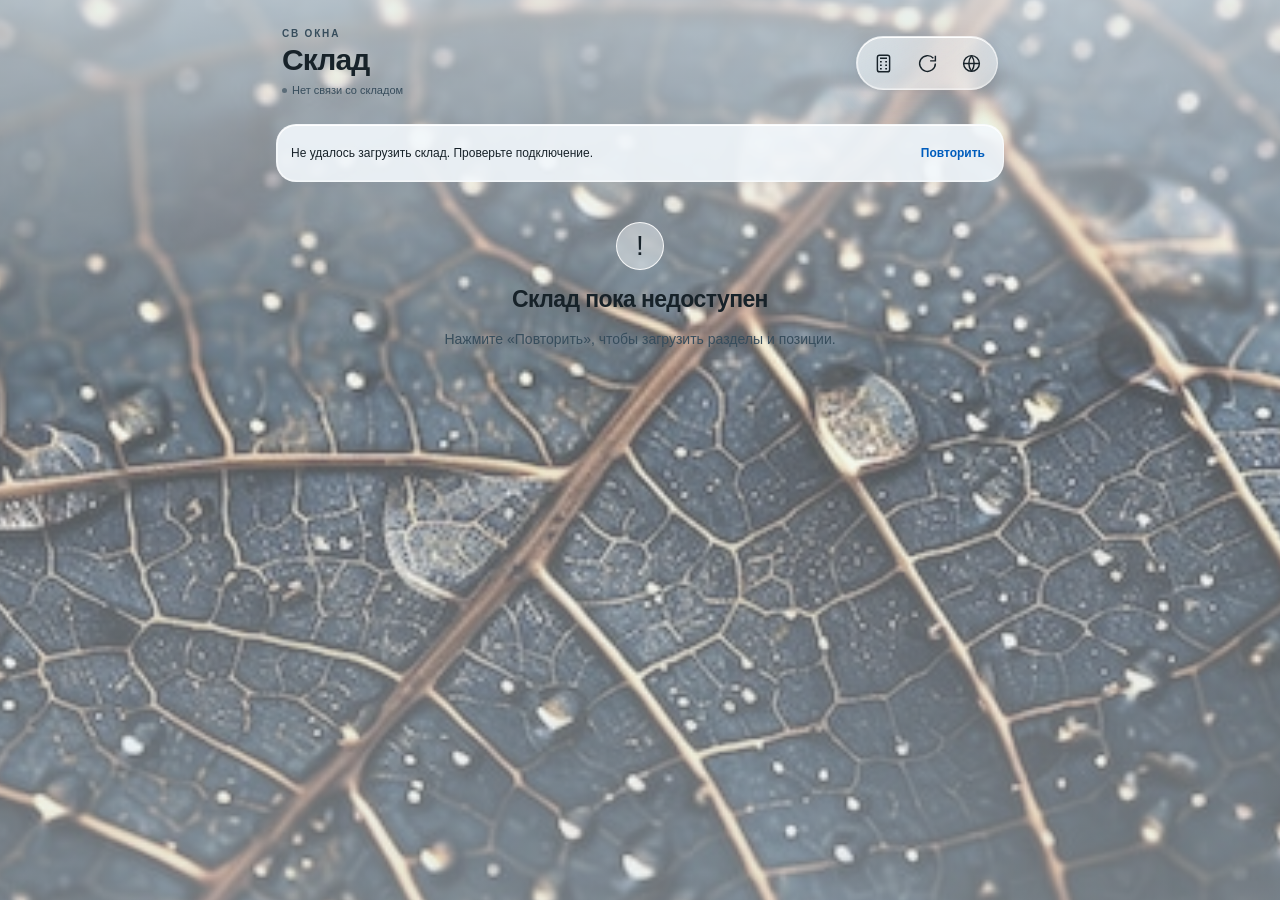
==== commit b714c57e: "Add files via upload" ====
--- a/index.html
+++ b/index.html
@@ -14,8 +14,8 @@
     <link rel="apple-touch-icon" href="img/apple-touch-icon.png">
     <link rel="icon" type="image/png" href="img/favicon.png">
     <link rel="manifest" href="manifest.webmanifest">
-    <link rel="stylesheet" href="css/app.css?v=44">
-    <script src="js/theme.js?v=44"></script>
+    <link rel="stylesheet" href="css/app.css?v=46">
+    <script src="js/theme.js?v=45"></script>
     <script src="https://telegram.org/js/telegram-web-app.js"></script>
 </head>
 <body>
@@ -28,6 +28,12 @@
                 <p class="sync" id="syncLabel">Загружаем склад…</p>
             </div>
             <div class="actions">
+                <a class="icon-btn" id="calculatorBtn" href="calculator.html" aria-label="Калькулятор окон" title="Калькулятор окон">
+                    <svg viewBox="0 0 24 24" width="20" height="20" fill="none" stroke="currentColor" stroke-width="1.4" aria-hidden="true">
+                        <rect x="5" y="2.5" width="14" height="19" rx="2.5"/>
+                        <path d="M8 6h8M8 10h2m4 0h2M8 14h2m4 0h2M8 18h2m4 0h2"/>
+                    </svg>
+                </a>
                 <button type="button" class="icon-btn" id="refreshBtn" aria-label="Обновить">
                     <svg viewBox="0 0 24 24" width="20" height="20" fill="none" stroke="currentColor" stroke-width="1.4">
                         <path d="M21 12a9 9 0 1 1-2.3-6"/>
@@ -69,6 +75,6 @@
         </div>
     </div>
 
-    <script src="js/app.js?v=44"></script>
+    <script src="js/app.js?v=45"></script>
 </body>
 </html>
--- a/css/app.css
+++ b/css/app.css
@@ -8,7 +8,16 @@
  --rim:inset 0 1px 0 #fffffff5,inset 1px 0 0 #ffffff80,inset 0 -1px 0 #ffffff4d;
  --photo-filter:saturate(.63) brightness(1.03);
  --wash:linear-gradient(180deg,rgba(225,235,242,.75),rgba(225,235,242,.35) 42%,rgba(218,229,237,.5));
- --safe-top:env(safe-area-inset-top,0px); --safe-bottom:env(safe-area-inset-bottom,0px); --spring:cubic-bezier(.2,.8,.2,1);
+ --safe-top:env(safe-area-inset-top,0px); --safe-bottom:env(safe-area-inset-bottom,0px); --viewport-gap:0px; --app-height:100vh; --spring:cubic-bezier(.2,.8,.2,1);
+}
+@supports(height:100dvh){:root{--app-height:100dvh}}
+/* Installed iOS apps can report dvh shorter than the full display by the
+   status-bar height. Use the full viewport only in installed mode. */
+@media(display-mode:standalone){:root{--app-height:100vh}}
+:root[data-display=standalone]{--app-height:100vh}
+@supports(height:100lvh){
+ @media(display-mode:standalone){:root{--app-height:100lvh}}
+ :root[data-display=standalone]{--app-height:100lvh}
 }
 :root[data-scheme=dark] {
  color-scheme:dark; --ink:#f4f7fb; --mute:#bdc9d3; --accent:#8ec5ff; --yes:#96e4b8; --no:#f3acb7; --base:#111a24;
@@ -20,15 +29,14 @@
  --wash:linear-gradient(180deg,rgba(9,20,36,.68),rgba(9,20,36,.25) 45%,rgba(9,20,36,.6));
 }
 *{box-sizing:border-box;-webkit-tap-highlight-color:transparent}
-html,body{height:100%;height:100dvh;margin:0;overflow:hidden}
+html,body{height:var(--app-height);margin:0;overflow:hidden}
 html{background:var(--base)}
 body{display:flex;flex-direction:column;isolation:isolate;overscroll-behavior:none;font-family:var(--font);color:var(--ink);-webkit-font-smoothing:antialiased}
 button{font:inherit;color:inherit;cursor:pointer;touch-action:manipulation;-webkit-user-select:none;user-select:none}
 button:disabled{opacity:.45;cursor:default}
 button:focus-visible{outline:3px solid var(--accent);outline-offset:3px}
 .hidden{display:none!important}
-.sr-only{position:absolute;width:1px;height:1px;padding:0;margin:-1px;overflow:hidden;clip:rect(0,0,0,0);white-space:nowrap;border:0}
-.scene{position:fixed;inset:0;z-index:-1;overflow:hidden;pointer-events:none;background:var(--base)}
+.scene{position:fixed;top:0;right:0;left:0;height:var(--app-height);z-index:-1;overflow:hidden;pointer-events:none;background:var(--base)}
 .scene-photo{position:absolute;inset:-10px;background:url('../img/bg_windows.jpg') center/cover no-repeat;filter:var(--photo-filter);transform:scale(1.025)}
 .scene-tint{position:absolute;inset:0;background:var(--wash)}
 .chrome{flex-shrink:0;padding-top:var(--safe-top)}
@@ -44,7 +52,7 @@
 .icon-btn svg{width:21px;height:21px;stroke-width:1.65}.icon-btn:active{transform:scale(.9);background:var(--active)}
 .icon-btn.spin svg{animation:spin .85s linear infinite}@keyframes spin{to{transform:rotate(360deg)}}
 .stage{flex:1;min-height:0;overflow:hidden;width:100%;max-width:760px;margin:auto}.stage-track{display:flex;height:100%}
-.pane{flex:0 0 100%;width:100%;height:100%;padding:0 16px calc(24px + var(--safe-bottom));overflow-y:auto;overflow-x:hidden;touch-action:pan-y;overscroll-behavior:contain;scrollbar-width:none}.pane::-webkit-scrollbar{display:none}
+.pane{flex:0 0 100%;width:100%;height:100%;padding:0 16px calc(24px + max(var(--safe-bottom),var(--viewport-gap)));scroll-padding-bottom:calc(24px + max(var(--safe-bottom),var(--viewport-gap)));overflow-y:auto;overflow-x:hidden;touch-action:pan-y;overscroll-behavior:contain;scrollbar-width:none}.pane::-webkit-scrollbar{display:none}
 .cat-head{display:flex;align-items:center;gap:8px;padding:20px 6px 7px}
 .cat-title{flex:1;min-width:0;font-size:28px;font-weight:700;letter-spacing:-.9px;line-height:1.15;margin:0;overflow-wrap:anywhere}
 .category-picker{font:inherit;letter-spacing:inherit;line-height:inherit;text-align:left;border:0;background:none;padding:5px 0;min-height:44px}
@@ -94,3 +102,5 @@
 @supports not ((backdrop-filter:blur(1px)) or (-webkit-backdrop-filter:blur(1px))){.product-list,.actions,.info-btn,.category-picker svg,.category-dialog,.dlg-card,.toast{background:var(--panel)}}
 @media(prefers-reduced-transparency:reduce){:root{--glass:#edf3f8;--content:#f5f8fb;--panel:#f5f8fb}:root[data-scheme=dark]{--glass:#2b3849;--content:#1c293a;--panel:#1c293a}.actions,.info-btn,.category-picker svg,.product-list,.category-dialog,.dlg-card,.toast{-webkit-backdrop-filter:none;backdrop-filter:none}}
 @media(prefers-contrast:more){:root{--mute:#283d4a;--content:rgba(247,251,253,.96);--soft-edge:#82929e}:root[data-scheme=dark]{--mute:#e4ebf4;--content:rgba(25,36,50,.97);--soft-edge:#8b9bad}}
+
+.actions a.icon-btn{color:inherit;text-decoration:none}
